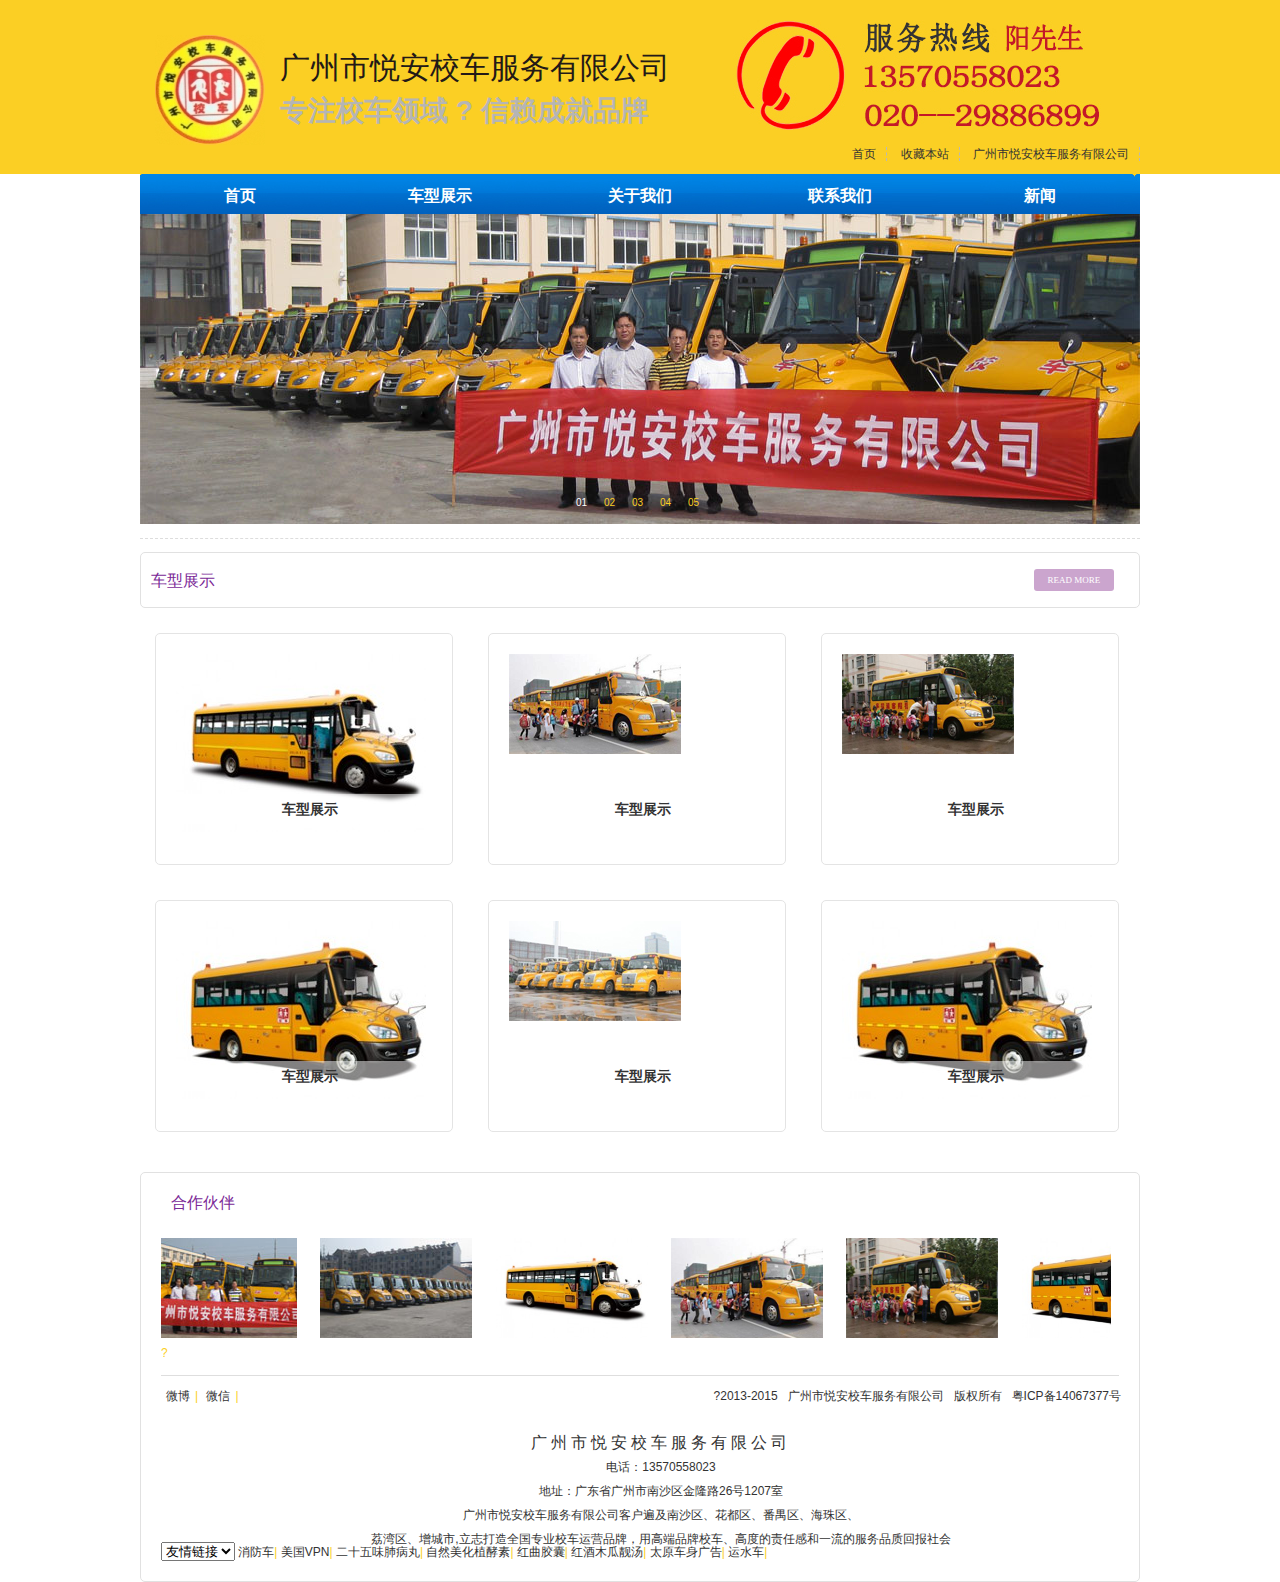
==== index.html @ 23b04bbb "修改编码方式utf-8" ====
<!DOCTYPE html>
<html>
<head>
<meta charset="utf-8" />
<meta http-equiv="X-UA-Compatible" content="IE=edge,chrome=1">
<META NAME="Keywords" CONTENT="广州市悦安校车服务有限公司|广州校车|校车承包|广州校车承包|校车租赁|校车服务|广州校车租赁|广州校车服务"/>
<META NAME="Description" CONTENT="广州市悦安校车服务有限公司|广州校车|校车承包|广州校车承包|校车租赁|校车服务|广州校车租赁|广州校车服务"/>
<title>广州市悦安校车服务有限公司</title>
<link href="css/base.css" rel="stylesheet" type="text/css" />
<link href="css/style.css" rel="stylesheet" type="text/css" />
<link href="css/other.css" rel="stylesheet" type="text/css" />
<link href="css/main.css" rel="stylesheet" type="text/css" />
</head>
<body style="background-color: #FFFFFF;">
<div class="top">
    <div class="bc top_con">
        <div class="top_logo fl">
            <h1>广州市悦安校车服务有限公司</h1>
            <a href="/"><img src="picture/logo.jpg" /></a>
        </div>
        <div class="top_slogan fl">
            <h2>广州市悦安校车服务有限公司</h2>
            <p>专注校车领域 ? 信赖成就品牌</p>
        </div>
        <div class="top_con_r fr">
            <div class="top_con_phone"><img src="picture/phone.jpg" /></div>
            <div class="top_vice_tour">
                <a href="/">首页</a>
                <a href="/">收藏本站</a>
                <a href="/">广州市悦安校车服务有限公司</a>
            </div>
        </div>
    </div>
</div><SCRIPT>
    var dir = 1;//每步移动像素，大＝快
    var speed = 30;//循环周期（毫秒）大＝慢
    var MyMar = null;
    function Marquee() {//正常移动
        var demo = document.getElementById("demo");
        var demo2 = document.getElementById("demo2");
        if (dir > 0 && (demo2.offsetWidth - demo.scrollLeft) <= 0)
        {
            demo.scrollLeft = 0;
        }
        if (dir < 0 && (demo.scrollLeft <= 0))
        {
            demo.scrollLeft = demo2.offsetWidth;
        }
        demo.scrollLeft += dir;
    }
    function onmouseoverMy() {
        window.clearInterval(MyMar);
    }//暂停移动
    function onmouseoutMy() {
        MyMar = setInterval(Marquee, speed);
    }//继续移动
    function r_left()
    {
        if (dir == -1)
            dir = 1;
    }//换向左移
    function r_right()
    {
        if (dir == 1)
            dir = -1;
    }//换向右移

    function IsIE()
    {
        var browser = navigator.appName
        if ((browser == "Netscape"))
        {
            return false;
        }
        else if (browser == "Microsoft Internet Explorer")
        {
            return true;
        }
        else
        {
            return null;
        }
    }

    var _IsIE = IsIE();
    var _MousePX = 0;
    var _MousePY = 0;
    var _DivLeft = 0;
    var _DivRight = 0;
    var _AllDivWidth = 0;
    var _AllDivHeight = 0;
    function MoveDiv(e) {
        var obj = document.getElementById("demo");
        _MousePX = _IsIE ? (document.body.scrollLeft + event.clientX) : e.pageX;
        _MousePY = _IsIE ? (document.body.scrollTop + event.clientY) : e.pageY;
        //Opera Browser Can Support ''window.event'' and ''e.pageX''
        var obj1 = null;
        if (obj.getBoundingClientRect)
        {
            //IE
            obj1 = document.getElementById("demo").getBoundingClientRect();
            _DivLeft = obj1.left;
            _DivRight = obj1.right;
            _AllDivWidth = _DivRight - _DivLeft;
        }
        else if (document.getBoxObjectFor)
        {
            //FireFox
            obj1 = document.getBoxObjectFor(obj);
            var borderwidth = (obj.style.borderLeftWidth != null && obj.style.borderLeftWidth != "") ? parseInt(obj.style.borderLeftWidth) : 0;
            _DivLeft = parseInt(obj1.x) - parseInt(borderwidth);
            _AllDivWidth = Cut_Px(obj.style.width);
            _DivRight = _DivLeft + _AllDivWidth;
        }
        else
        {
            //Other Browser(Opera)
            _DivLeft = obj.offsetLeft;
            _AllDivWidth = Cut_Px(obj.style.width);
            var parent = obj.offsetParent;
            if (parent != obj)
            {
                while (parent) {
                    _DivLeft += parent.offsetLeft;
                    parent = parent.offsetParent;
                }
            }
            _DivRight = _DivLeft + _AllDivWidth;
        }

        var pos1, pos2;
        pos1 = parseInt(_AllDivWidth * 0.4) + _DivLeft;
        pos2 = parseInt(_AllDivWidth * 0.6) + _DivLeft;

        if (_MousePX > _DivLeft && _MousePX < _DivRight)
        {
            if (_MousePX > _DivLeft && _MousePX < pos1)//Move left
            {
                r_left();
            }
            else if (_MousePX < _DivRight && _MousePX > pos2)//Move right
            {
                r_right();
            }

            if (_MousePX > pos1 && _MousePX < pos2)//Stop
            {
                onmouseoverMy();
                MyMar = null;
            } else if (_MousePX < pos1 || _MousePX > pos2)
            {
                if (MyMar == null)
                {
                    MyMar = setInterval(Marquee, speed);
                }
            }
        }
    }

    function Cut_Px(cswidth)
    {
        cswidth = cswidth.toLowerCase();
        if (cswidth.indexOf("px") != -1)
        {
            cswidth.replace("px", "");
            cswidth = parseInt(cswidth);
        }
        return cswidth;
    }

    function MoveOutDiv()
    {
        if (MyMar == null)
        {
            MyMar = setInterval(Marquee, speed);
        }
    }

</SCRIPT>
<div class="index_con bc">
    <div class="index_banner cb">
        <div id="J-header-nav" class="header_nav">
            <ul class="header_w">
                <li class="on">
                    <a class="main-link" href="index.php">首页</a>
                </li>
                <li data-type="exchange" class="">
                    <a class="main-link" href="/cases.php">车型展示</a>
                </li>
                <li>
                    <a class="main-link" href="/world.php">关于我们</a>
                </li>
                <li>
                    <a class="main-link" href="/about.php">联系我们</a>
                </li>
		<li>
                    <a class="main-link" href="/news.php">新闻</a>
                </li>
            </ul>
        </div>
        <div class="index_banner_r fr">
            <div class="index_banner_img swipe">
                <ul class="swipe-wrap">
                    <li><img src="picture/440_thumb.jpg" /></li>
                    <li><img src="picture/441_thumb.jpg" /></li>
                    <li><img src="picture/442_thumb.jpg" /></li>
                    <li><img src="picture/443_thumb.jpg" /></li>
                    <li><img src="picture/444_thumb.jpg" /></li>
                </ul>
                <div class="nav-box">
                    <span class="active">01</span>
                    <span>02</span>
                    <span>03</span>
                    <span>04</span>
                    <span class="last">05</span>
                </div>
            </div>
            <div class="index_banner_menu">

            </div>
        </div>
    </div>
    <div class="index_case_title">
        <label>车型展示</label>
        <a href="cases.php">READ MORE</a>
    </div>
    <div class="index_case_con cb">
        <ul>
            <li >
                <a href="cases_info.php?img=images/index_bottom/1_thumb_big.jpg"><img src="picture/1_thumb.jpg"  /></a>
                <div class="index_case_tl none" style="display: block;"><a href="http://www.wb927.com/cases/info/18">车型展示</a></div>
            </li>
            <li >
                <a href="cases_info.php?img=images/index_bottom/2_thumb_big.jpg"><img src="picture/2_thumb.jpg"  /></a>
                <div class="index_case_tl none" style="display: block;"><a href="http://www.wb927.com/cases/info/18">车型展示</a></div>
            </li>
            <li >
                <a href="cases_info.php?img=images/index_bottom/3_thumb_big.jpg"><img src="picture/3_thumb.jpg"  /></a>
                <div class="index_case_tl none" style="display: block;"><a href="http://www.wb927.com/cases/info/18">车型展示</a></div>
            </li>
            <li >
                <a href="cases_info.php?img=images/index_bottom/4_thumb_big.jpg"><img src="picture/4_thumb.jpg"  /></a>
                <div class="index_case_tl none" style="display: block;"><a href="http://www.wb927.com/cases/info/18">车型展示</a></div>
            </li>
            <li >
                <a href="cases_info.php?img=images/index_bottom/5_thumb_big.jpg"><img src="picture/5_thumb.jpg" /></a>
                <div class="index_case_tl none" style="display: block;"><a href="http://www.wb927.com/cases/info/18">车型展示</a></div>
            </li>
            <li >
                <a href="cases_info.php?img=images/index_bottom/6_thumb_big.jpg"><img src="picture/6_thumb.jpg" /></a>
                <div class="index_case_tl none" style="display: block;"><a href="http://www.wb927.com/cases/info/18">车型展示</a></div>
            </li>
        </ul>
    </div>
    <div class="index_part_con cb">
        <div class="index_customer_title cb">
        <label>合作伙伴</label>
        </div>
        <div class="index_customer_con">
            
            <div id="demo" style="OVERFLOW: hidden; WIDTH: 950px; COLOR: #ffffff; HEIGHT: 100px" onmousemove="MoveDiv(event);" onmouseout="MoveOutDiv();">


                <div id="demo1" style="width:100%;">
                    <TABLE cellSpacing=0 cellPadding=0>
                        <TBODY>
                            <TR vAlign=top>
                                <TD vAlign=top noWrap>
                                    <DIV align=right class="marquee_img">
					<img src="picture/7_thumb.jpg">
					<img src="picture/8_thumb.jpg">
                                        <img src="picture/1_thumb.jpg">
                                        <img src="picture/2_thumb.jpg">
                                        <img src="picture/3_thumb.jpg">
                                        <img src="picture/4_thumb.jpg">
                                        <img src="picture/5_thumb.jpg">
                                        <img src="picture/6_thumb.jpg">
					<img src="picture/7_thumb.jpg">
					<img src="picture/8_thumb.jpg">
                                        <img src="picture/1_thumb.jpg">
                                        <img src="picture/2_thumb.jpg">
                                        <img src="picture/3_thumb.jpg">
                                        <img src="picture/4_thumb.jpg">
                                        <img src="picture/5_thumb.jpg">
                                        <img src="picture/6_thumb.jpg">
                                    </DIV></TD></TR></TBODY></TABLE></TD>
                    <TD width="0">
                        <div id="demo2" style="width:100%;"></div>
                    </TD>
                    </TR></TBODY></TABLE>
                </div> 

            </div>
        </div>
        <script type="text/javascript">
            document.getElementById("demo2").innerHTML = document.getElementById("demo1").innerHTML;
            MyMar = setInterval(Marquee, speed);
        </script>
        ?<div class="bottom">
    <div class="bottom_con cb bc">
        <div class="bottom_con_l fl">
            <a href="#">微博</a>|
            <a href="#">微信</a>|
        </div>
        <div class="bottom_con_r fr"><span>?2013-2015</span><span>广州市悦安校车服务有限公司</span><span>版权所有</span><span>粤ICP备14067377号</span></div>
    </div>
</div>
<div class="foot bc">
    
    <div class="foot_con">
        <h4>广州市悦安校车服务有限公司</h4>
        <p>电话：13570558023</p>
        <p>地址：广东省广州市南沙区金隆路26号1207室</p>
        <p>广州市悦安校车服务有限公司客户遍及南沙区、花都区、番禺区、海珠区、 <br />荔湾区、增城市,立志打造全国专业校车运营品牌，用高端品牌校车、高度的责任感和一流的服务品质回报社会</p>
    </div>
    <div><select id="vote_select_p" onchange="location = this.options	 [this.selectedIndex].value;">
            <option value="0">友情链接</option>
            </select>
<a target="_blank" title="消防车" href="http://www.hbjnzyqc.com">消防车</a>|
<a target="_blank" title="美国VPN" href="http://www.uuvpn.com">美国VPN</a>|
<a target="_blank" title="二十五味肺病丸" href="http://www.25pr.com">二十五味肺病丸</a>|
<a target="_blank" title="自然美化植酵素" href="http://www.14wa.com">自然美化植酵素</a>|
<a target="_blank" title="红曲胶囊" href="http://www.xo27.com">红曲胶囊</a>|
<a target="_blank" title="红酒木瓜靓汤" href="http://www.mu25.com">红酒木瓜靓汤</a>|
<a target="_blank" title="太原车身广告" href="http://www.sxmingze.com">太原车身广告</a>|
<a target="_blank" title="运水车" href="http://www.zgzqhbcl.com">运水车</a>|
    </div>
</div>
<script src="js/jquery-1.7.min.js"></script>
<script src="js/slider.js"></script>
<script src="js/flowplayer.js"></script>
<script src="js/main.js"></script>
</body>
</html> </html></script>
---- css/base.css ----
/* CSS RESET */
body, div, dl, dt, dd, ul, ol, li, h1, h2, h3, h4, h5, h6, pre, form, fieldset, input, textarea, p, blockquote, th, td {
    margin: 0;
    padding: 0;
    -webkit-text-size-adjust:none;
}

li{
    word-break:normal;
    word-wrap:normal;
}

fieldset, img {
    border: 0;
}

address, caption, cite, code, dfn, em, th, var {
    font-style: normal;
    font-weight: normal;
}

ol, ul {
    list-style: none;
}

caption, th {
    text-align: left;
}


h1, h2, h3, h4, h5, h6 {
    font-size: 100%;
    font-weight: normal;
}

q:before, q:after {
    content: '';
}

abbr, acronym {
    border: 0;
}

div {
    *word-break: break-all;
    word-wrap: break-word;
}

/*字体*/
.fw{
    font-weight:bold;
}
.fs14{
    font-size:14px;
}
.fs16{
    font-size:16px;
}

/*定位*/
.tl {
    text-align: left;
}

.tc {
    text-align: center;
}

.tr {
    text-align: right;
}

.bc {
    margin-left: auto;
    margin-right: auto;
}
.of{
    overflow:hidden;
}

.vm {
    vertical-align: middle;
}

.fl {
    float: left;
}

.fr {
    float: right;
}

.cb:after {
    display: table;
    content: "";
    clear: both;
}

.cb {
    *zoom: 1;
}

.cl {
    clear: left;
}

.cr {
    clear: right;
}

.pr {
    position: relative;
}

.pa {
    position: absolute;
}

.zoom {
    zoom: 1;
}

.hidden {
    visibility: hidden;
}

.none {
    display: none;
}

.mt5 {
    margin-top: 5px;
}

.ml5 {
    margin-left: 5px;
}

.mr5 {
    margin-right: 5px;
}

.mb5 {
    margin-bottom: 5px;
}

.pt5 {
    padding-top: 5px;
}

.pl5 {
    padding-left: 5px;
}

.pr5 {
    padding-right: 5px;
}

.pb5 {
    padding-bottom: 5px;
}

.mt10 {
    margin-top: 10px;
}

.ml10 {
    margin-left: 10px;
}

.mr10 {
    margin-right: 10px;
}

.mb10 {
    margin-bottom: 10px;
}

.pt10 {
    padding-top: 10px;
}

.pl10 {
    padding-left: 10px;
}

.pr10 {
    padding-right: 10px;
}

.pb10 {
    padding-bottom: 10px;
}

.pt15{
    padding-top: 15px;
}

.pl15 {
    padding-left: 15px;
}

.pr15 {
    padding-right: 15px;
}

.pb15{
    padding-bottom: 15px;
}

.mt20 {
    margin-top: 20px;
}

.ml20 {
    margin-left: 20px;
}

.mr20 {
    margin-right: 20px;
}

.mb20 {
    margin-bottom: 20px;
}

.pt20 {
    padding-top: 20px;
}

.pl20 {
    padding-left: 20px;
}

.pr20 {
    padding-right: 20px;
}

.pb20 {
    padding-bottom: 20px;
}
---- css/style.css ----
body {
    font-family: Arial, Helvetica, '΢���ź�';
    font-size: 12px;
    color: #fbcf24;
    background-color: #fbcf24;
    /*background-image: url(../images/bg.jpg);*/
    /*background-repeat: no-repeat;*/
}

html, body {
    -webkit-text-size-adjust: none;
}

body td {
    text-align: center;
}

li {
    vertical-align: top !important;
    zoom: 1;
}



a:link, a:visited {
    color: #333333;
    text-decoration: none;
}

a:hover {
    color: #7b289c;
    text-decoration: underline;
}

.title_bg {
    background-image: url(../images/title_sprites.png);
    background-repeat: no-repeat;
}

/*top*/
.top {
    height: 174px;
    background: #fbcf24 url(../images/top_bg.jpg) 0px bottom repeat-x;
}

.top_con {
    width: 1000px;
    height: 170px;
}

.top_logo {
    padding-top: 35px;
    width: 140px;
    height: 89px;
    text-align: center;
    border-radius: 0px 0px 15px 15px;
    -moz-border-radius: 0px 0px 15px 15px;
    -webkit-border-radius: 0px 0px 15px 15px;
    
}

.top_logo h1 {
    display: none;
}

.top_slogan {
    padding: 46px 0px 0px 0px;
    width: 400px;
    height: 50px;
    line-height: 43px;
    letter-spacing:0px;
}

.top_slogan h2 {
    font-size:30px;
    color: #231917;
}

.top_slogan p {
    font-weight: bold;
    color: #b5b5b5;
    font-size: 28px;
}

.top_con_r {
    padding-top: 20px;
    width: 415px;
    height: 110px;
}

.top_con_phone {
    text-align: right;
    line-height: 22px;
    font-size: 14px;
    color: #bbbbbb;
    height:55px;
}

.top_con_phone img {
    padding-right: 10px;
    /*vertical-align: middle;*/
}

.top_vice_tour {
    padding-top: 69px;
    height: 20px;
    line-height: 20px;
    text-align: right;
}

.top_vice_tour a {
    padding: 0px 10px;
    border-right: dashed 1px #b9b9b9;
    width: 75px;
}

/*index content*/
.index_con {
    width: 1000px;
    
}

.index_banner, .inside_banner {
    padding-bottom: 10px;
}

.index_banner {
    border-bottom: dashed 1px #dddddd;
}

.index_banner_l {
    padding: 40px 0px 0px 20px;
    width: 85px;
}

.index_banner_l a {
    /*margin-top: 16px;*/
    /*padding-bottom: 3px;*/
    border-bottom: solid 1px #8e8684;
    width: 85px;
    height: 32px;
    line-height:40px;
    display: block;
    overflow:hidden;
    text-align:right;
    color:#000000;
}
.index_banner_l a:hover{
    color:#000000;
    text-decoration:none;
}
.index_banner_l a label{
    font-family:"Consolas";
    font-size:11px;
    letter-spacing:-1px;
}
.index_banner_l a span{
    letter-spacing:2px;
    font-size:12px;
}


.index_banner_r {
    width: 1000px;
}

.index_banner_img {
    width: 1000px;
    height: 310px;
    overflow: hidden;
}

.index_banner_menu {
    padding-top: 4px;
}

.index_banner_menu ul li img{
    margin-right: 4px;
    width: 278px;
    height: 110px;
    float: left;
    display: inline;
    position: relative;
}

.service-banner .hover {
    padding-top: 35px;
    width: 280px;
    height: 75px;
    top: 0px;
    left: 0px;
    text-align: center;
    color: #ffffff;
    position: absolute;
    background: #7b2998;
}

.service-banner .hover h3{
    font-size: 16px;
    cursor: pointer;
    letter-spacing: 8px;
}

.service-banner .hover label {
    font-size: 10px;
    cursor: pointer;
}

.index_banner_menu .span_li {
    margin-right: 0px;
}

/*index case*/
.index_case_title {
    margin-top: 13px;
    border: 1px solid #e1e1e1;
    height: 54px;
    background: #ffffff;
    border-radius: 5px;
    -moz-border-radius: 5px;
    -webkit-border-radius: 5px;
}

.index_case_title span {
    width: 141px;
    height: 19px;
    float: left;
    display: block;
    margin: 18px 0px 0px 21px;
}

.index_case_title label {
    padding: 18px 0px 0px 10px;
    font-size: 16px;
    color: #7b2997;
    float: left;
    display: inline-block;
}

.index_case_title a {
    margin: 16px 25px 0px 0px;
    width: 80px;
    height: 22px;
    line-height: 22px;
    color: #ffffff;
    font-family:"Consolas";
    font-size:9px;
    float: right;
    text-align: center;
    border-radius: 3px;
    -moz-border-radius: 3px;
    -webkit-border-radius: 3px;
    display: inline-block;
    background: #cba5ce;
}

.index_case_title a:hover {
    text-decoration: underline;
}

.index_case_con {
    padding: 25px 0px 5px 0px;
}

.index_case_con li, .case_list li {
    border: solid 1px #e4e4e4;
    float: left;
    display: inline;
    position: relative;
    border-radius: 5px;
    -moz-border-radius: 5px;
    -webkit-border-radius: 5px;
    background: #ffffff;
}

.index_case_con li {
    margin: 0px 20px 35px 15px;
    padding: 20px;
    width: 256px;
    height: 190px;
    position:relative;
    top:0px;
    left:0px;
    
}

.index_case_con .span_li {
    margin: 0px 0px 35px 0px;
}

.index_case_line, .case_line {
    height: 9px;
    position: absolute;
    bottom: -9px;
    left: 0px;
}

.index_case_line {
    width: 310px;
    background: url(../images/line.jpg) no-repeat;
}

.index_part_con {
    padding: 20px;
    border: 1px solid #e1e1e1;
    background: #ffffff;
    border-radius: 5px;
    -moz-border-radius: 5px;
    -webkit-border-radius: 5px;
}

.index_wit {
    padding-right: 19px;
    border-right: dashed 1px #e3e3e3;
    width: 290px;
}

.index_wit_title {
    height: 19px;
    overflow:hidden;
}

.index_wit_title span, .index_customer_title span, .index_info_title span {
    height: 19px;
    float: left;
    display: inline-block;
}

.index_wit_title span {
    width: 147px;
    height: 19px;
    background-position: -143px 0px;
}

.index_wit_title label, .index_customer_title label, .index_info_title label {
    /*padding: 3px 0px 0px 10px;*/
    padding-left:10px;
    line-height:20px;
    font-size: 16px;
    color: #7B2997;
    float: left;
    display: inline-block;
}

.index_wit_con {
    height: 238px;
    padding-top: 25px;
    overflow:hidden;
}

.index_wit_con img {
    padding-bottom: 10px;
}

.index_wit_con p {
    line-height: 20px;
    text-indent: 2em;
}

.index_customer {
    padding: 0px 19px;
    width: 294px;
    border-right: dashed 1px #e3e3e3;
}

.index_customer_title span {
    width: 141px;
    background-position: -292px 0px;
}

.index_customer_con {
    margin-top: 25px;
    width: 294px;
    height: 108px;
    background: url(../images/index_bg.jpg) no-repeat;
}

.index_customer_con li img{
    height: inherit;
}

.index_customer_more {
    margin-top: 15px;
    height: 21px;
    text-align: right;
}

.index_customer_more a, .service_more a {
    width: 70px;
    height: 18px;
    line-height: 18px;
    color: #ffffff;
    text-align: center;
    font-family:"Consolas";
    font-size:9px;
    border-radius: 3px;
    -moz-border-radius: 3px;
    -webkit-border-radius: 3px;
    display: inline-block;
    background: #cacaca;
}

.index_customer_more a:hover, .service_more a:hover {
    text-decoration: none;
    background: #cba7cd;
}

.index_customer_con li {
    margin: 1px 0px 0px 13px;
    width: 81px;
    height: 58px;
    float: left;
    display: inline;
    
}

.index_info {
    width: 295px;
}

.index_info_title span {
    width: 181px;
    background-position: -250px -21px;
}

.index_info_con {
    padding-top: 25px;
    min-height:238px;
}

.index_info_con li {
    height: 24px;
    line-height: 24px;
}

.index_info_con li a {
    padding-left: 15px;
    width: 175px;
    height: 24px;
    float: left;
    display: inline-block;
    overflow:hidden;
    background: url(../images/ico1.png) no-repeat left -23px;
}

.index_info_con li a:hover {
    color: #7b2998;
    background: url(../images/ico1.png) no-repeat left 8px;
}

.index_info_con li label {
    width:100px;
    color: #999999;
    text-align: right;
    float: right;
    display: inline-block;
}

.index_info_con li label img {
    padding-top: 6px;
}

/*bottom*/
.bottom {
    border-top: solid 1px #dedede;
    margin-top: 15px;
    height: 55px;
}

.bottom_con {
    padding-top: 5px;
    width: 1000px;
    height: 30px;
    line-height: 30px;
}

.bottom_con_l a {
    padding: 0px 5px;
}

.bottom_con_r {
    color: #333333;
    text-align: right;
    padding-right: 40px;
}

.bottom_con_r span {
    padding-left: 10px;
}

.foot {
    width: 1000px;
}

.foot_logo {
    height: 88px;
}

.foot_logo img {
    padding-left: 570px;
}

.foot_con {
    
    height: 111px;
    line-height: 24px;
    text-align: center;
    
}

.foot_con h4 {
    font-size: 16px;
    letter-spacing: 4px;
}

/*case*/
.banner_menu {
    margin-top: 7px;
    border-top: dashed 1px #dddddd;
    border-bottom: dashed 1px #dddddd;
    padding: 18px 0px;
    height: 22px;
}

.banner_menu li {
    width: 80px;
    height: 22px;
    line-height: 22px;
    text-align: center;
    float: left;
    display: inline;
}

.banner_menu li span, .banner_menu li label {
    width: 8px;
    height: 22px;
    display: inline-block;
    
    background-repeat: no-repeat;
    background-position: 0px -22px;
}

.banner_menu li span {
    float: left;
}

.banner_menu li label {
    float: right;
}

.banner_menu li .hover {
    background-position: 0px 0px;
}

.banner_menu li a:hover, .banner_menu li .hover_a {
    color: #7b289c;
    font-weight:bold;
    text-decoration: none;
}

.path {
    height: 40px;
    line-height: 30px;
    color: #333333;
}

.path a {
    padding: 0px 5px;
}

.path label {
    padding-left: 5px;
}

.case_list li {
    margin: 0px 7px 20px 0px;
    padding: 15px;
    width: 210px;
    height: 161px;
}
.case_list li img{
    width: 215px;
    height: 161px;
}
.case_list .span_li {
    margin: 0px 0px 30px 0px;
}

.case_line {
    width: 259px;
    background: url(../images/case_line.jpg) no-repeat;
}

.case_list li.hover {
    background: #3e3a39;
}

.video_case_ico, .case_list .video_hover {
    width: 69px;
    height: 69px;
    position: absolute;
    top: 61px;
    left: 94px;
    cursor: pointer;
}

.video_case_ico {
    background: url(../images/video_ico.png) no-repeat;
}

.case_list .video_hover {
    background: url(../images/video_ico1.png) no-repeat;
}

.pag {
    border-top: dashed 1px #cacaca;
    height: 60px;
    line-height: 30px;
    text-align: right;
    color: #999999;
}

.pag span {
    padding: 0px 5px;
}

.pag label {
    padding: 0px 20px 0px 5px;
}

.pag a {
    padding: 0px 5px;
}

.case_title, .index_case_tl {
    height: 30px;
    line-height: 30px;
    font-size: 14px;
    position: absolute;
    text-align: center;
    font-weight: bold;
    background: rgba(255, 255, 255, 0.5);
}

.case_title {
    width: 227px;
    top: 131px;
    left: 15px;
}

.index_case_tl {
    width: 268px;
    top: 160px;
    left: 20px;
}

.video_title, .info_title {
    height: 60px;
    line-height: 60px;
    font-size: 18px;
    font-weight: bold;
    text-align: center;
}

.video_video {
    height: 500px;
    text-align: center;
}

.video_present {
    padding: 20px 0px;
}

.video_present h3 {
    padding: 10px 0px;
    font-size: 16px;
}

.video_present p {
    text-indent: 2em;
    line-height: 24px;
}

.video_switch {
    font-size: 14px;
    line-height: 24px;
    color: #999999;
}

/*information*/
.news_list_one {
    margin-bottom: 15px;
    padding: 15px;
    border: solid 1px #e3e3e3;
    height: 120px;
    overflow: hidden;
    border-radius: 5px;
    -moz-border-radius: 5px;
    -webkit-border-radius: 5px;
    background: #ffffff;
}

.news_list_l {
    width: 570px;
    height: 120px;
}

.news_list_l h2 {
    padding-bottom: 5px;
    font-size: 16px;
}

.news_list_l p {
    width: 570px;
    height: 66px;
    line-height: 22px;
    display: inline-block;
    overflow: hidden;
    color: #666666;
}

.news_list_more {
    padding-top: 5px;
    height: 25px;
}

.news_list_more span {
    line-height: 30px;
    color: #d6d6d6;
    float: left;
    display: inline-block;
}

.news_list_more a {
    margin-top: 1px;
    padding: 0px 10px;
    height: 23px;
    line-height: 23px;
    color: #ffffff;
    float: right;
    display: inline-block;
    border-radius: 3px;
    -moz-border-radius: 3px;
    -webkit-border-radius: 3px;
    background: #c9cbca;
}

.news_list_more a:hover {
    text-decoration: none;
    background: #cba7cd;
}

.news_list_r {
    width: 220px;
    height: 120px;
}

.info_title {
    color: #7c2898;
}

.info_con, .customer_con {
    border: solid 1px #dfdfdf;
    border-radius: 5px;
    -moz-border-radius: 5px;
    -webkit-border-radius: 5px;
    background: #ffffff;
}

.info_con {
    padding: 10px 50px 20px 50px;
}

.info_message {
    border-bottom: solid 1px #e4e4e4;
    height: 30px;
    line-height: 30px;
    text-align: center;
}

.info_message span {
    padding: 0px 10px;
}

.info_detail {
    padding-bottom: 30px;
    border-bottom: dashed 1px #e4e4e4;
    position: relative;
}

.info_detail h3 {
    height: 40px;
    line-height: 40px;
    font-size: 16px;
    text-align: center;
}

.info_detail p {
    text-indent: 2em;
    line-height: 24px;
}

.info_detail img {
    padding: 10px 0px;
}

.info_ico {
    width: 16px;
    height: 13px;
    bottom: -6px;
    left: 0px;
    background: url(../images/info_ico.jpg) no-repeat;
}

.case_list .video_switch {
    padding-top: 20px;
}

/*customer*/
.customer_con {
    padding: 40px 0px 20px 40px;
}

.customer_con li {
    margin-right: 24px;
    width: 172px;
    height: 175px;
    float: left;
    display: inline-block;
}

.customer_con li img {
    border: solid 1px #efefef;
    box-shadow: 3px 3px 0px #efefef;
    -moz-box-shadow: 3px 3px 0px #efefef;
    -webkit-box-shadow: 3px 3px 0px #efefef;
}

.customer_con li p {
    padding-top: 5px;
    line-height: 20px;
    text-align: center;
}

.customer_pag {
    margin-top: 20px;
    height: 40px;
}

/*service*/
.service_banner .path {
    margin-top: 10px;
    border-top: dashed 1px #dddddd;
}

.service_title {
    margin: 25px 0px;
    width: 248px;
    height: 25px;
    background-position: 0px -21px;
}

.service_con {
    padding-bottom: 10px;
}

.service_con_l, .service_con_m, .service_con_r {
    width: 280px;
}

.service_con_l {
    margin-right: 4px;
}

.service_present {
    padding-top: 5px;
    border: solid 1px #d6d6d6;
    border-top: none;
}

.service_present_con {
    background: #ffffff;
    min-height:449px;
}

.service_present_text {
    padding: 20px;
    line-height: 22px;
}

.service_present_con h4 {
    padding: 5px 20px;
    font-size: 14px;
    color: #999999;
}

.service_more {
    padding: 10px 20px;
    margin-top: 20px;
    border-top: dashed 1px #e7e7e7;
    text-align: right;
}

.downloads_con .tr_bg {
    background: #cacaca;
    font-weight: bold;
}

.downloads_con .tr_bg td {
    border-bottom: none;
    height: 30px;
}

.downloads_con .tr_bg td.tl {
    background: none;
}

.downloads_con td {
    border-bottom: dashed 1px #cacaca;
    height: 40px;
}

.downloads_con td.tl {
    padding-left: 20px;
    background: url(../images/downloads_ico2.jpg) no-repeat 7px 16px;
}

.downloads_con td.date {
    color: #999999;
}

.world_job {
    padding: 20px 0px 10px 0px;
    border-bottom: dashed 1px #bbbbbb;
}

.world_job h5 {
    font-size: 14px;
    font-weight: bold;
}

.world_job h5 label {
    padding-right: 10px;
}

.world_job p {
    text-indent: 0em;
}

.world_job_con .info_detail {
    border-bottom: none;
}

/*contact*/
.info_con_contact {
    width: 850px;
    height: 350px;
    border: 1px solid #dfdfdf;
    background: white;
}

.contact_detail {
    width: 370px;
    height: 350px;
    float: left;
}

.contact_map {
    width: 370px;
    height: 350px;
    float: left;
}

.contact_picture {
    margin-left: 30px;
    margin-top: 40px;
}

.info_con_contact p {
    margin-left: 40px;
    margin-top: 10px;
}
.contact_name {
    float: left;
}
/*message*/
.info_con_message {
    width: 850px;
    /*height: 600px;*/
    border: 1px solid #f2f2f2;
    background: white;
}
.message_complay {
    float: left;
}
.message_info_title {
    font-size: 15px;
    margin-left: 50px;
    margin-top: 40px;
	color:#3d3835;
}
.info_con_message p{
	margin-left: 50px;
    margin-top: 10px;
}
.info_con_message span{
	color:#b07ec3;
}
.message_complay {
    margin-left: 50px;
    margin-top: 30px;
}
.btntext{
	padding:5px;
	margin-left:5px;
}
.message_tel {
    margin-left: 260px;
    margin-top: 30px;
}

.message_name {
    margin-left: 50px;
    margin-top: 20px;
    float: left;
}

.message_email {
    margin-left: 260px;
    margin-top: 20px;
}

.message_leave {
    margin-left: 50px;
    margin-top: 20px;
	
}
.message_leave label{
	color:#585657;
}
.leave{
	float:left;
}
.sub {
    border: 1px solid #cba5ce;
    background: #cba5ce;
    margin-left: 80px;
    margin-top: 20px;
    width: 60px;
    height: 30px;
	color:#fffffd;
}
.res {
    border: 1px solid #cacaca;
    background: #cacaca;
    margin-left: 20px;
    width: 60px;
    margin-top: 20px;
    height: 30px;
	color:#fefefe;
}
/*cultural*/
 .info_con_cultural p{
 	margin-left:20px;
	padding:10px;
	letter-spacing:2px;
 }
 .info_con_cultural h2{
 	font-size:18px;
	color:#c888d2;
 }
 .info_con_cultural hr{
 	border-bottom:1px dashed #bbbbbb;
	border-top:none;
	border-left:none;
	border-right:none;
	width:850px;
	margin-top:20px;
 }
.info_con_cultural h3{
	margin-top:10px;
	letter-spacing:2px;
	color:#8a8a8a;
}

/*zmwx*/
 .info_con_zmwx{
 	width: 850px;
  
 	border:1px solid #dfdfdf;
	background: white;
	letter-spacing:2px;}
.zmwx_info_head{
	margin-left:75px;
	margin-top:50px;
	
}
.zmwx_info{	
	padding:5px;
	margin-left:40px;
}
.zmwx_picture{
	padding:40px 0;
	text-align:center;
}
/*zmteam*/
.info_con_zmteam{
	width: 850px;
 	border:1px solid #dfdfdf;
	background: white;
	letter-spacing:2px;
}

.zmteam_picture{
	width:750px;
	height:500px;
	background:#46A3FF;
	margin:30px;
	margin-left:45px;
	margin-top:15px;	
}
/*process*/
.process_line{
	padding-bottom:60px;
	margin:80px;
	background:url(../images/process_line.jpg) repeat-y 0px 0px;
}
.process_line label{
	color:#aaaaaa;
}
.process_line p{
	position:relative;
	padding:60px 0px 0px 25px;
}
.process_line span{
	width:16px;
	height:15px;
	display:inline-block;
	position:absolute;
	top:60px;
	left:-5px;
	background:url(../images/process_ico.jpg) no-repeat;
}
.info_con_zmprocess{
	width: 850px;
 	border:1px solid #dfdfdf;
	background: white;
	letter-spacing:2px;
}
.swipe {
  overflow: hidden;
  position: relative;
}
.swipe-wrap {
  overflow: hidden;
  visibility: hidden;
  position: relative;
}
.swipe-wrap > li,
.swipe-wrap > div {
  float:left;
  position: relative;
}
.index_banner_img li {
	width: 1000px;
	height: 313px;
}
.service-banner  .swipe-item .swipe-img{
    width:280px;
    height:110px;	
}
.service-banner  .swipe-text {
	display: none;
}
.nav-box {
	text-align: center;
	position: absolute;
	z-index: 10;
	font-size: 0;
	bottom: 10px;
	width: 100%;
}
.nav-box span {
	font-family: Arial;
	font-size: 10px;
	display: inline-block;
	height: 23px;
	width: 23px;
	text-align: center;
	line-height: 23px;
	*display: inline;
	*zoom: 1;
	margin-right: 5px;
}
.nav-box span.active {
	background-image:url(../images/ico_nav.png);
	color: #fff;
}
.index_case_title label{
    
}
.foot_con ,.info_con,.info_title{
    color:#333333;
}

.marquee_img img{
    width:152px;
    height: 100px;
}
.top_con_phone img{
    width: 415px;
    height: 110px;
}
.marquee_img img{
    padding-left: 10px;
    padding-right: 10px;
}
video_switch a:link{
    color: #333333;
    text-decoration: none;
}
---- css/other.css ----
.header_nav {
    height: 40px;
    background-image: url('../images/banner.jpg');
    position: relative;
    z-index: 10;
    width: 100%;
}

.header_nav.fixed {
    position: fixed;
    width: 100%;
    top: 0;
    left: 0;
    z-index: 10;
}

.header_nav ul {
    padding-top: 5px;
}

.header_nav ul li {
    float: left;
    width: 20%; /*111px*/
    height: 28px;
    padding-top: 7px;
    text-align: center;
    font-weight: bold;
    color: #FFFFFF;
    cursor: pointer;
    position: relative;
    font-size: 16px;
}

.header_nav ul li .main-link {
    display: inline-block;
    width: 125px; /*111px*/
    height: 28px;
    color: #FFFFFF;
}
---- css/main.css ----
@charset "utf-8";
/* CSS Document */

.container{ width:1100px; margin:0 auto; overflow: hidden; position: relative; z-index: 1;}
.about_content{ height: 820px; margin-top: 30px;}
.about_content .right{width: 690px; margin-left:200px; font-size: 16px; color: #666; margin-right: 50px;}
.about_content .right .title{ height: 52px; line-height: 52px; font-size: 18px; border-bottom: 1px solid #ddd;}


.about_content .right .news{ margin-top: 30px;}
.about_content .right .news li{height: 40px;line-height:40px;}
.about_content .right .news li span{   margin-left: 10px;color:#00468c;}
.about_content .right .news li p{  width: 530px; float: left; overflow:hidden;}
.about_content .right .news a {color:#666;}
.about_content .right .news-detail {
	clear: both;
    font-size: 14px;
    line-height: 24px;
    overflow: hidden;
    padding-bottom: 20px;
    text-align: justify;
    width: 690px;
    word-wrap: break-word;
}
.about_content .right .news-detail p {
    font-size: 14px;
    margin: 26px 0;
    text-indent: 2em;
}
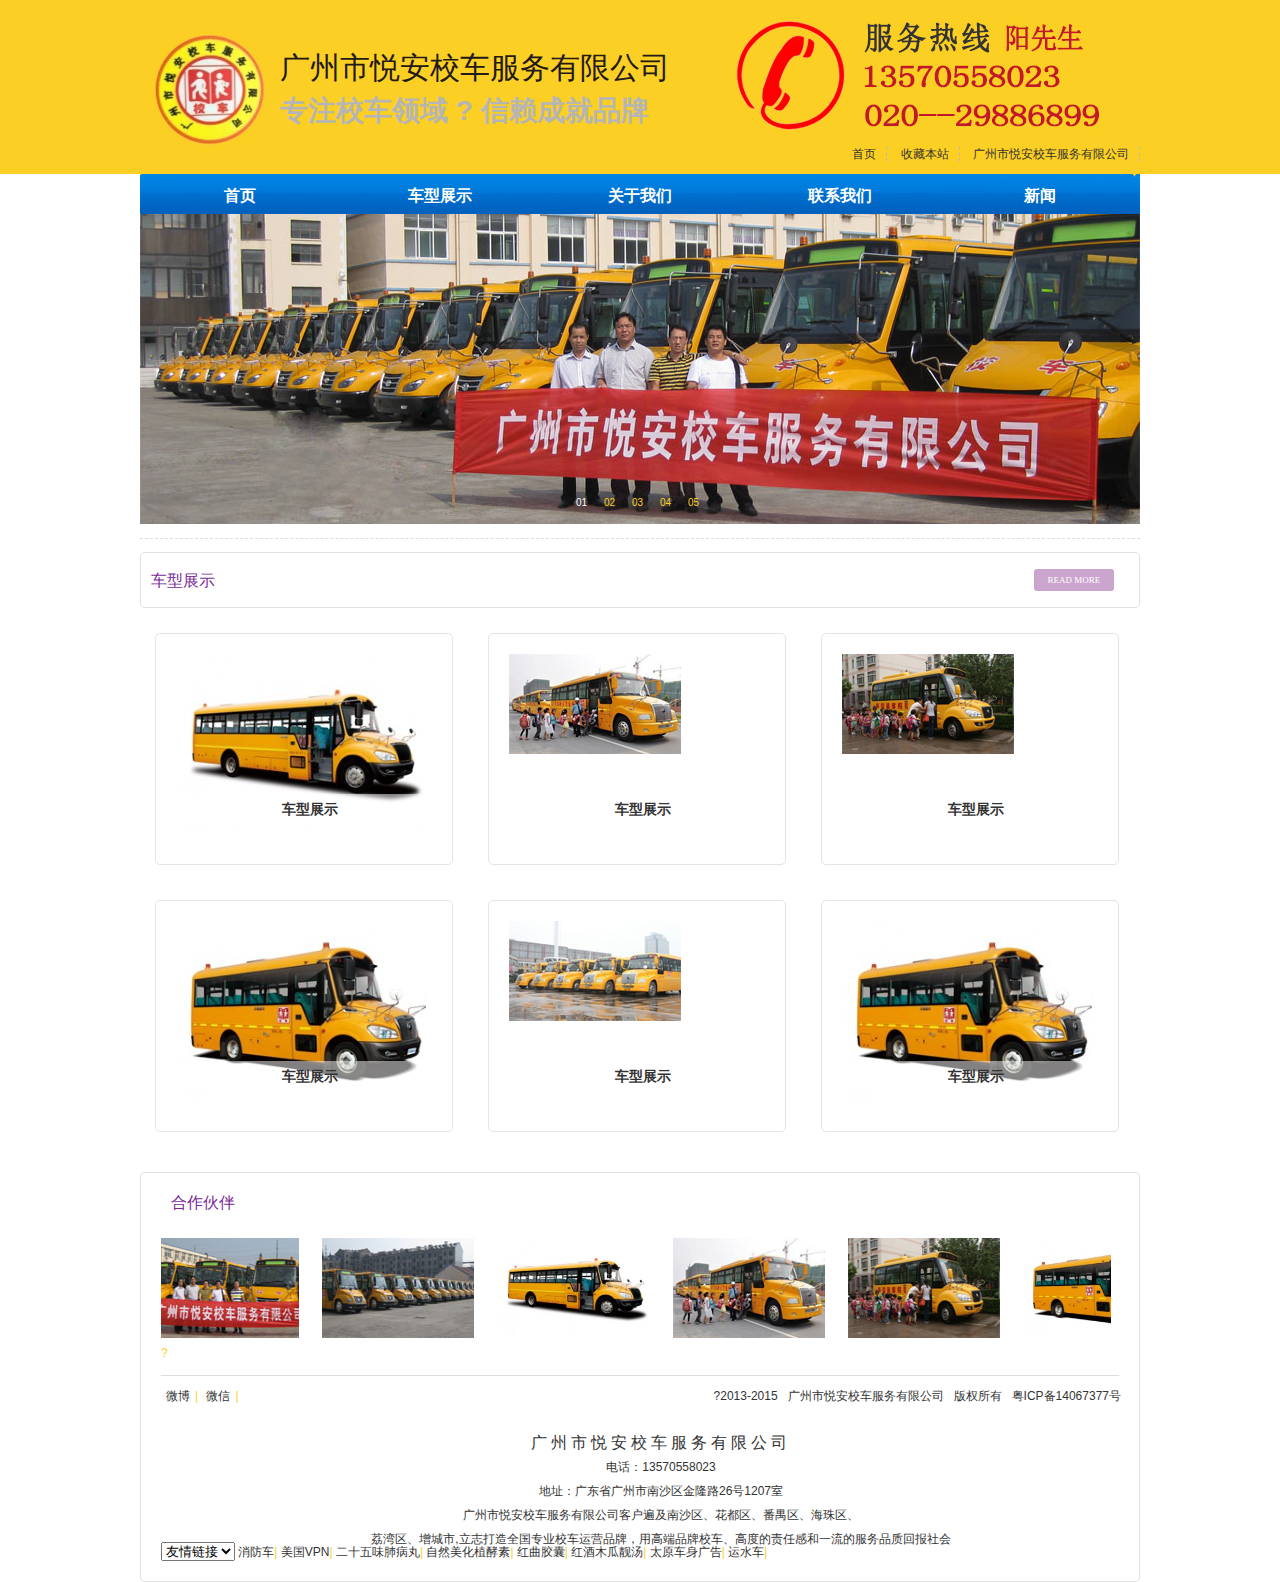
==== commit c919ef0d: "修复php" ====
--- a/index.html
+++ b/index.html
@@ -183,19 +183,19 @@
         <div id="J-header-nav" class="header_nav">
             <ul class="header_w">
                 <li class="on">
-                    <a class="main-link" href="index.php">首页</a>
+                    <a class="main-link" href="index.html">首页</a>
                 </li>
                 <li data-type="exchange" class="">
-                    <a class="main-link" href="/cases.php">车型展示</a>
+                    <a class="main-link" href="/cases.html">车型展示</a>
                 </li>
                 <li>
-                    <a class="main-link" href="/world.php">关于我们</a>
+                    <a class="main-link" href="/world.html">关于我们</a>
                 </li>
                 <li>
-                    <a class="main-link" href="/about.php">联系我们</a>
+                    <a class="main-link" href="/about.html">联系我们</a>
                 </li>
 		<li>
-                    <a class="main-link" href="/news.php">新闻</a>
+                    <a class="main-link" href="/news.html">新闻</a>
                 </li>
             </ul>
         </div>
@@ -223,32 +223,32 @@
     </div>
     <div class="index_case_title">
         <label>车型展示</label>
-        <a href="cases.php">READ MORE</a>
+        <a href="cases.html">READ MORE</a>
     </div>
     <div class="index_case_con cb">
         <ul>
             <li >
-                <a href="cases_info.php?img=images/index_bottom/1_thumb_big.jpg"><img src="picture/1_thumb.jpg"  /></a>
-                <div class="index_case_tl none" style="display: block;"><a href="http://www.wb927.com/cases/info/18">车型展示</a></div>
-            </li>
-            <li >
-                <a href="cases_info.php?img=images/index_bottom/2_thumb_big.jpg"><img src="picture/2_thumb.jpg"  /></a>
-                <div class="index_case_tl none" style="display: block;"><a href="http://www.wb927.com/cases/info/18">车型展示</a></div>
-            </li>
-            <li >
-                <a href="cases_info.php?img=images/index_bottom/3_thumb_big.jpg"><img src="picture/3_thumb.jpg"  /></a>
-                <div class="index_case_tl none" style="display: block;"><a href="http://www.wb927.com/cases/info/18">车型展示</a></div>
-            </li>
-            <li >
-                <a href="cases_info.php?img=images/index_bottom/4_thumb_big.jpg"><img src="picture/4_thumb.jpg"  /></a>
-                <div class="index_case_tl none" style="display: block;"><a href="http://www.wb927.com/cases/info/18">车型展示</a></div>
-            </li>
-            <li >
-                <a href="cases_info.php?img=images/index_bottom/5_thumb_big.jpg"><img src="picture/5_thumb.jpg" /></a>
-                <div class="index_case_tl none" style="display: block;"><a href="http://www.wb927.com/cases/info/18">车型展示</a></div>
-            </li>
-            <li >
-                <a href="cases_info.php?img=images/index_bottom/6_thumb_big.jpg"><img src="picture/6_thumb.jpg" /></a>
+                <a href="cases_info.html?img=images/index_bottom/1_thumb_big.jpg"><img src="picture/1_thumb.jpg"  /></a>
+                <div class="index_case_tl none" style="display: block;"><a href="http://www.wb927.com/cases/info/18">车型展示</a></div>
+            </li>
+            <li >
+                <a href="cases_info.html?img=images/index_bottom/2_thumb_big.jpg"><img src="picture/2_thumb.jpg"  /></a>
+                <div class="index_case_tl none" style="display: block;"><a href="http://www.wb927.com/cases/info/18">车型展示</a></div>
+            </li>
+            <li >
+                <a href="cases_info.html?img=images/index_bottom/3_thumb_big.jpg"><img src="picture/3_thumb.jpg"  /></a>
+                <div class="index_case_tl none" style="display: block;"><a href="http://www.wb927.com/cases/info/18">车型展示</a></div>
+            </li>
+            <li >
+                <a href="cases_info.html?img=images/index_bottom/4_thumb_big.jpg"><img src="picture/4_thumb.jpg"  /></a>
+                <div class="index_case_tl none" style="display: block;"><a href="http://www.wb927.com/cases/info/18">车型展示</a></div>
+            </li>
+            <li >
+                <a href="cases_info.html?img=images/index_bottom/5_thumb_big.jpg"><img src="picture/5_thumb.jpg" /></a>
+                <div class="index_case_tl none" style="display: block;"><a href="http://www.wb927.com/cases/info/18">车型展示</a></div>
+            </li>
+            <li >
+                <a href="cases_info.html?img=images/index_bottom/6_thumb_big.jpg"><img src="picture/6_thumb.jpg" /></a>
                 <div class="index_case_tl none" style="display: block;"><a href="http://www.wb927.com/cases/info/18">车型展示</a></div>
             </li>
         </ul>
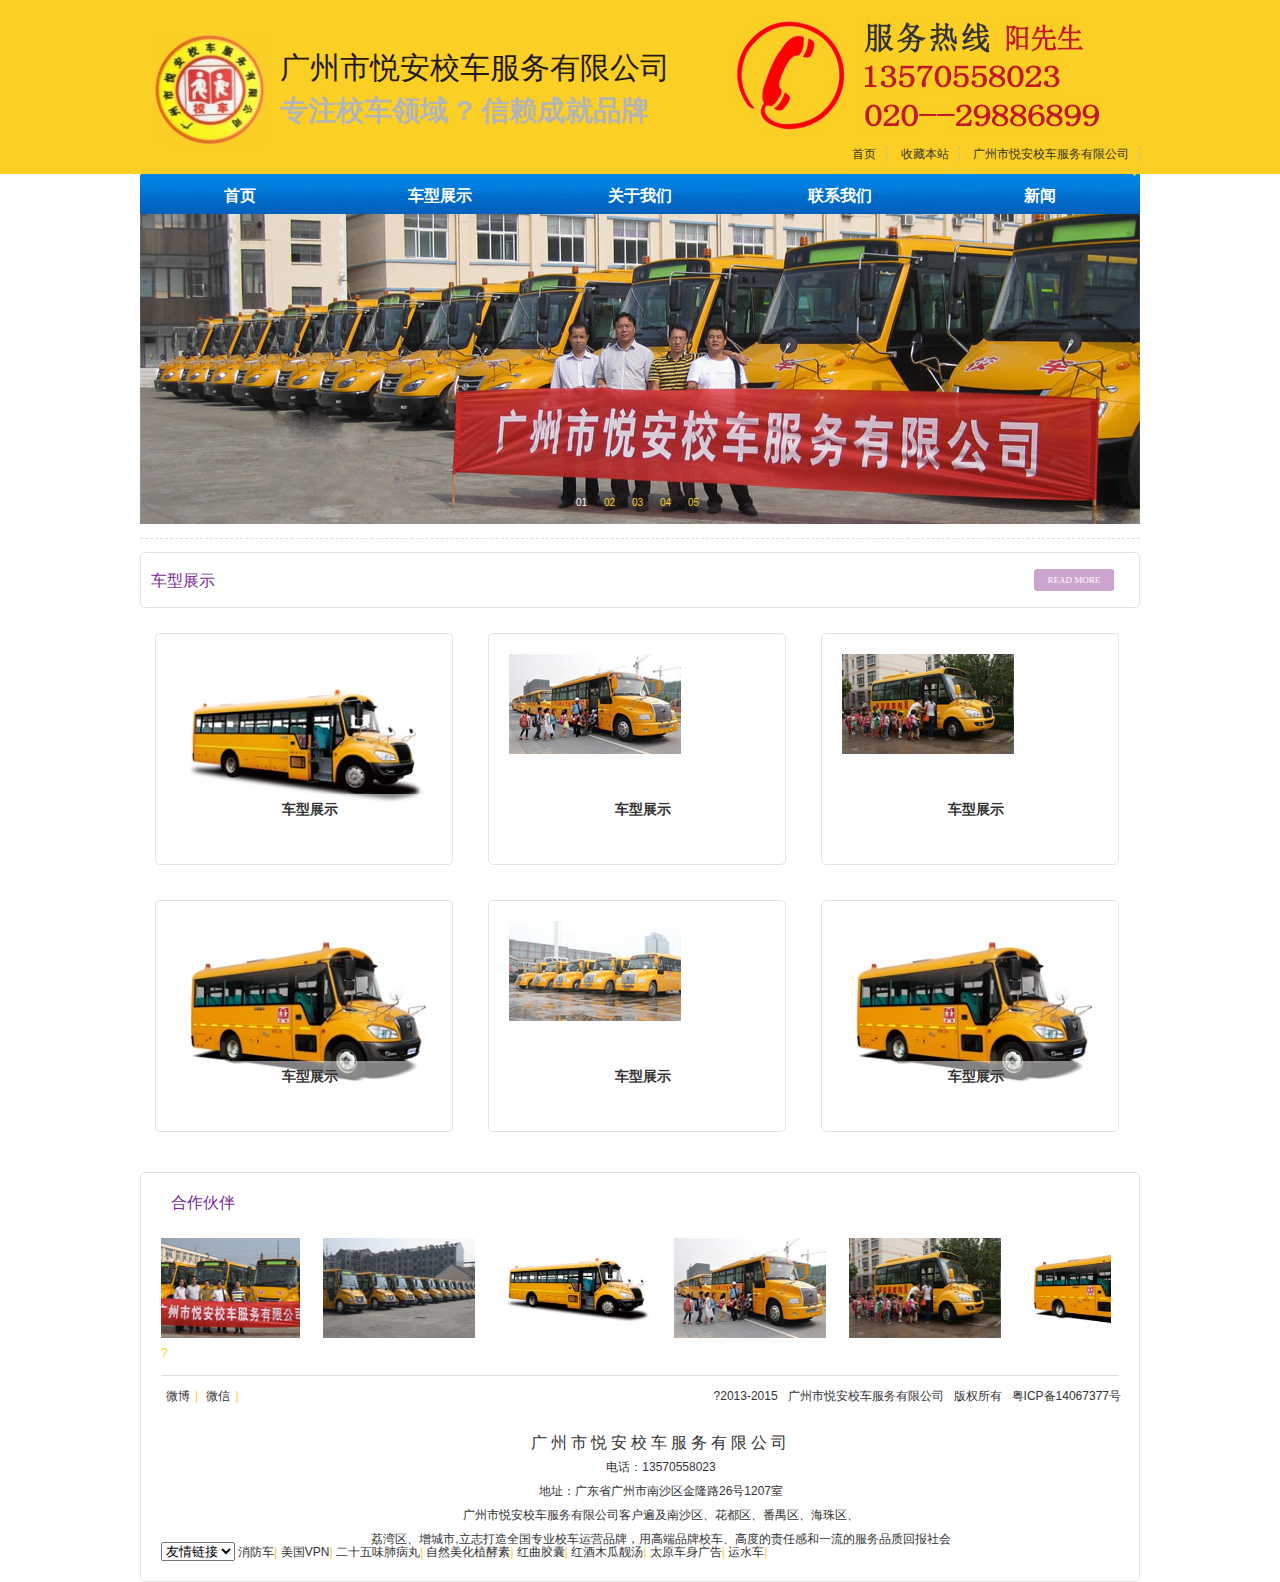
==== commit e833f64f: "修复php" ====
--- a/index.html
+++ b/index.html
@@ -186,16 +186,16 @@
                     <a class="main-link" href="index.html">首页</a>
                 </li>
                 <li data-type="exchange" class="">
-                    <a class="main-link" href="/cases.html">车型展示</a>
+                    <a class="main-link" href="cases.html">车型展示</a>
                 </li>
                 <li>
-                    <a class="main-link" href="/world.html">关于我们</a>
+                    <a class="main-link" href="world.html">关于我们</a>
                 </li>
                 <li>
-                    <a class="main-link" href="/about.html">联系我们</a>
+                    <a class="main-link" href="about.html">联系我们</a>
                 </li>
 		<li>
-                    <a class="main-link" href="/news.html">新闻</a>
+                    <a class="main-link" href="news.html">新闻</a>
                 </li>
             </ul>
         </div>
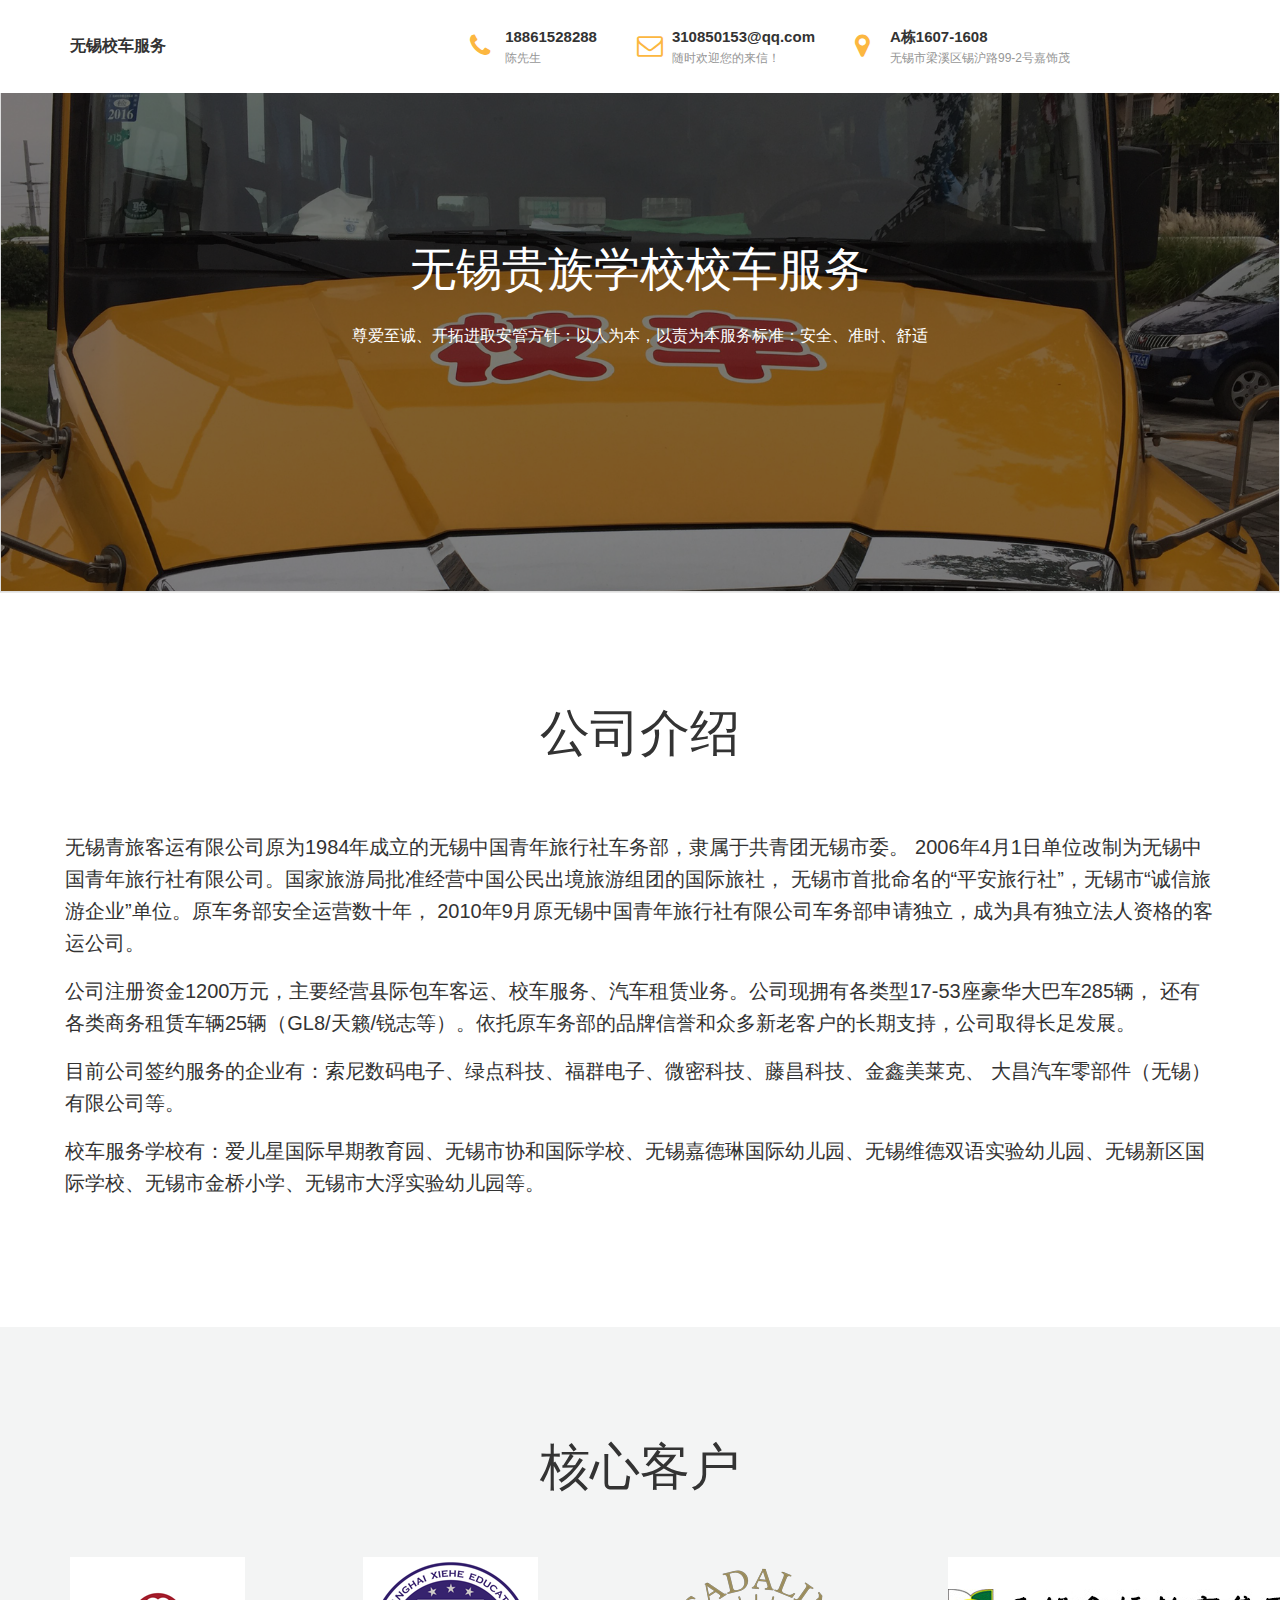
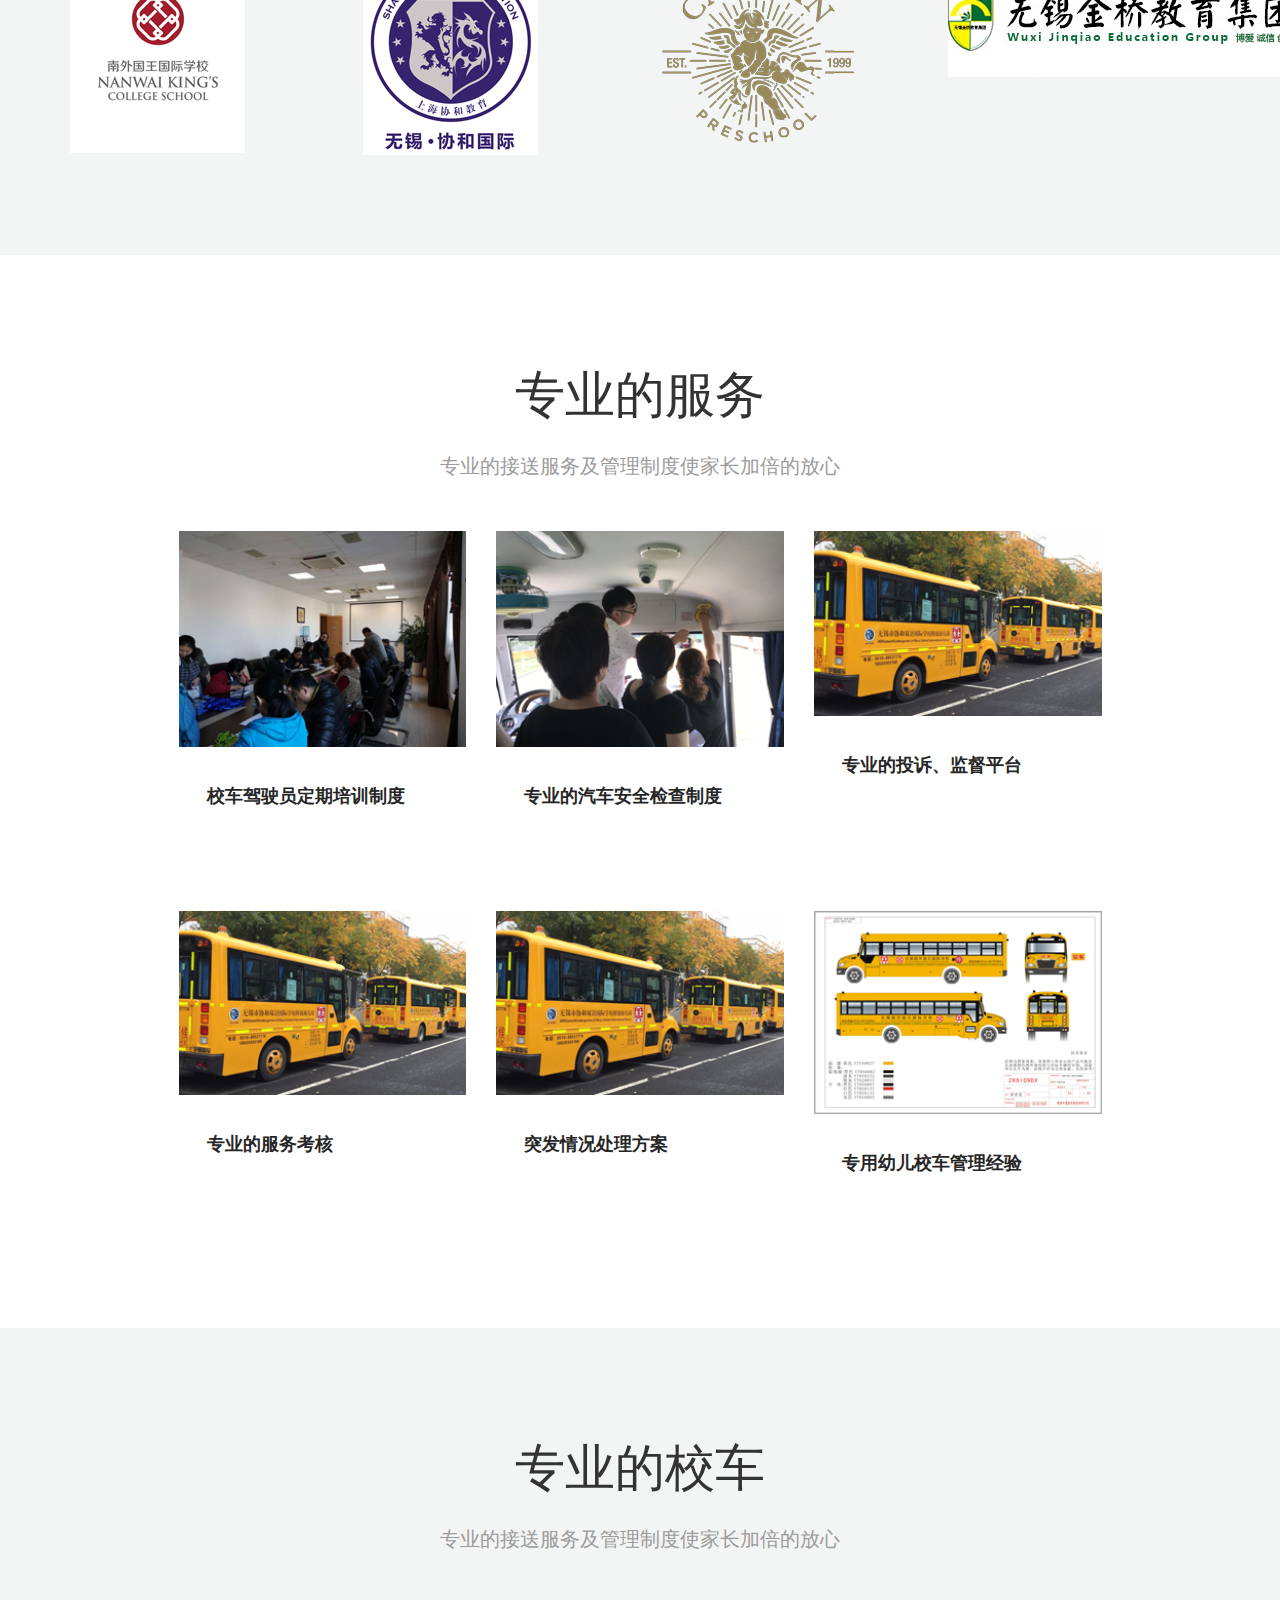
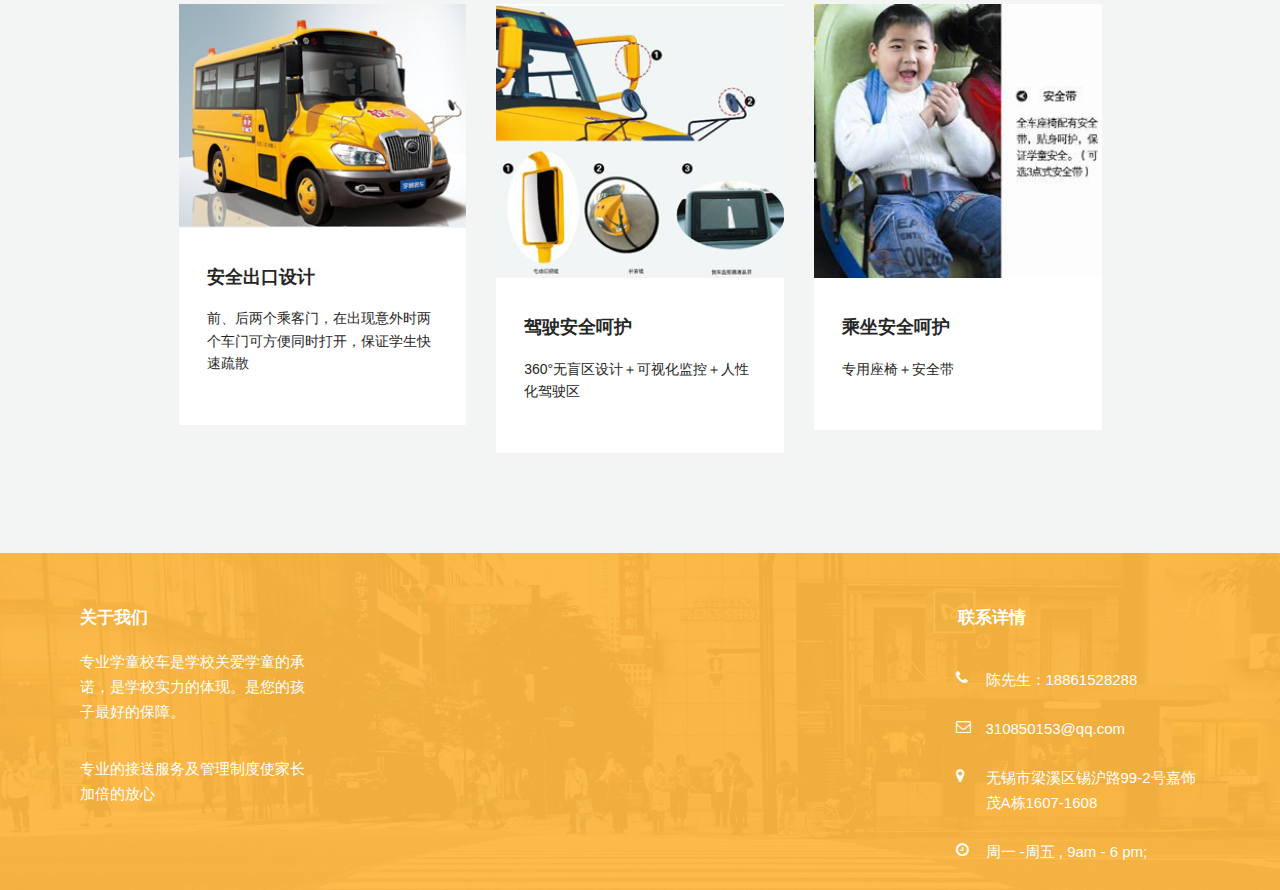
==== commit ae12cf81: "改版" ====
--- a/index.html
+++ b/index.html
@@ -1,335 +1,366 @@
-
 <!DOCTYPE html>
-<html>
+<html lang="en">
 <head>
-<meta charset="utf-8" />
-<meta http-equiv="X-UA-Compatible" content="IE=edge,chrome=1">
-<META NAME="Keywords" CONTENT="广州市悦安校车服务有限公司|广州校车|校车承包|广州校车承包|校车租赁|校车服务|广州校车租赁|广州校车服务"/>
-<META NAME="Description" CONTENT="广州市悦安校车服务有限公司|广州校车|校车承包|广州校车承包|校车租赁|校车服务|广州校车租赁|广州校车服务"/>
-<title>广州市悦安校车服务有限公司</title>
-<link href="css/base.css" rel="stylesheet" type="text/css" />
-<link href="css/style.css" rel="stylesheet" type="text/css" />
-<link href="css/other.css" rel="stylesheet" type="text/css" />
-<link href="css/main.css" rel="stylesheet" type="text/css" />
+  <meta charset="UTF-8">
+  <meta name="viewport" content="width=device-width, initial-scale=1.0">
+  <meta http-equiv="X-UA-Compatible" content="ie=edge">
+  <title>无锡贵族学校校车服务</title>
+  <link rel="stylesheet" href="assets/css/amazeui.css" />
+  <link rel="stylesheet" href="assets/css/common.min.css" />
+  <link rel="stylesheet" href="assets/css/index.min.css" />
+    <link rel="stylesheet" href="assets/css/solution.min.css" />
 </head>
-<body style="background-color: #FFFFFF;">
-<div class="top">
-    <div class="bc top_con">
-        <div class="top_logo fl">
-            <h1>广州市悦安校车服务有限公司</h1>
-            <a href="/"><img src="picture/logo.jpg" /></a>
-        </div>
-        <div class="top_slogan fl">
-            <h2>广州市悦安校车服务有限公司</h2>
-            <p>专注校车领域 ? 信赖成就品牌</p>
-        </div>
-        <div class="top_con_r fr">
-            <div class="top_con_phone"><img src="picture/phone.jpg" /></div>
-            <div class="top_vice_tour">
-                <a href="/">首页</a>
-                <a href="/">收藏本站</a>
-                <a href="/">广州市悦安校车服务有限公司</a>
-            </div>
-        </div>
-    </div>
-</div><SCRIPT>
-    var dir = 1;//每步移动像素，大＝快
-    var speed = 30;//循环周期（毫秒）大＝慢
-    var MyMar = null;
-    function Marquee() {//正常移动
-        var demo = document.getElementById("demo");
-        var demo2 = document.getElementById("demo2");
-        if (dir > 0 && (demo2.offsetWidth - demo.scrollLeft) <= 0)
-        {
-            demo.scrollLeft = 0;
-        }
-        if (dir < 0 && (demo.scrollLeft <= 0))
-        {
-            demo.scrollLeft = demo2.offsetWidth;
-        }
-        demo.scrollLeft += dir;
-    }
-    function onmouseoverMy() {
-        window.clearInterval(MyMar);
-    }//暂停移动
-    function onmouseoutMy() {
-        MyMar = setInterval(Marquee, speed);
-    }//继续移动
-    function r_left()
-    {
-        if (dir == -1)
-            dir = 1;
-    }//换向左移
-    function r_right()
-    {
-        if (dir == 1)
-            dir = -1;
-    }//换向右移
-
-    function IsIE()
-    {
-        var browser = navigator.appName
-        if ((browser == "Netscape"))
-        {
-            return false;
-        }
-        else if (browser == "Microsoft Internet Explorer")
-        {
-            return true;
-        }
-        else
-        {
-            return null;
-        }
-    }
-
-    var _IsIE = IsIE();
-    var _MousePX = 0;
-    var _MousePY = 0;
-    var _DivLeft = 0;
-    var _DivRight = 0;
-    var _AllDivWidth = 0;
-    var _AllDivHeight = 0;
-    function MoveDiv(e) {
-        var obj = document.getElementById("demo");
-        _MousePX = _IsIE ? (document.body.scrollLeft + event.clientX) : e.pageX;
-        _MousePY = _IsIE ? (document.body.scrollTop + event.clientY) : e.pageY;
-        //Opera Browser Can Support ''window.event'' and ''e.pageX''
-        var obj1 = null;
-        if (obj.getBoundingClientRect)
-        {
-            //IE
-            obj1 = document.getElementById("demo").getBoundingClientRect();
-            _DivLeft = obj1.left;
-            _DivRight = obj1.right;
-            _AllDivWidth = _DivRight - _DivLeft;
-        }
-        else if (document.getBoxObjectFor)
-        {
-            //FireFox
-            obj1 = document.getBoxObjectFor(obj);
-            var borderwidth = (obj.style.borderLeftWidth != null && obj.style.borderLeftWidth != "") ? parseInt(obj.style.borderLeftWidth) : 0;
-            _DivLeft = parseInt(obj1.x) - parseInt(borderwidth);
-            _AllDivWidth = Cut_Px(obj.style.width);
-            _DivRight = _DivLeft + _AllDivWidth;
-        }
-        else
-        {
-            //Other Browser(Opera)
-            _DivLeft = obj.offsetLeft;
-            _AllDivWidth = Cut_Px(obj.style.width);
-            var parent = obj.offsetParent;
-            if (parent != obj)
-            {
-                while (parent) {
-                    _DivLeft += parent.offsetLeft;
-                    parent = parent.offsetParent;
-                }
-            }
-            _DivRight = _DivLeft + _AllDivWidth;
-        }
-
-        var pos1, pos2;
-        pos1 = parseInt(_AllDivWidth * 0.4) + _DivLeft;
-        pos2 = parseInt(_AllDivWidth * 0.6) + _DivLeft;
-
-        if (_MousePX > _DivLeft && _MousePX < _DivRight)
-        {
-            if (_MousePX > _DivLeft && _MousePX < pos1)//Move left
-            {
-                r_left();
-            }
-            else if (_MousePX < _DivRight && _MousePX > pos2)//Move right
-            {
-                r_right();
-            }
-
-            if (_MousePX > pos1 && _MousePX < pos2)//Stop
-            {
-                onmouseoverMy();
-                MyMar = null;
-            } else if (_MousePX < pos1 || _MousePX > pos2)
-            {
-                if (MyMar == null)
-                {
-                    MyMar = setInterval(Marquee, speed);
-                }
-            }
-        }
-    }
-
-    function Cut_Px(cswidth)
-    {
-        cswidth = cswidth.toLowerCase();
-        if (cswidth.indexOf("px") != -1)
-        {
-            cswidth.replace("px", "");
-            cswidth = parseInt(cswidth);
-        }
-        return cswidth;
-    }
-
-    function MoveOutDiv()
-    {
-        if (MyMar == null)
-        {
-            MyMar = setInterval(Marquee, speed);
-        }
-    }
-
-</SCRIPT>
-<div class="index_con bc">
-    <div class="index_banner cb">
-        <div id="J-header-nav" class="header_nav">
-            <ul class="header_w">
-                <li class="on">
-                    <a class="main-link" href="index.html">首页</a>
-                </li>
-                <li data-type="exchange" class="">
-                    <a class="main-link" href="cases.html">车型展示</a>
-                </li>
-                <li>
-                    <a class="main-link" href="world.html">关于我们</a>
-                </li>
-                <li>
-                    <a class="main-link" href="about.html">联系我们</a>
-                </li>
-		<li>
-                    <a class="main-link" href="news.html">新闻</a>
-                </li>
+<body>
+  <!--
+  <div class="layout">
+    <!--===========layout-header================-->
+    <div class="layout-header am-hide-sm-only">
+
+
+      <div class="header-box" data-am-sticky>
+        <!--header start-->
+          <div class="container">
+            <div class="header">
+              <div class="am-g">
+                <div class="am-u-lg-2 am-u-sm-12">
+                  <div class="logo">
+                    <strong>无锡校车服务</strong>
+                  </div>
+                </div>
+                <div class="am-u-md-10">
+                  <div class="header-right am-fr">
+                    <div class="header-contact">
+                      <div class="header_contacts--item">
+  											<div class="contact_mini">
+  												<i style="color:#FCB740" class="contact-icon am-icon-phone"></i>
+  												<strong>18861528288</strong>
+  												<span>陈先生</span>
+  											</div>
+  										</div>
+                      <div class="header_contacts--item">
+  											<div class="contact_mini">
+  												<i style="color:#FCB740" class="contact-icon am-icon-envelope-o"></i>
+  												<strong>310850153@qq.com</strong>
+  												<span>随时欢迎您的来信！</span>
+  											</div>
+  										</div>
+                      <div class="header_contacts--item">
+  											<div class="contact_mini">
+  												<i style="color:#FCB740" class="contact-icon am-icon-map-marker"></i>
+  												<strong>A栋1607-1608</strong>
+  												<span>无锡市梁溪区锡沪路99-2号嘉饰茂</span>
+  											</div>
+  										</div>
+                    </div>
+                  </div>
+                </div>
+              </div>
+            </div>
+          </div>
+        <!--header end-->
+
+
+        <!--nav start-->
+          <!--
+        <div class="nav-contain">
+          <div class="nav-inner">
+            <ul class="am-nav am-nav-pills am-nav-justify">
+              <li class=""><a href="./index.html">首页</a></li>
+              <li><a href="html/example.html">客户案例</a></li>
+              <li><a href="html/solution.html">解决方案</a></li>
+              <li><a href="html/about.html">关于我们</a></li>
+              <li><a href="html/contact.html">联系我们</a></li>
             </ul>
-        </div>
-        <div class="index_banner_r fr">
-            <div class="index_banner_img swipe">
-                <ul class="swipe-wrap">
-                    <li><img src="picture/440_thumb.jpg" /></li>
-                    <li><img src="picture/441_thumb.jpg" /></li>
-                    <li><img src="picture/442_thumb.jpg" /></li>
-                    <li><img src="picture/443_thumb.jpg" /></li>
-                    <li><img src="picture/444_thumb.jpg" /></li>
-                </ul>
-                <div class="nav-box">
-                    <span class="active">01</span>
-                    <span>02</span>
-                    <span>03</span>
-                    <span>04</span>
-                    <span class="last">05</span>
-                </div>
-            </div>
-            <div class="index_banner_menu">
-
-            </div>
-        </div>
-    </div>
-    <div class="index_case_title">
-        <label>车型展示</label>
-        <a href="cases.html">READ MORE</a>
-    </div>
-    <div class="index_case_con cb">
-        <ul>
-            <li >
-                <a href="cases_info.html?img=images/index_bottom/1_thumb_big.jpg"><img src="picture/1_thumb.jpg"  /></a>
-                <div class="index_case_tl none" style="display: block;"><a href="http://www.wb927.com/cases/info/18">车型展示</a></div>
-            </li>
-            <li >
-                <a href="cases_info.html?img=images/index_bottom/2_thumb_big.jpg"><img src="picture/2_thumb.jpg"  /></a>
-                <div class="index_case_tl none" style="display: block;"><a href="http://www.wb927.com/cases/info/18">车型展示</a></div>
-            </li>
-            <li >
-                <a href="cases_info.html?img=images/index_bottom/3_thumb_big.jpg"><img src="picture/3_thumb.jpg"  /></a>
-                <div class="index_case_tl none" style="display: block;"><a href="http://www.wb927.com/cases/info/18">车型展示</a></div>
-            </li>
-            <li >
-                <a href="cases_info.html?img=images/index_bottom/4_thumb_big.jpg"><img src="picture/4_thumb.jpg"  /></a>
-                <div class="index_case_tl none" style="display: block;"><a href="http://www.wb927.com/cases/info/18">车型展示</a></div>
-            </li>
-            <li >
-                <a href="cases_info.html?img=images/index_bottom/5_thumb_big.jpg"><img src="picture/5_thumb.jpg" /></a>
-                <div class="index_case_tl none" style="display: block;"><a href="http://www.wb927.com/cases/info/18">车型展示</a></div>
-            </li>
-            <li >
-                <a href="cases_info.html?img=images/index_bottom/6_thumb_big.jpg"><img src="picture/6_thumb.jpg" /></a>
-                <div class="index_case_tl none" style="display: block;"><a href="http://www.wb927.com/cases/info/18">车型展示</a></div>
-            </li>
-        </ul>
-    </div>
-    <div class="index_part_con cb">
-        <div class="index_customer_title cb">
-        <label>合作伙伴</label>
-        </div>
-        <div class="index_customer_con">
-            
-            <div id="demo" style="OVERFLOW: hidden; WIDTH: 950px; COLOR: #ffffff; HEIGHT: 100px" onmousemove="MoveDiv(event);" onmouseout="MoveOutDiv();">
-
-
-                <div id="demo1" style="width:100%;">
-                    <TABLE cellSpacing=0 cellPadding=0>
-                        <TBODY>
-                            <TR vAlign=top>
-                                <TD vAlign=top noWrap>
-                                    <DIV align=right class="marquee_img">
-					<img src="picture/7_thumb.jpg">
-					<img src="picture/8_thumb.jpg">
-                                        <img src="picture/1_thumb.jpg">
-                                        <img src="picture/2_thumb.jpg">
-                                        <img src="picture/3_thumb.jpg">
-                                        <img src="picture/4_thumb.jpg">
-                                        <img src="picture/5_thumb.jpg">
-                                        <img src="picture/6_thumb.jpg">
-					<img src="picture/7_thumb.jpg">
-					<img src="picture/8_thumb.jpg">
-                                        <img src="picture/1_thumb.jpg">
-                                        <img src="picture/2_thumb.jpg">
-                                        <img src="picture/3_thumb.jpg">
-                                        <img src="picture/4_thumb.jpg">
-                                        <img src="picture/5_thumb.jpg">
-                                        <img src="picture/6_thumb.jpg">
-                                    </DIV></TD></TR></TBODY></TABLE></TD>
-                    <TD width="0">
-                        <div id="demo2" style="width:100%;"></div>
-                    </TD>
-                    </TR></TBODY></TABLE>
-                </div> 
-
-            </div>
-        </div>
-        <script type="text/javascript">
-            document.getElementById("demo2").innerHTML = document.getElementById("demo1").innerHTML;
-            MyMar = setInterval(Marquee, speed);
-        </script>
-        ?<div class="bottom">
-    <div class="bottom_con cb bc">
-        <div class="bottom_con_l fl">
-            <a href="#">微博</a>|
-            <a href="#">微信</a>|
-        </div>
-        <div class="bottom_con_r fr"><span>?2013-2015</span><span>广州市悦安校车服务有限公司</span><span>版权所有</span><span>粤ICP备14067377号</span></div>
-    </div>
-</div>
-<div class="foot bc">
-    
-    <div class="foot_con">
-        <h4>广州市悦安校车服务有限公司</h4>
-        <p>电话：13570558023</p>
-        <p>地址：广东省广州市南沙区金隆路26号1207室</p>
-        <p>广州市悦安校车服务有限公司客户遍及南沙区、花都区、番禺区、海珠区、 <br />荔湾区、增城市,立志打造全国专业校车运营品牌，用高端品牌校车、高度的责任感和一流的服务品质回报社会</p>
-    </div>
-    <div><select id="vote_select_p" onchange="location = this.options	 [this.selectedIndex].value;">
-            <option value="0">友情链接</option>
-            </select>
-<a target="_blank" title="消防车" href="http://www.hbjnzyqc.com">消防车</a>|
-<a target="_blank" title="美国VPN" href="http://www.uuvpn.com">美国VPN</a>|
-<a target="_blank" title="二十五味肺病丸" href="http://www.25pr.com">二十五味肺病丸</a>|
-<a target="_blank" title="自然美化植酵素" href="http://www.14wa.com">自然美化植酵素</a>|
-<a target="_blank" title="红曲胶囊" href="http://www.xo27.com">红曲胶囊</a>|
-<a target="_blank" title="红酒木瓜靓汤" href="http://www.mu25.com">红酒木瓜靓汤</a>|
-<a target="_blank" title="太原车身广告" href="http://www.sxmingze.com">太原车身广告</a>|
-<a target="_blank" title="运水车" href="http://www.zgzqhbcl.com">运水车</a>|
-    </div>
-</div>
-<script src="js/jquery-1.7.min.js"></script>
-<script src="js/slider.js"></script>
-<script src="js/flowplayer.js"></script>
-<script src="js/main.js"></script>
+          </div>
+        </div>
+        -->
+        <!--nav end-->
+      </div>
+    </div>
+
+    <!--mobile header start-->
+    <div class="m-header">
+      <div class="am-g am-show-sm-only">
+        <div class="am-u-sm-2">
+          <div class="menu-bars">
+            <a href="#doc-oc-demo1" data-am-offcanvas="{effect: 'push'}"><i class="am-menu-toggle-icon am-icon-bars"></i></a>
+            <!-- 侧边栏内容 -->
+            <nav data-am-widget="menu" class="am-menu  am-menu-offcanvas1" data-am-menu-offcanvas >
+            <a href="javascript: void(0)" class="am-menu-toggle"></a>
+
+            <div class="am-offcanvas" >
+              <div class="am-offcanvas-bar">
+              <ul class="am-menu-nav am-avg-sm-1">
+                  <li><a href="./index.html" class="" >首页</a></li>
+                  <li class=""><a href="html/example.html" class="" >客户案例</a></li>
+                  <li class=""><a href="html/solution.html" class="" >解决方案</a></li>
+                  <li class=""><a href="html/about.html" class="" >关于我们</a></li>
+                  <li class=""><a href="html/contact.html" class="" >联系我们</a></li>
+              </ul>
+
+              </div>
+            </div>
+          </nav>
+
+          </div>
+        </div>
+        <div class="am-u-sm-5 am-u-end">
+          <div class="m-logo">
+            <a href=""><img src="assets/images/logo.png" alt=""></a>
+          </div>
+        </div>
+      </div>
+    <!--mobile header end-->
+    </div>
+
+
+
+
+    <!--===========layout-container================-->
+    <div class="layout-container">
+      <div class="index-page">
+        <div data-am-widget="tabs" class="am-tabs am-tabs-default">
+          <div class="am-tabs-bd">
+            <div data-tab-panel-0 class="am-tab-panel am-active">
+              <div class="index-banner">
+                <div class="index-mask">
+                  <div class="container">
+                    <div class="am-g">
+                      <div class="am-u-md-10 am-u-sm-centered">
+                        <h1 class="slide_simple--title">无锡贵族学校校车服务</h1>
+                          <p class="section--description">尊爱至诚、开拓进取安管方针：以人为本，以责为本服务标准：安全、准时、舒适</p>
+                      </div>
+                    </div>
+                  </div>
+                </div>
+              </div>
+            </div>
+          </div>
+        </div>
+      </div>
+    </div>
+
+  <div class="section">
+      <div class="container">
+          <div class="section--header">
+              <h2 class="section--title">公司介绍</h2>
+          </div>
+
+          <!--index-container start-->
+          <div class="index-container">
+              <div class="am-accordion-content">
+                  <p style="font-size: 20px;font: "FontAwesome", sans-serif">    无锡青旅客运有限公司原为1984年成立的无锡中国青年旅行社车务部，隶属于共青团无锡市委。 2006年4月1日单位改制为无锡中国青年旅行社有限公司。国家旅游局批准经营中国公民出境旅游组团的国际旅社， 无锡市首批命名的“平安旅行社”，无锡市“诚信旅游企业”单位。原车务部安全运营数十年， 2010年9月原无锡中国青年旅行社有限公司车务部申请独立，成为具有独立法人资格的客运公司。</p>
+                  <p style="font-size: 20px;font: "FontAwesome", sans-serif">    公司注册资金1200万元，主要经营县际包车客运、校车服务、汽车租赁业务。公司现拥有各类型17-53座豪华大巴车285辆， 还有各类商务租赁车辆25辆（GL8/天籁/锐志等）。依托原车务部的品牌信誉和众多新老客户的长期支持，公司取得长足发展。 </p>
+                  <p style="font-size: 20px;font: "FontAwesome", sans-serif">    目前公司签约服务的企业有：索尼数码电子、绿点科技、福群电子、微密科技、藤昌科技、金鑫美莱克、 大昌汽车零部件（无锡）有限公司等。</p>
+                  <p style="font-size: 20px;font: "FontAwesome", sans-serif">    校车服务学校有：爱儿星国际早期教育园、无锡市协和国际学校、无锡嘉德琳国际幼儿园、无锡维德双语实验幼儿园、无锡新区国际学校、无锡市金桥小学、无锡市大浮实验幼儿园等。</p>
+              </div>
+
+          </div>
+          <!--index-container end-->
+      </div>
+  </div>
+
+
+    <div class="section" style="background: #f3f4f4">
+      <div class="container">
+        <div class="section--header">
+					<h2 class="section--title">核心客户</h2>
+				</div>
+
+        <!--index-container start-->
+        <div class="index-container">
+          <div class="am-g">
+            <div class="am-u-md-3">
+              <div class="features_item">
+								<img src="assets/images/index/nanwai.png" alt="">
+							</div>
+            </div>
+            <div class="am-u-md-3">
+              <div class="features_item">
+								<img src="assets/images/index/xhgj.png" alt="">
+							</div>
+            </div>
+            <div class="am-u-md-3">
+              <div class="features_item">
+                  <img src="assets/images/index/cadalin.png" alt="">
+              </div>
+          </div>
+              <div class="am-u-md-3">
+                  <div class="features_item">
+                      <img src="assets/images/index/jqxx.png" alt="">
+                  </div>
+              </div>
+          </div>
+
+        </div>
+        <!--index-container end-->
+      </div>
+    </div>
+
+
+  <div class="section" style="background:#fff;">
+      <div class="container">
+          <div class="section--header">
+              <h2 class="section--title">专业的服务</h2>
+              <p class="section--description">
+                  专业的接送服务及管理制度使家长加倍的放心
+              </p>
+          </div>
+
+          <div class="o2o-container">
+              <div class="am-g">
+                  <div class="am-u-md-4">
+                      <div class="o2o-box">
+                          <img src="assets/images/index/o2o-1.png" alt="" />
+                          <div class="o2o-content">
+                              <h3>校车驾驶员定期培训制度</h3>
+                          </div>
+                      </div>
+                  </div>
+                  <div class="am-u-md-4">
+                      <div class="o2o-box">
+                          <img src="assets/images/index/o2o-2.png" alt="" />
+                          <div class="o2o-content">
+                              <h3>专业的汽车安全检查制度</h3>
+                          </div>
+                      </div>
+                  </div>
+                  <div class="am-u-md-4">
+                      <div class="o2o-box">
+                          <img src="assets/images/index/o2o-3.png" alt="" />
+                          <div class="o2o-content">
+                              <h3>专业的投诉、监督平台</h3>
+                          </div>
+                      </div>
+                  </div>
+              </div>
+          </div>
+          <div class="o2o-container">
+              <div class="am-g">
+                  <div class="am-u-md-4">
+                      <div class="o2o-box">
+                          <img src="assets/images/index/o2o-3.png" alt="" />
+                          <div class="o2o-content">
+                              <h3>专业的服务考核</h3>
+                          </div>
+                      </div>
+                  </div>
+                  <div class="am-u-md-4">
+                      <div class="o2o-box">
+                          <img src="assets/images/index/o2o-3.png" alt="" />
+                          <div class="o2o-content">
+                              <h3>突发情况处理方案</h3>
+                          </div>
+                      </div>
+                  </div>
+                  <div class="am-u-md-4">
+                      <div class="o2o-box">
+                          <img src="assets/images/index/o2o-4.png" alt="" />
+                          <div class="o2o-content">
+                              <h3>专用幼儿校车管理经验</h3>
+                          </div>
+                      </div>
+                  </div>
+              </div>
+          </div>
+      </div>
+  </div>
+
+  <div class="section" style="background:#f3f4f4;">
+      <div class="container">
+          <div class="section--header">
+              <h2 class="section--title">专业的校车</h2>
+              <p class="section--description">
+                  专业的接送服务及管理制度使家长加倍的放心
+              </p>
+          </div>
+
+          <div class="o2o-container">
+              <div class="am-g">
+                  <div class="am-u-md-4">
+                      <div class="o2o-box">
+                          <img src="assets/images/index/o3o-1.png" alt="" />
+                          <div class="o2o-content">
+                              <h3>安全出口设计</h3>
+                              <p>前、后两个乘客门，在出现意外时两个车门可方便同时打开，保证学生快速疏散</p>
+                          </div>
+                      </div>
+                  </div>
+                  <div class="am-u-md-4">
+                      <div class="o2o-box">
+                          <img src="assets/images/index/o3o-2.png" alt="" />
+                          <div class="o2o-content">
+                              <h3>驾驶安全呵护</h3>
+                              <p>360°无盲区设计＋可视化监控＋人性化驾驶区</p>
+                          </div>
+                      </div>
+                  </div>
+                  <div class="am-u-md-4">
+                      <div class="o2o-box">
+                          <img src="assets/images/index/o3o-3.png" alt="" />
+                          <div class="o2o-content">
+                              <h3>乘坐安全呵护</h3>
+                              <p>专用座椅＋安全带</p>
+                          </div>
+                      </div>
+                  </div>
+              </div>
+          </div>
+      </div>
+  </div>
+
+
+
+
+
+
+
+
+  <!--===========layout-footer================-->
+  <div class="layout-footer">
+    <div class="footer">
+      <div style="background-color:#FCB740" class="footer--bg"></div>
+      <div class="footer--inner">
+        <div class="container">
+          <div class="footer_main">
+            <div class="am-g">
+              <div class="am-u-md-3 ">
+                <div class="footer_main--column">
+                  <strong class="footer_main--column_title">关于我们</strong>
+                  <div class="footer_about">
+                      <p class="footer_about--text">
+                          专业学童校车是学校关爱学童的承诺，是学校实力的体现。是您的孩子最好的保障。
+                      </p>
+                      <p class="footer_about--text">
+                          专业的接送服务及管理制度使家长加倍的放心
+                      </p>
+                    </div>
+                </div>
+              </div>
+
+
+
+
+              <div class="am-u-md-3 ">
+                <div class="footer_main--column">
+                  <strong class="footer_main--column_title">联系详情</strong>
+                  <ul class="footer_contact_info">
+                    <li class="footer_contact_info--item"><i class="am-icon-phone"></i><span>陈先生：18861528288</span></li>
+                    <li class="footer_contact_info--item"><i class="am-icon-envelope-o"></i><span>310850153@qq.com</span></li>
+                    <li class="footer_contact_info--item"><i class="am-icon-map-marker"></i><span>无锡市梁溪区锡沪路99-2号嘉饰茂A栋1607-1608</span></li>
+                    <li class="footer_contact_info--item"><i class="am-icon-clock-o"></i><span>周一 -周五 , 9am - 6 pm; </span></li>
+                  </ul>
+                </div>
+              </div>
+            </div>
+          </div>
+        </div>
+      </div>
+    </div>
+  </div>
+  <script src="assets/js/jquery-2.1.0.js" charset="utf-8"></script>
+  <script src="assets/js/amazeui.js" charset="utf-8"></script>
+  <script src="assets/js/common.js" charset="utf-8"></script>
 </body>
-</html> </html></script>+
+</html>
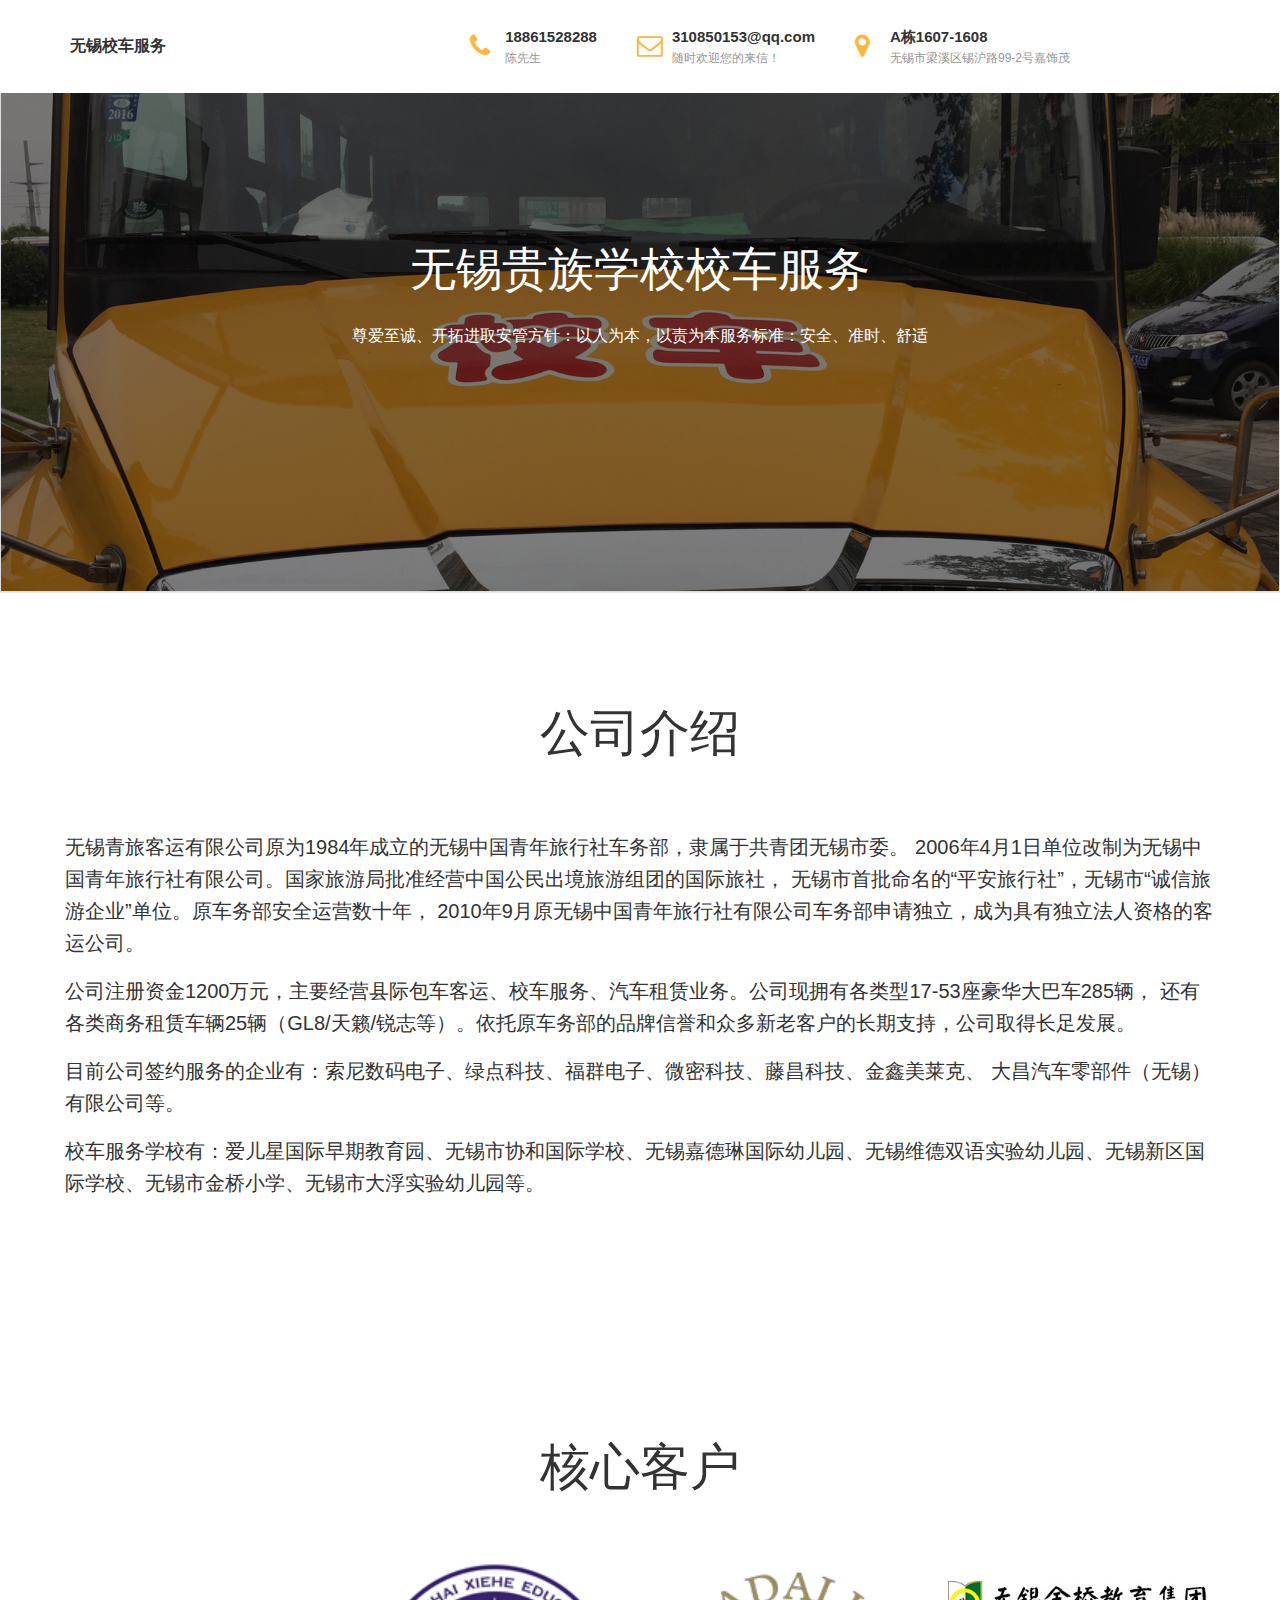
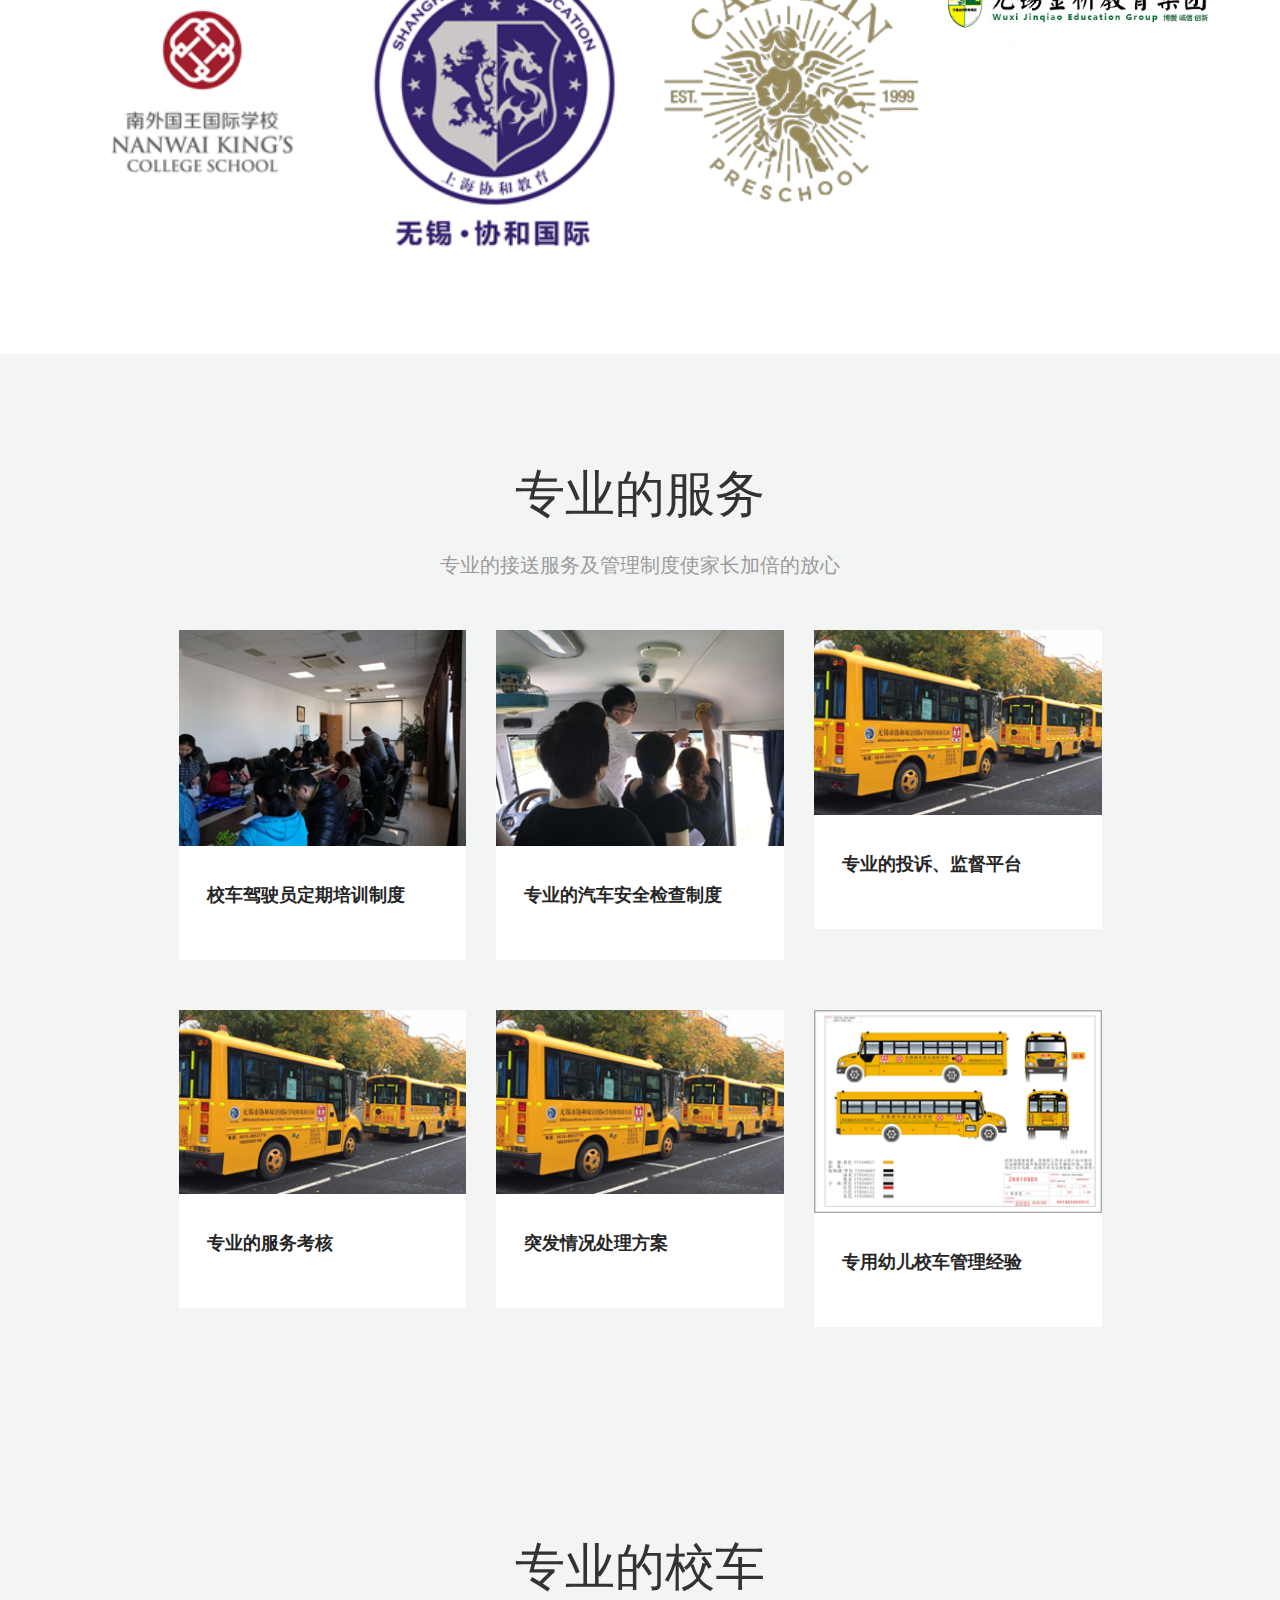
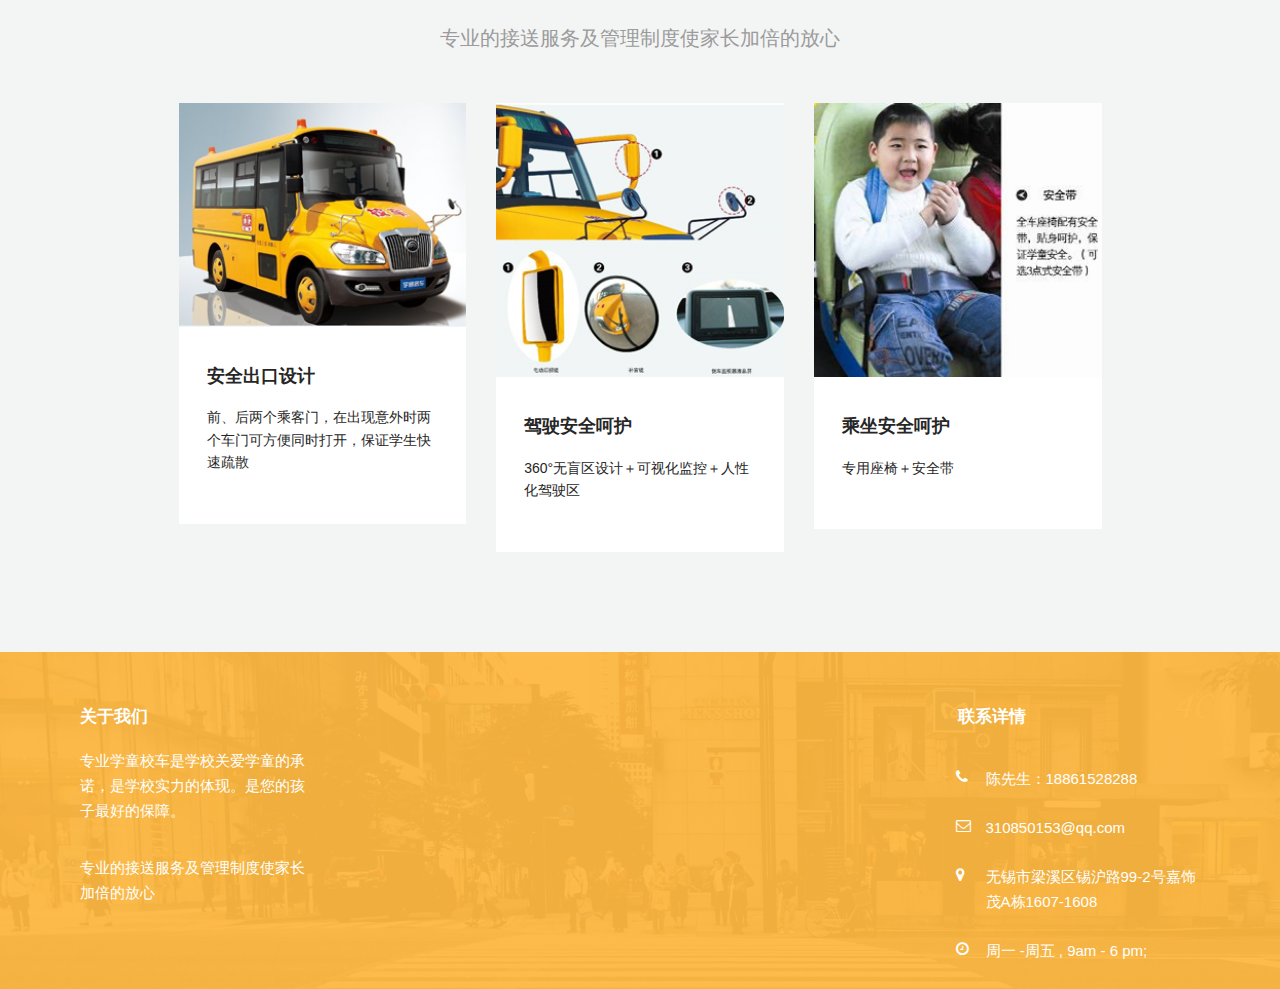
==== commit d9b76651: "1.删除mobile中的侧边栏；2.使图片在mobile中居中显示" ====
--- a/index.html
+++ b/index.html
@@ -81,32 +81,10 @@
     <!--mobile header start-->
     <div class="m-header">
       <div class="am-g am-show-sm-only">
-        <div class="am-u-sm-2">
-          <div class="menu-bars">
-            <a href="#doc-oc-demo1" data-am-offcanvas="{effect: 'push'}"><i class="am-menu-toggle-icon am-icon-bars"></i></a>
-            <!-- 侧边栏内容 -->
-            <nav data-am-widget="menu" class="am-menu  am-menu-offcanvas1" data-am-menu-offcanvas >
-            <a href="javascript: void(0)" class="am-menu-toggle"></a>
-
-            <div class="am-offcanvas" >
-              <div class="am-offcanvas-bar">
-              <ul class="am-menu-nav am-avg-sm-1">
-                  <li><a href="./index.html" class="" >首页</a></li>
-                  <li class=""><a href="html/example.html" class="" >客户案例</a></li>
-                  <li class=""><a href="html/solution.html" class="" >解决方案</a></li>
-                  <li class=""><a href="html/about.html" class="" >关于我们</a></li>
-                  <li class=""><a href="html/contact.html" class="" >联系我们</a></li>
-              </ul>
-
-              </div>
-            </div>
-          </nav>
-
-          </div>
-        </div>
+
         <div class="am-u-sm-5 am-u-end">
           <div class="m-logo">
-            <a href=""><img src="assets/images/logo.png" alt=""></a>
+            <strong>无锡校车服务</strong>
           </div>
         </div>
       </div>
@@ -161,7 +139,7 @@
   </div>
 
 
-    <div class="section" style="background: #f3f4f4">
+    <div class="section">
       <div class="container">
         <div class="section--header">
 					<h2 class="section--title">核心客户</h2>
@@ -172,7 +150,7 @@
           <div class="am-g">
             <div class="am-u-md-3">
               <div class="features_item">
-								<img src="assets/images/index/nanwai.png" alt="">
+								<img src="assets/images/index/nanwai.png"  alt="">
 							</div>
             </div>
             <div class="am-u-md-3">
@@ -198,7 +176,7 @@
     </div>
 
 
-  <div class="section" style="background:#fff;">
+  <div class="section" style="background:#f3f4f4;">
       <div class="container">
           <div class="section--header">
               <h2 class="section--title">专业的服务</h2>
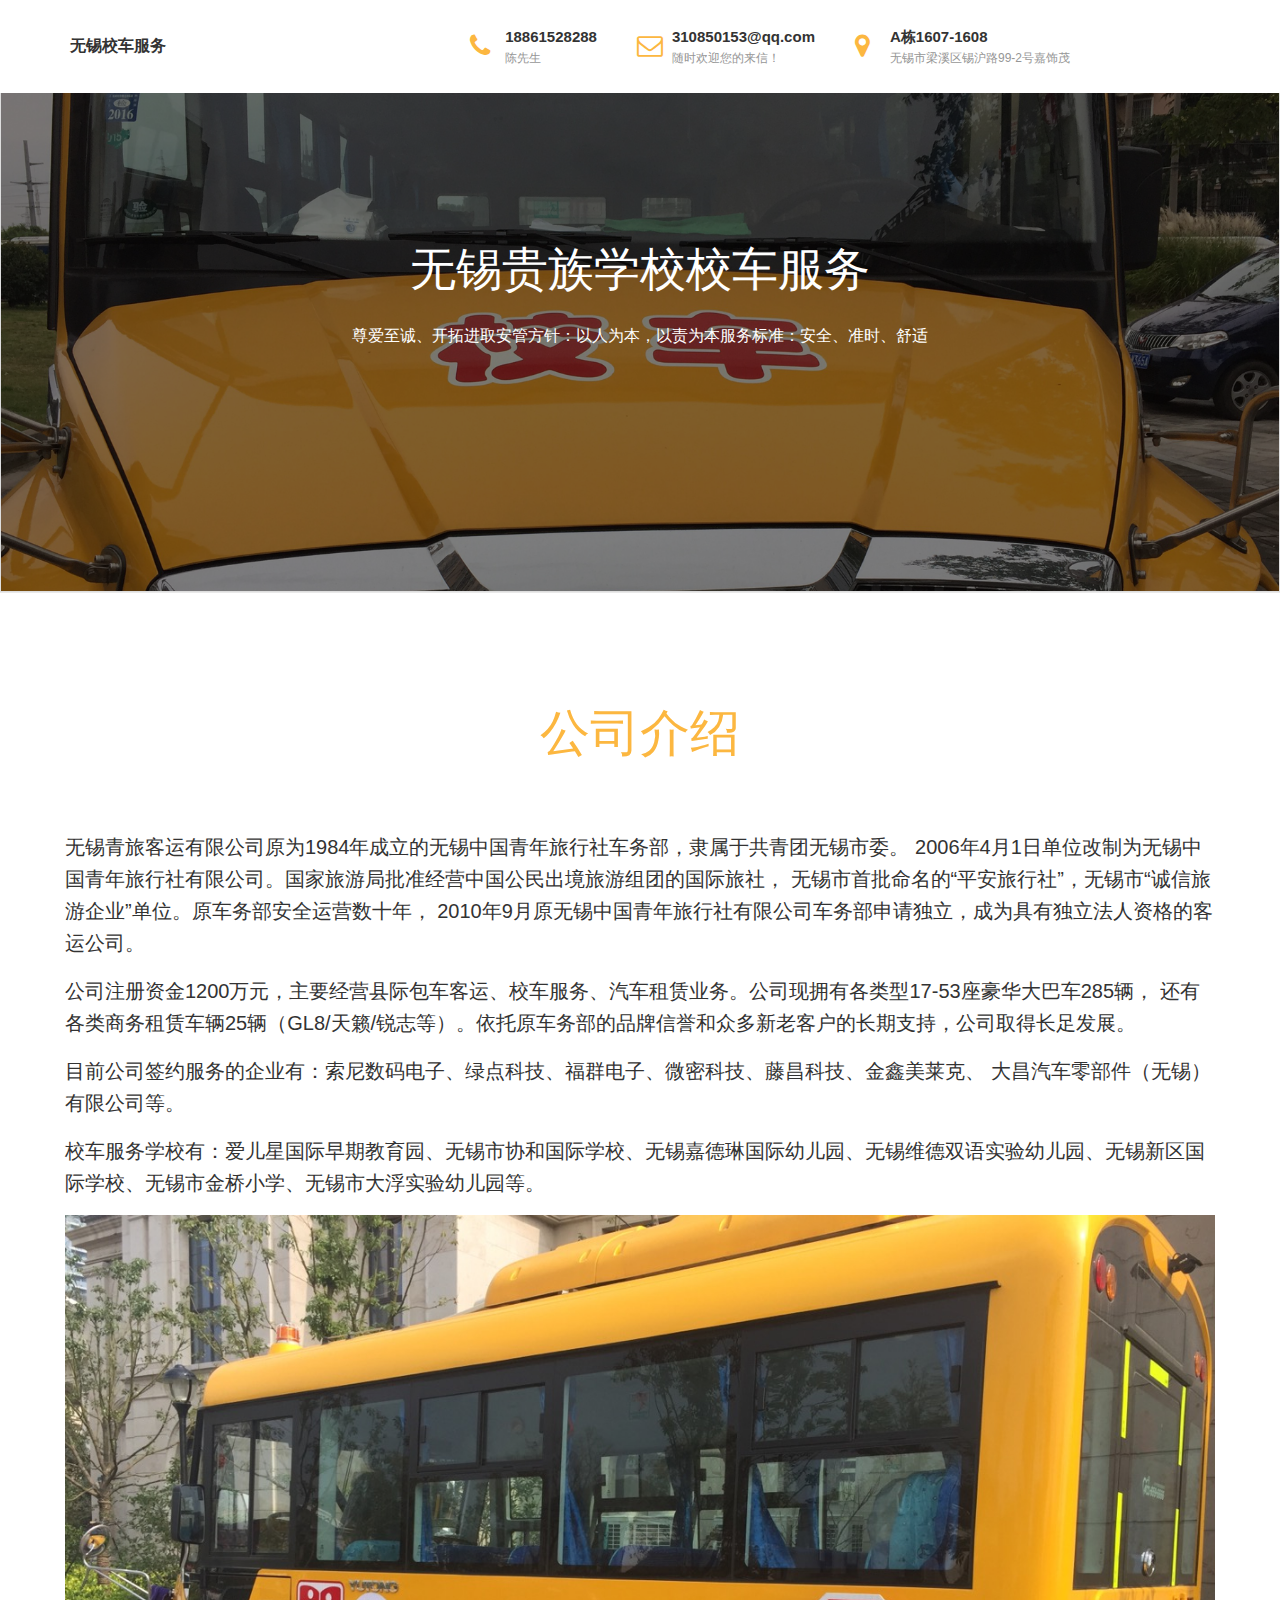
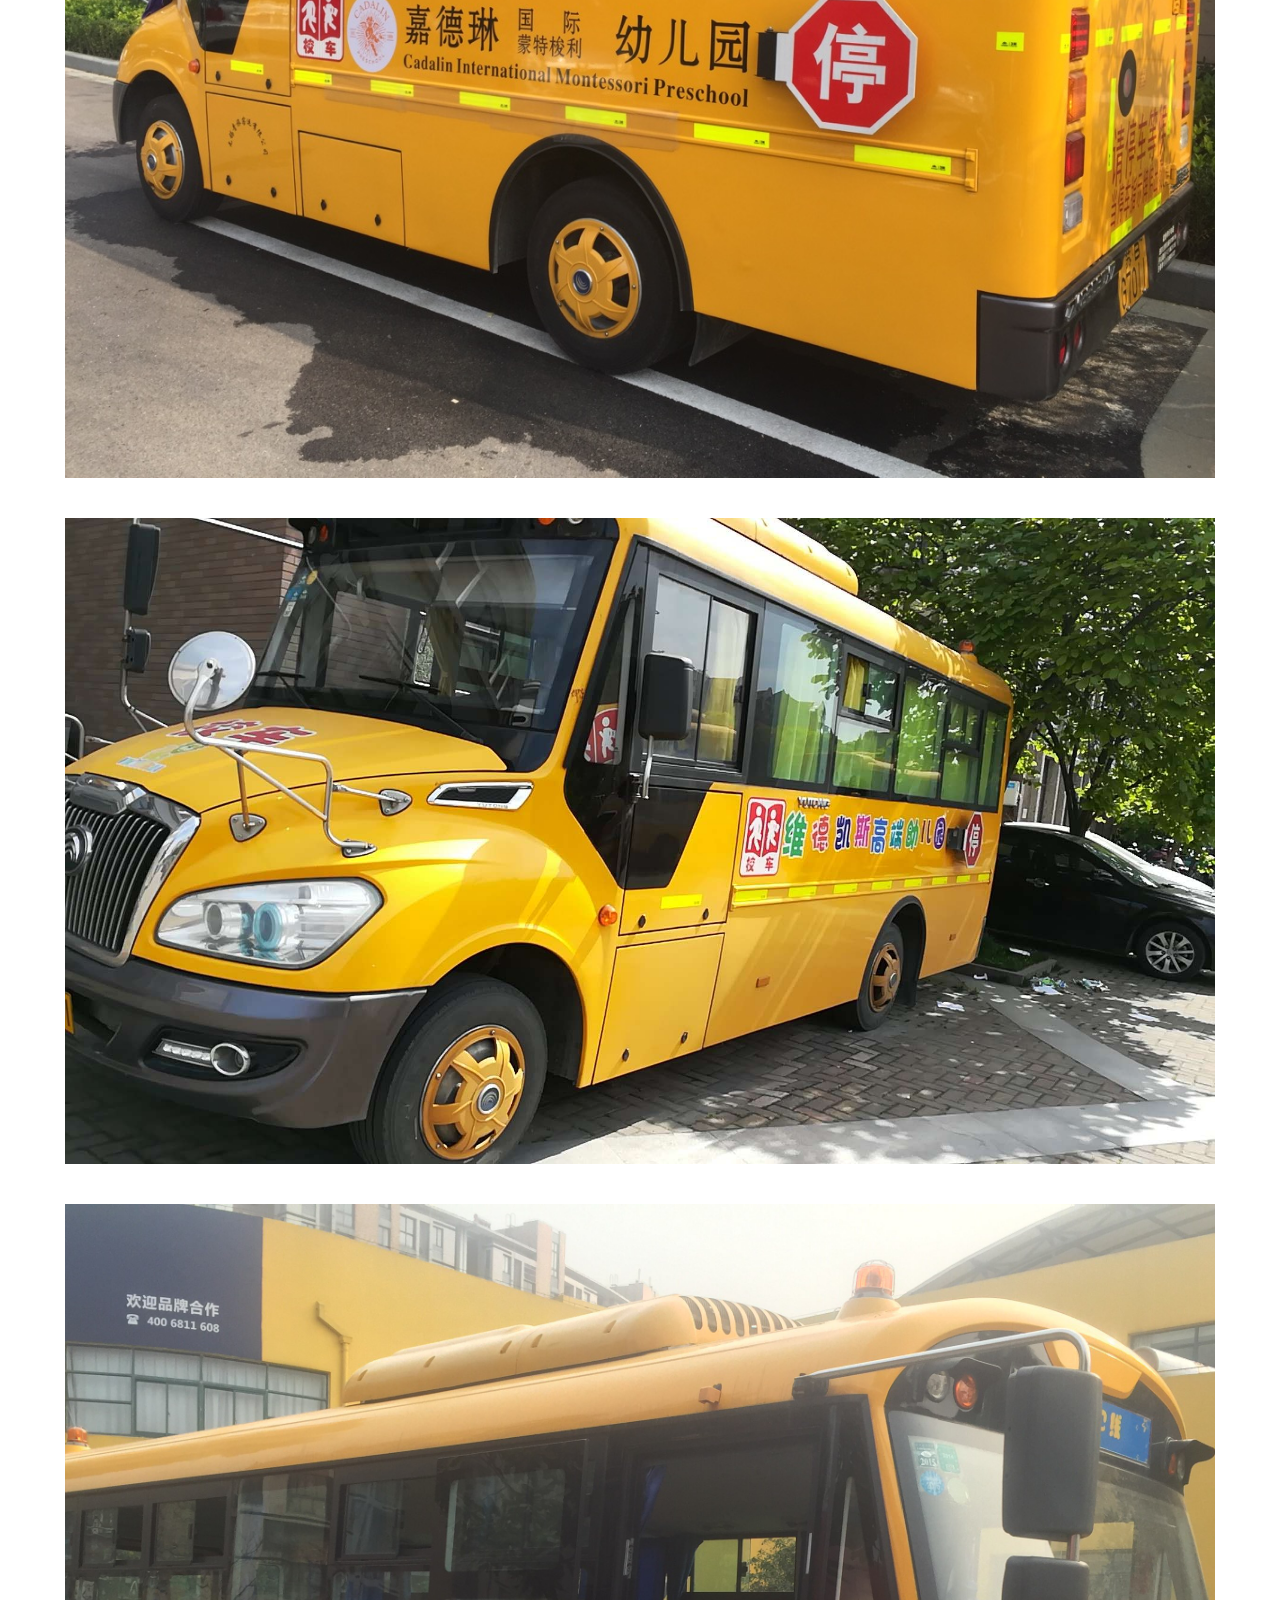
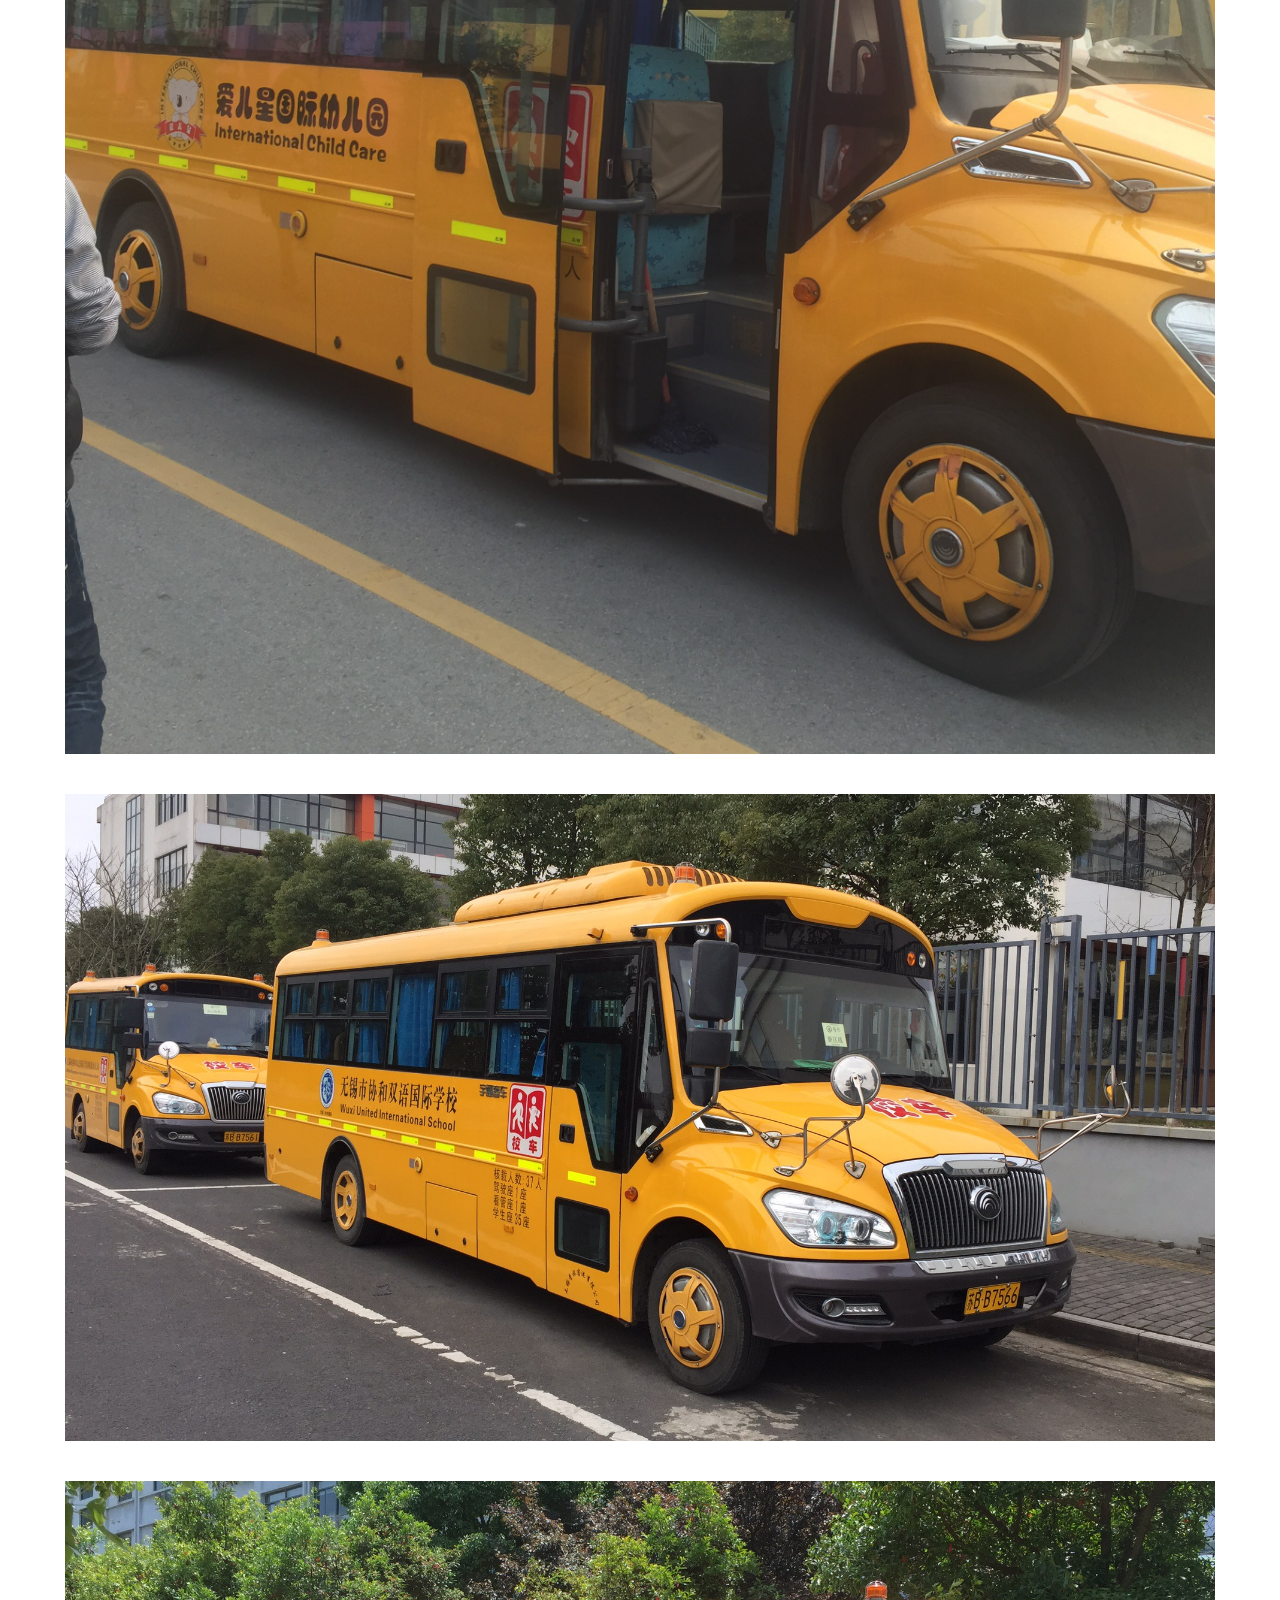
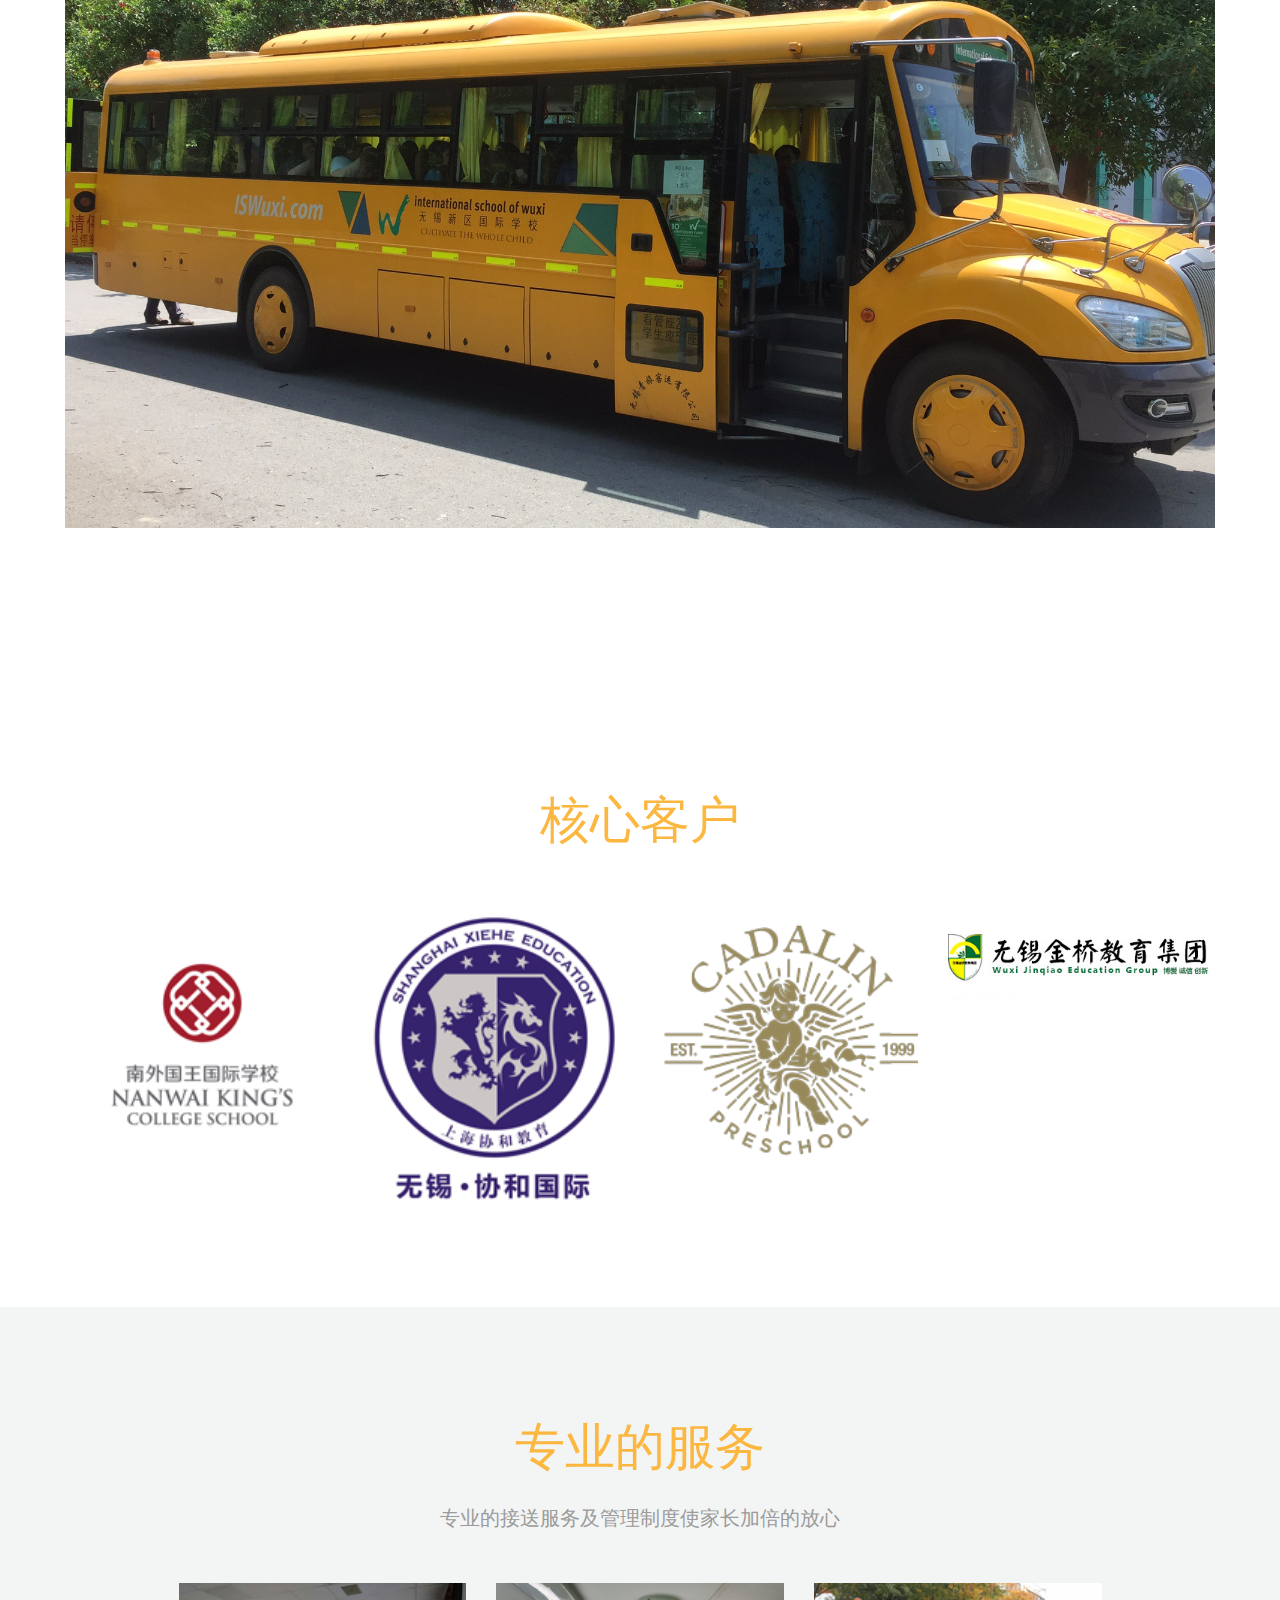
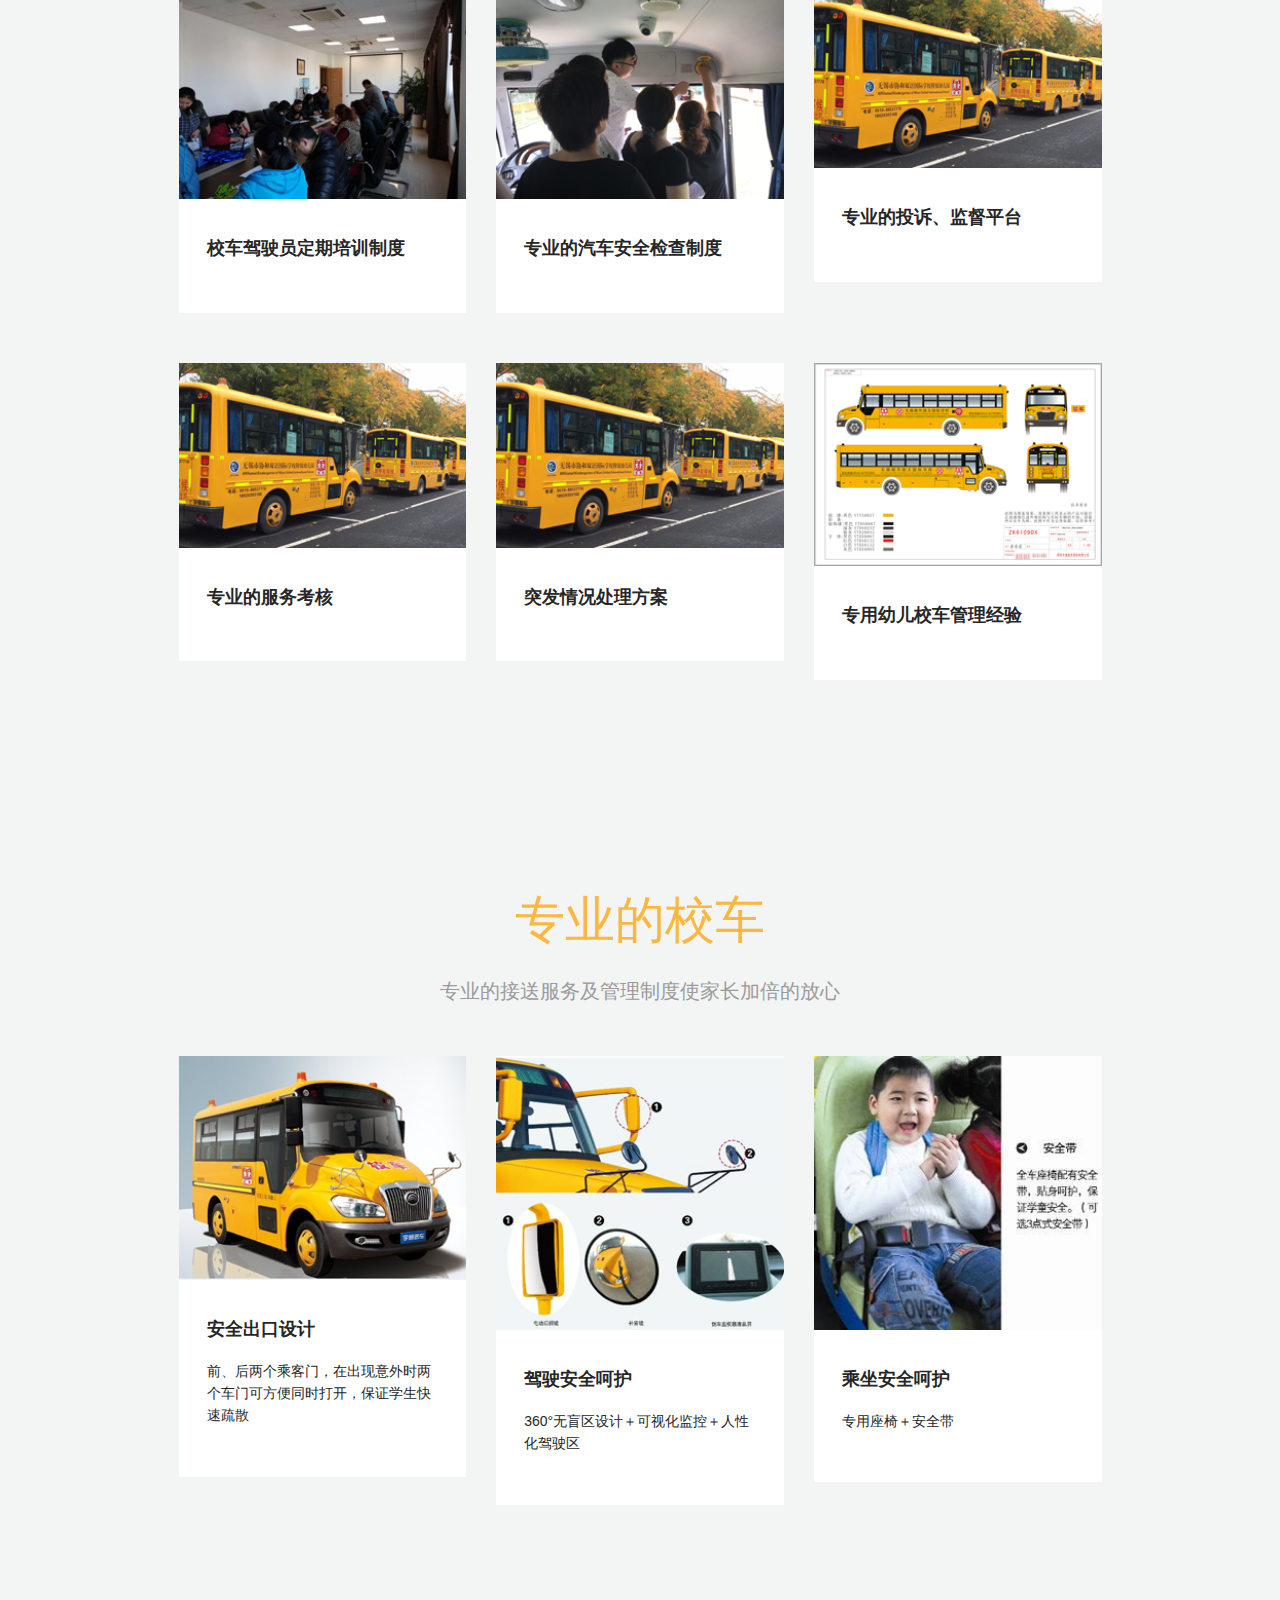
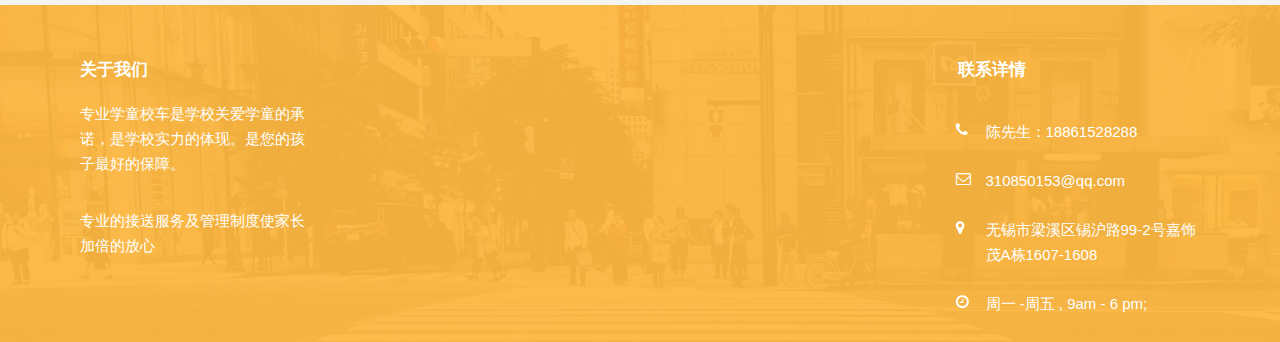
==== commit 744e6f69: "增加主页图片；修改h2字体颜色" ====
--- a/index.html
+++ b/index.html
@@ -121,7 +121,7 @@
   <div class="section">
       <div class="container">
           <div class="section--header">
-              <h2 class="section--title">公司介绍</h2>
+              <h2 class="section--title" style="color: #FCB740">公司介绍</h2>
           </div>
 
           <!--index-container start-->
@@ -131,6 +131,16 @@
                   <p style="font-size: 20px;font: "FontAwesome", sans-serif">    公司注册资金1200万元，主要经营县际包车客运、校车服务、汽车租赁业务。公司现拥有各类型17-53座豪华大巴车285辆， 还有各类商务租赁车辆25辆（GL8/天籁/锐志等）。依托原车务部的品牌信誉和众多新老客户的长期支持，公司取得长足发展。 </p>
                   <p style="font-size: 20px;font: "FontAwesome", sans-serif">    目前公司签约服务的企业有：索尼数码电子、绿点科技、福群电子、微密科技、藤昌科技、金鑫美莱克、 大昌汽车零部件（无锡）有限公司等。</p>
                   <p style="font-size: 20px;font: "FontAwesome", sans-serif">    校车服务学校有：爱儿星国际早期教育园、无锡市协和国际学校、无锡嘉德琳国际幼儿园、无锡维德双语实验幼儿园、无锡新区国际学校、无锡市金桥小学、无锡市大浮实验幼儿园等。</p>
+                  <img src="assets/images/index/index-1.JPG">
+                  <div style="height: 40px"></div>
+                  <img src="assets/images/index/index-2.JPG">
+                  <div style="height: 40px"></div>
+                  <img src="assets/images/index/index-3.JPG">
+                  <div style="height: 40px"></div>
+                  <img src="assets/images/index/index-4.JPG">
+                  <div style="height: 40px"></div>
+                  <img src="assets/images/index/index-5.JPG">
+                  <div style="height: 40px"></div>
               </div>
 
           </div>
@@ -142,7 +152,7 @@
     <div class="section">
       <div class="container">
         <div class="section--header">
-					<h2 class="section--title">核心客户</h2>
+					<h2 class="section--title" style="color: #FCB740">核心客户</h2>
 				</div>
 
         <!--index-container start-->
@@ -179,7 +189,7 @@
   <div class="section" style="background:#f3f4f4;">
       <div class="container">
           <div class="section--header">
-              <h2 class="section--title">专业的服务</h2>
+              <h2 class="section--title" style="color: #FCB740">专业的服务</h2>
               <p class="section--description">
                   专业的接送服务及管理制度使家长加倍的放心
               </p>
@@ -247,7 +257,7 @@
   <div class="section" style="background:#f3f4f4;">
       <div class="container">
           <div class="section--header">
-              <h2 class="section--title">专业的校车</h2>
+              <h2 class="section--title" style="color: #FCB740">专业的校车</h2>
               <p class="section--description">
                   专业的接送服务及管理制度使家长加倍的放心
               </p>
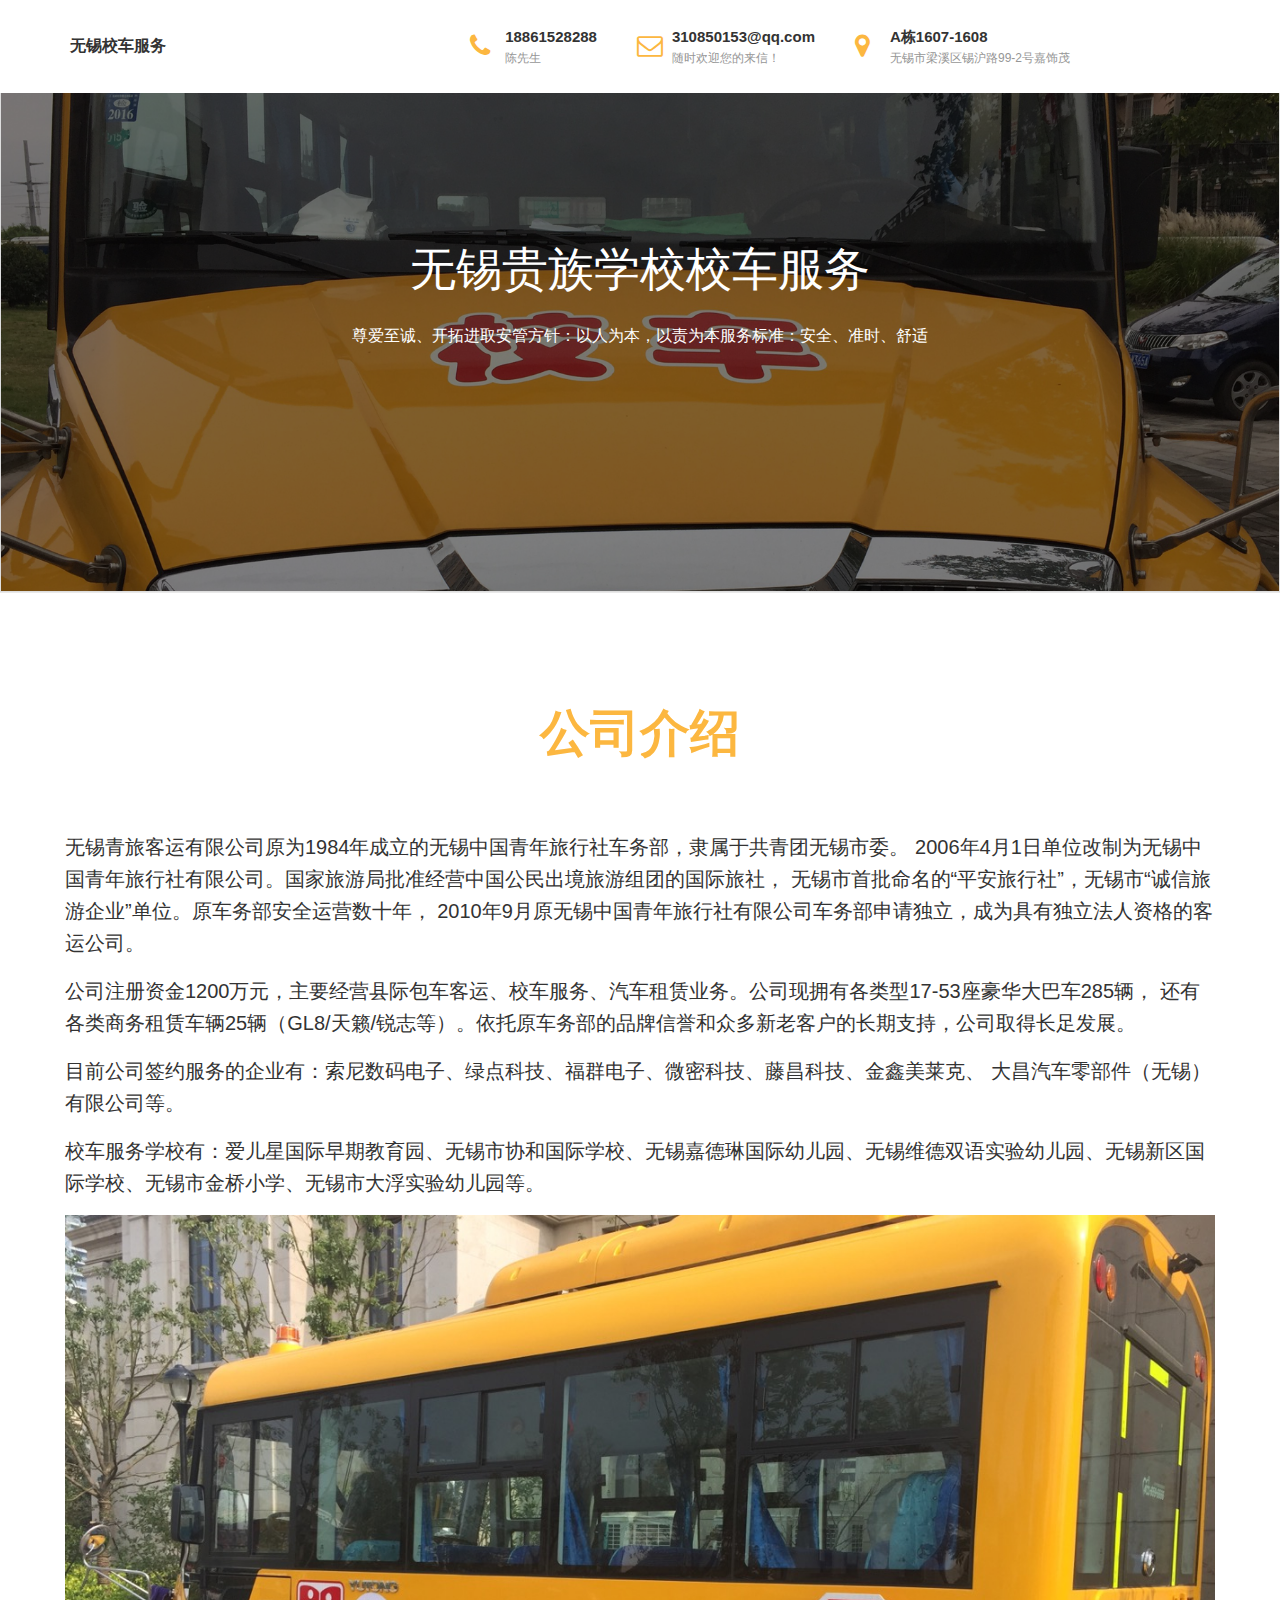
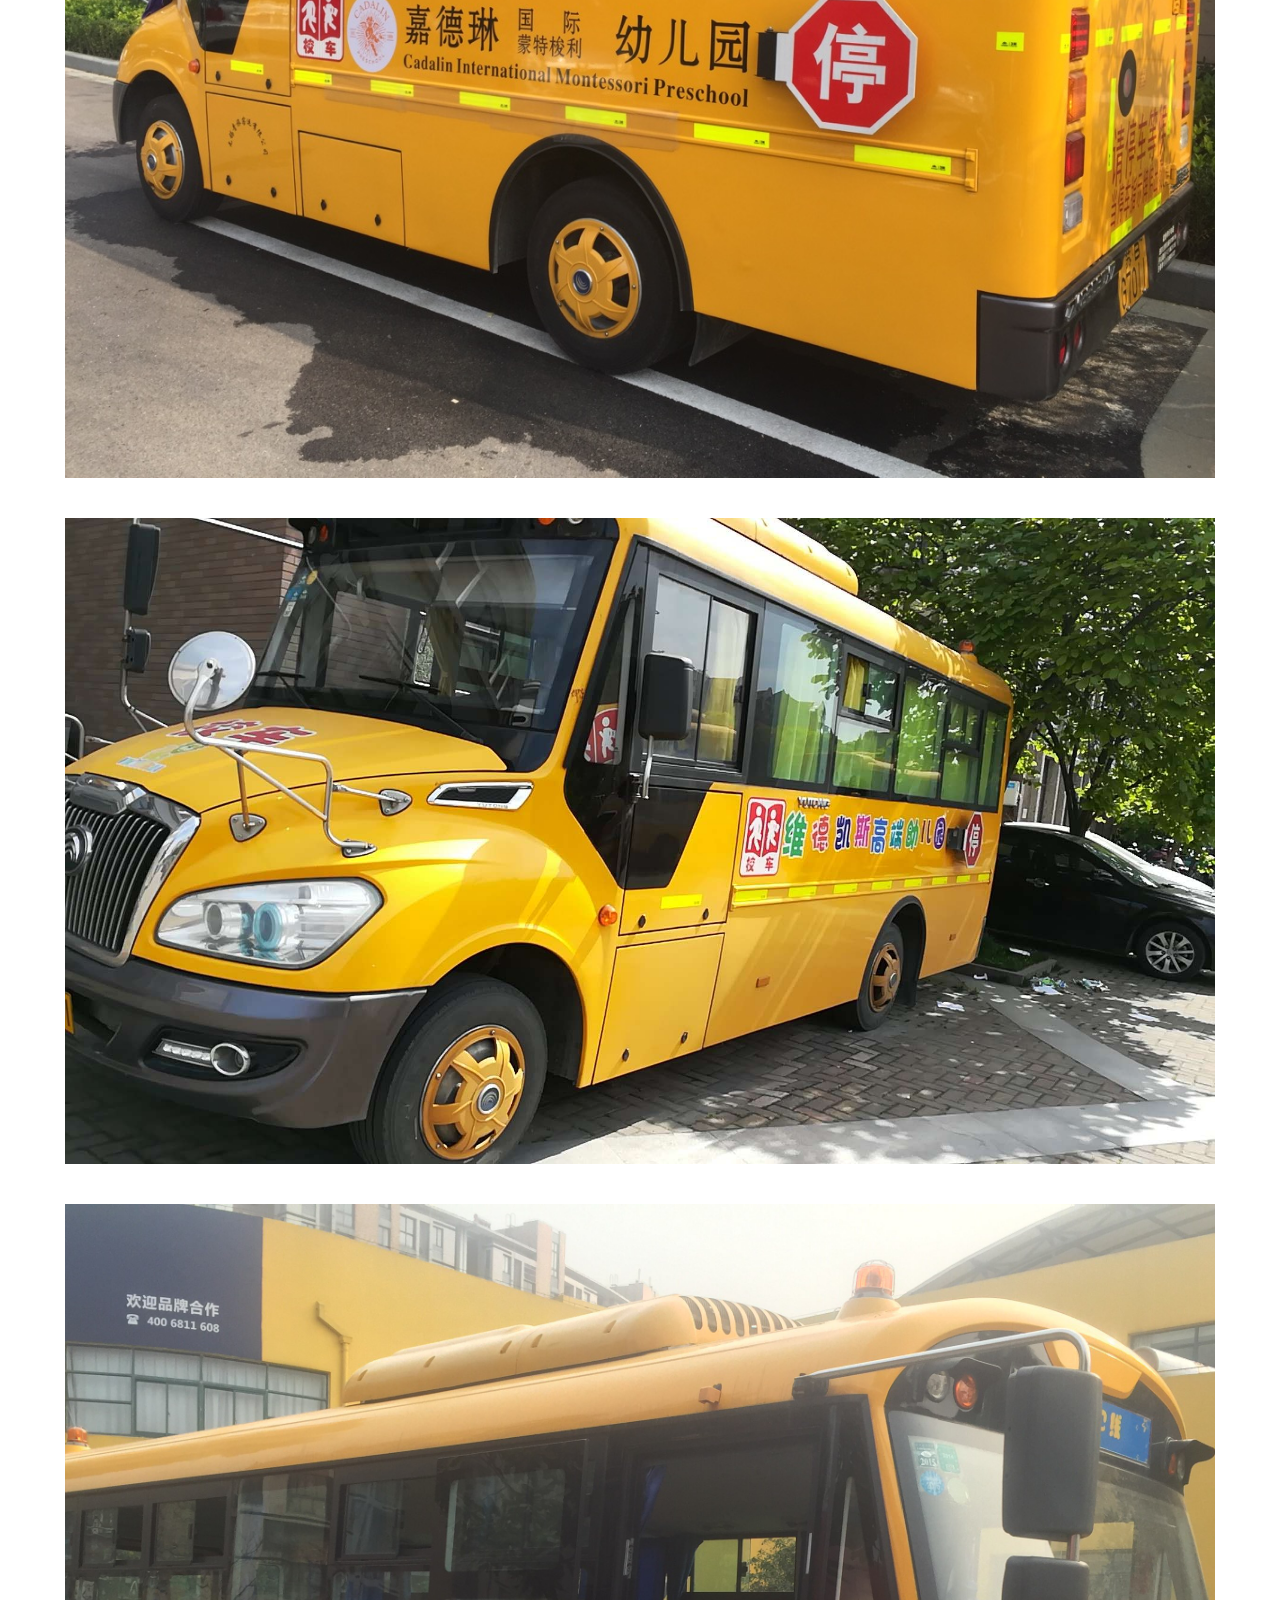
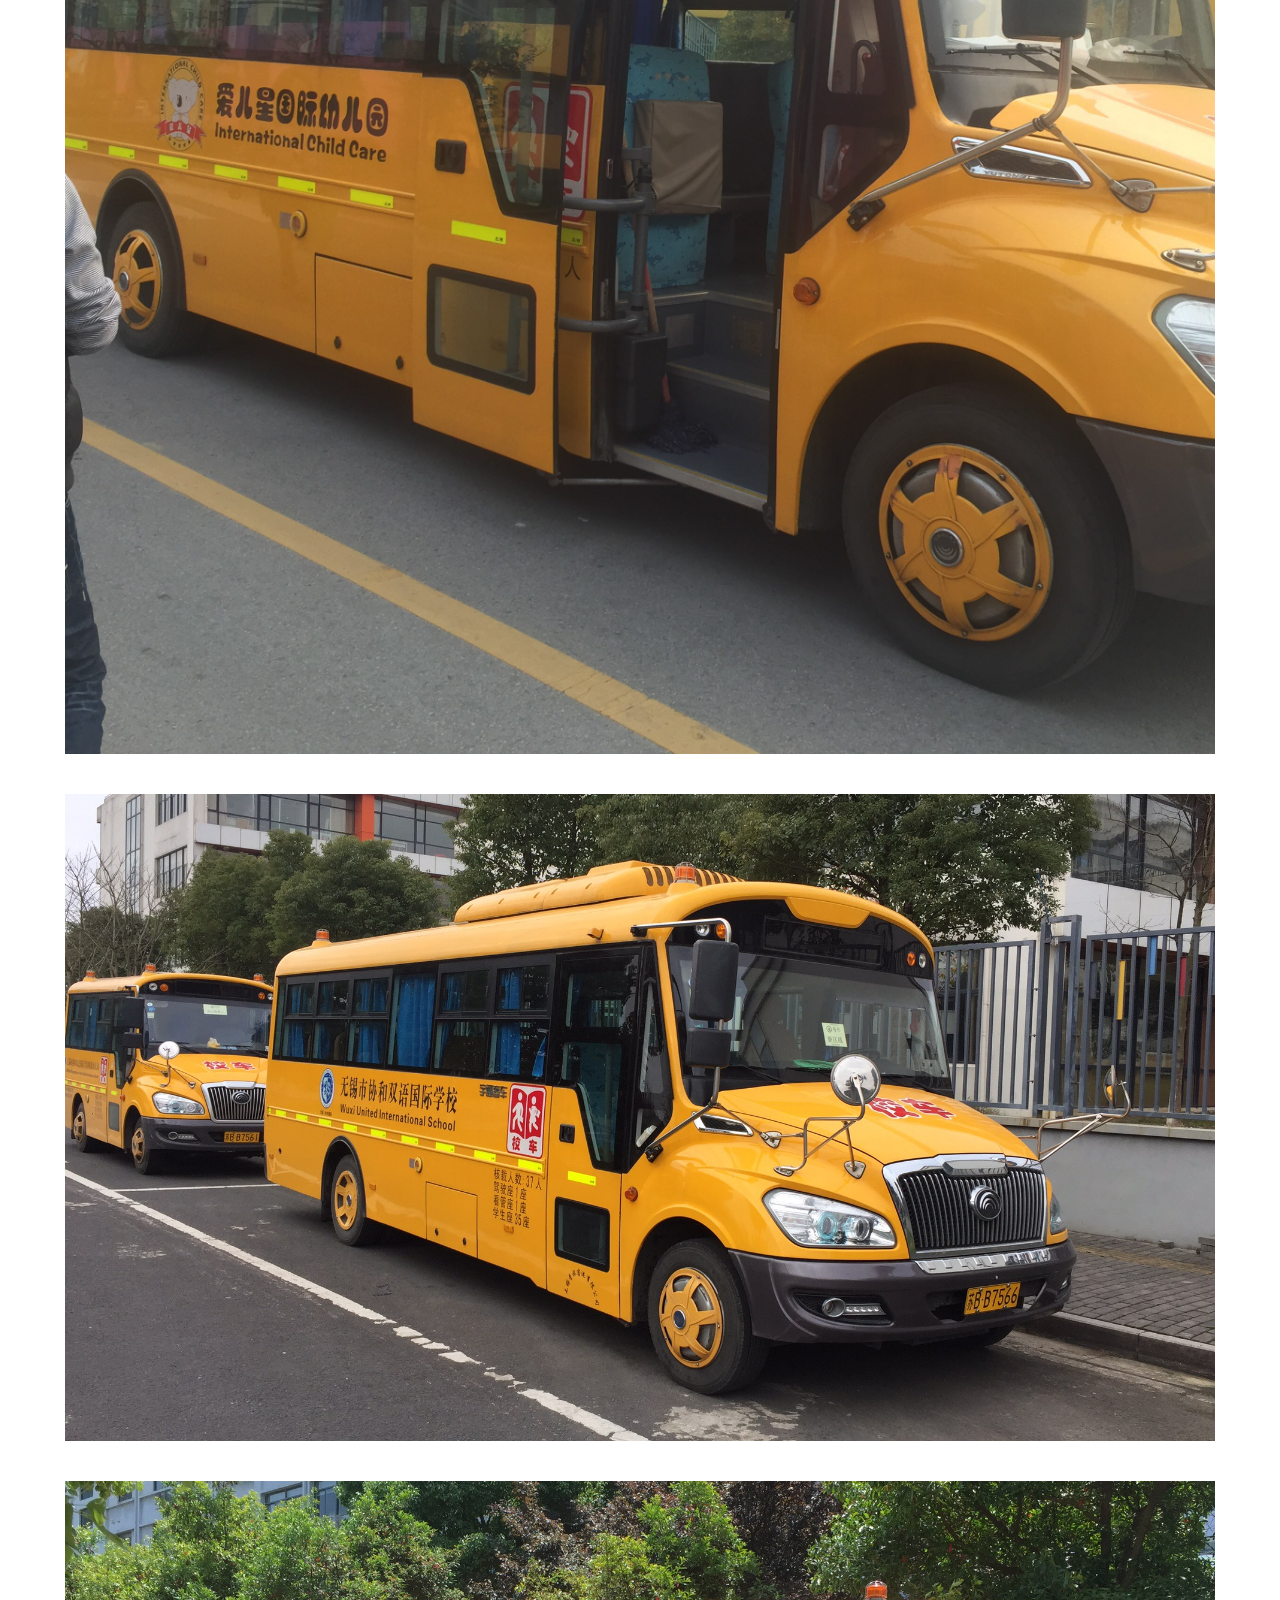
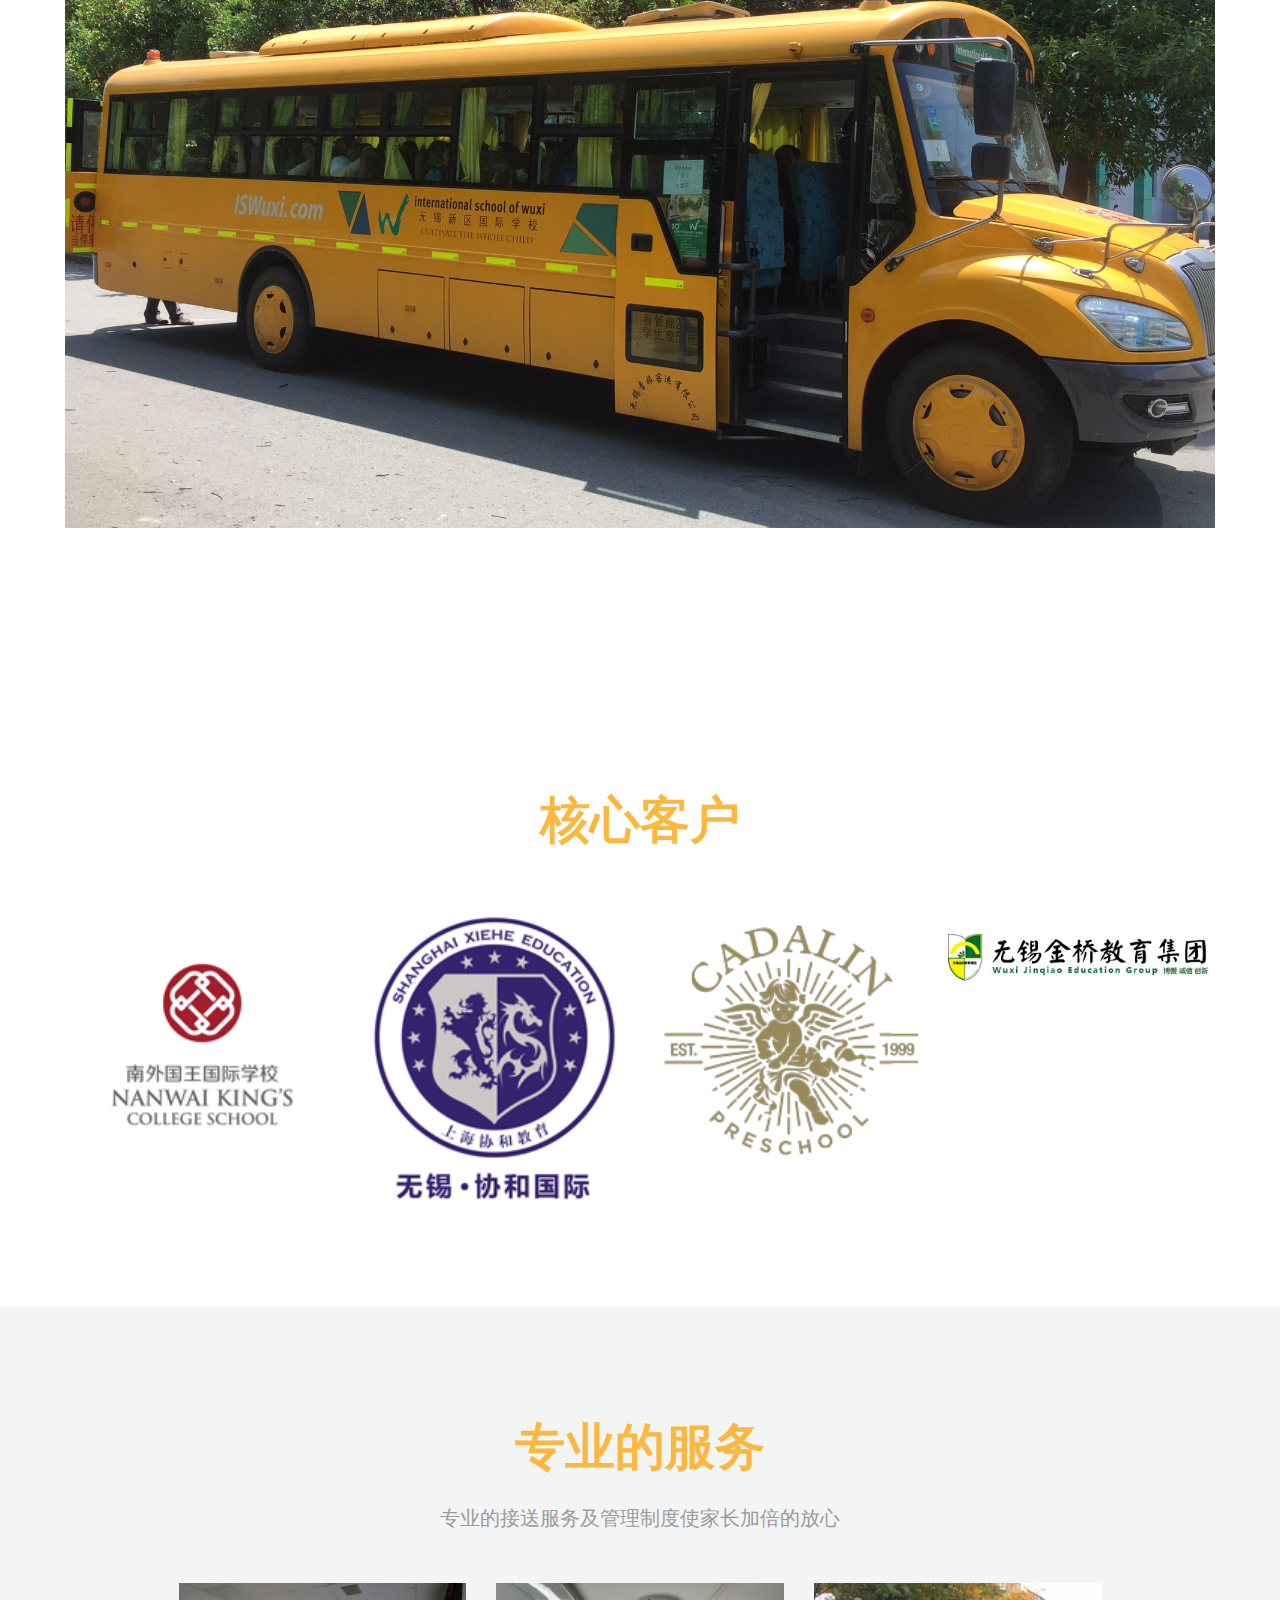
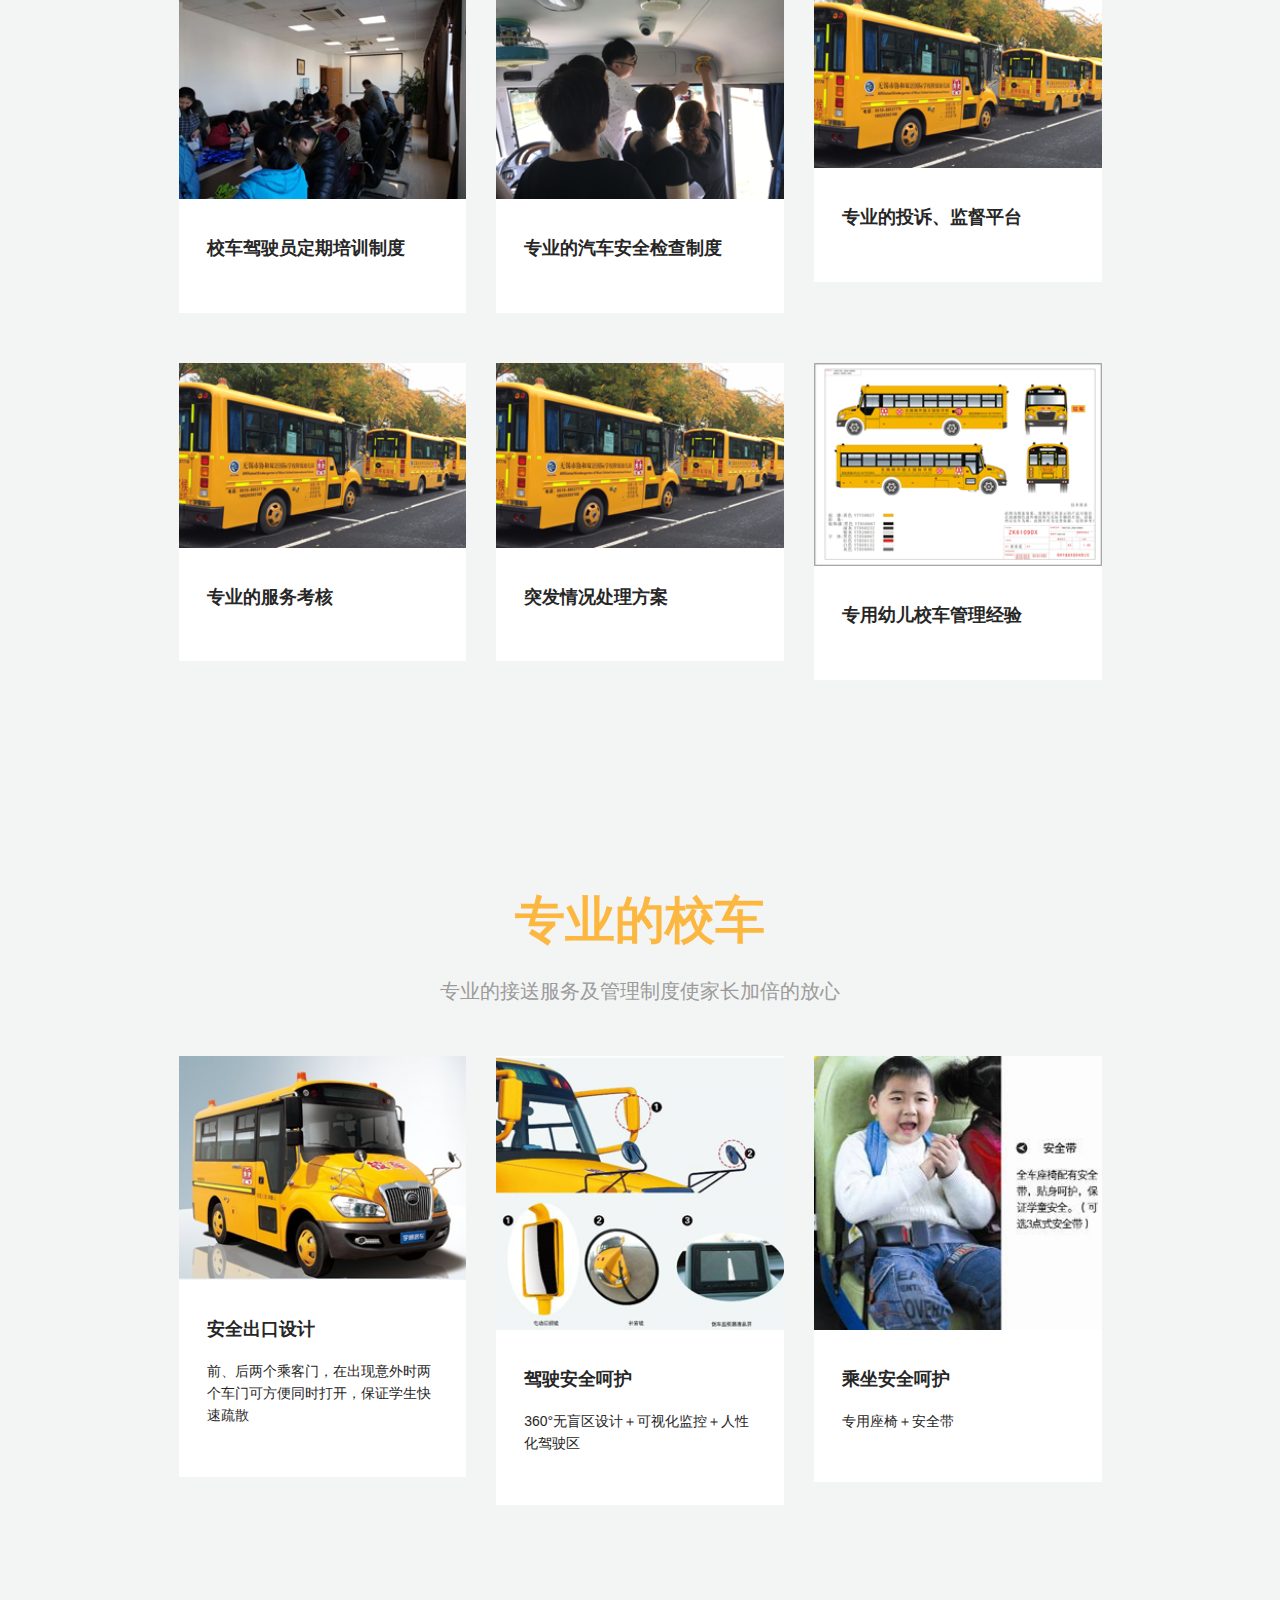
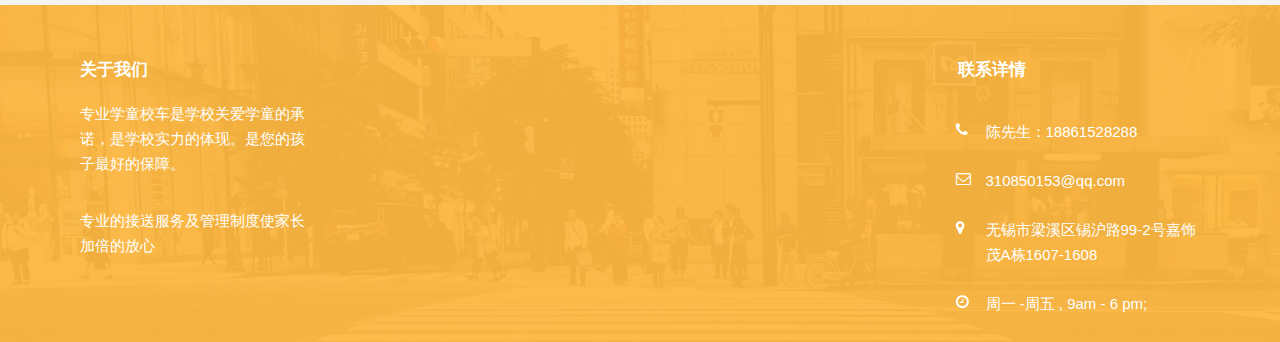
==== commit 01492ef5: "h2字体加粗" ====
--- a/index.html
+++ b/index.html
@@ -121,7 +121,7 @@
   <div class="section">
       <div class="container">
           <div class="section--header">
-              <h2 class="section--title" style="color: #FCB740">公司介绍</h2>
+              <h2 class="section--title" style="color: #FCB740;font-weight: bold">公司介绍</h2>
           </div>
 
           <!--index-container start-->
@@ -152,7 +152,7 @@
     <div class="section">
       <div class="container">
         <div class="section--header">
-					<h2 class="section--title" style="color: #FCB740">核心客户</h2>
+					<h2 class="section--title" style="color: #FCB740;font-weight: bold">核心客户</h2>
 				</div>
 
         <!--index-container start-->
@@ -189,7 +189,7 @@
   <div class="section" style="background:#f3f4f4;">
       <div class="container">
           <div class="section--header">
-              <h2 class="section--title" style="color: #FCB740">专业的服务</h2>
+              <h2 class="section--title" style="color: #FCB740;font-weight: bold">专业的服务</h2>
               <p class="section--description">
                   专业的接送服务及管理制度使家长加倍的放心
               </p>
@@ -257,7 +257,7 @@
   <div class="section" style="background:#f3f4f4;">
       <div class="container">
           <div class="section--header">
-              <h2 class="section--title" style="color: #FCB740">专业的校车</h2>
+              <h2 class="section--title" style="color: #FCB740;font-weight: bold">专业的校车</h2>
               <p class="section--description">
                   专业的接送服务及管理制度使家长加倍的放心
               </p>
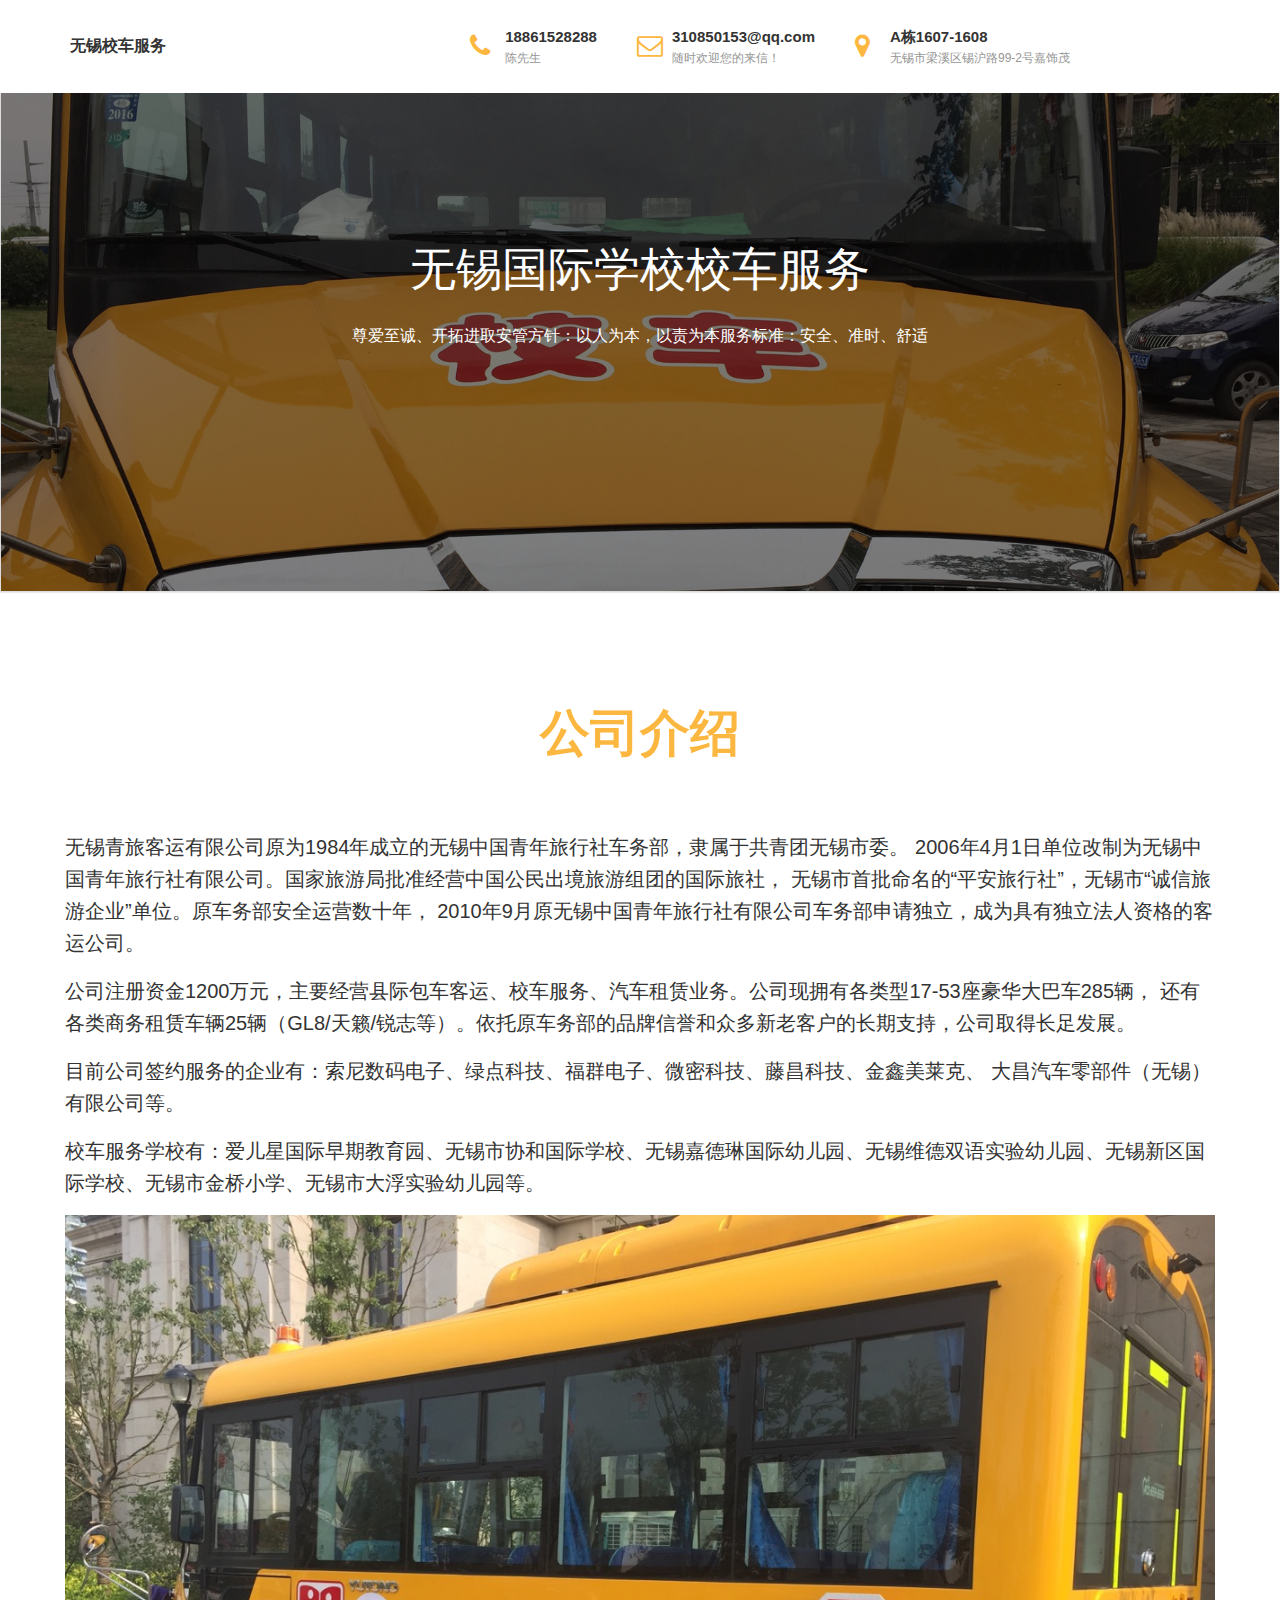
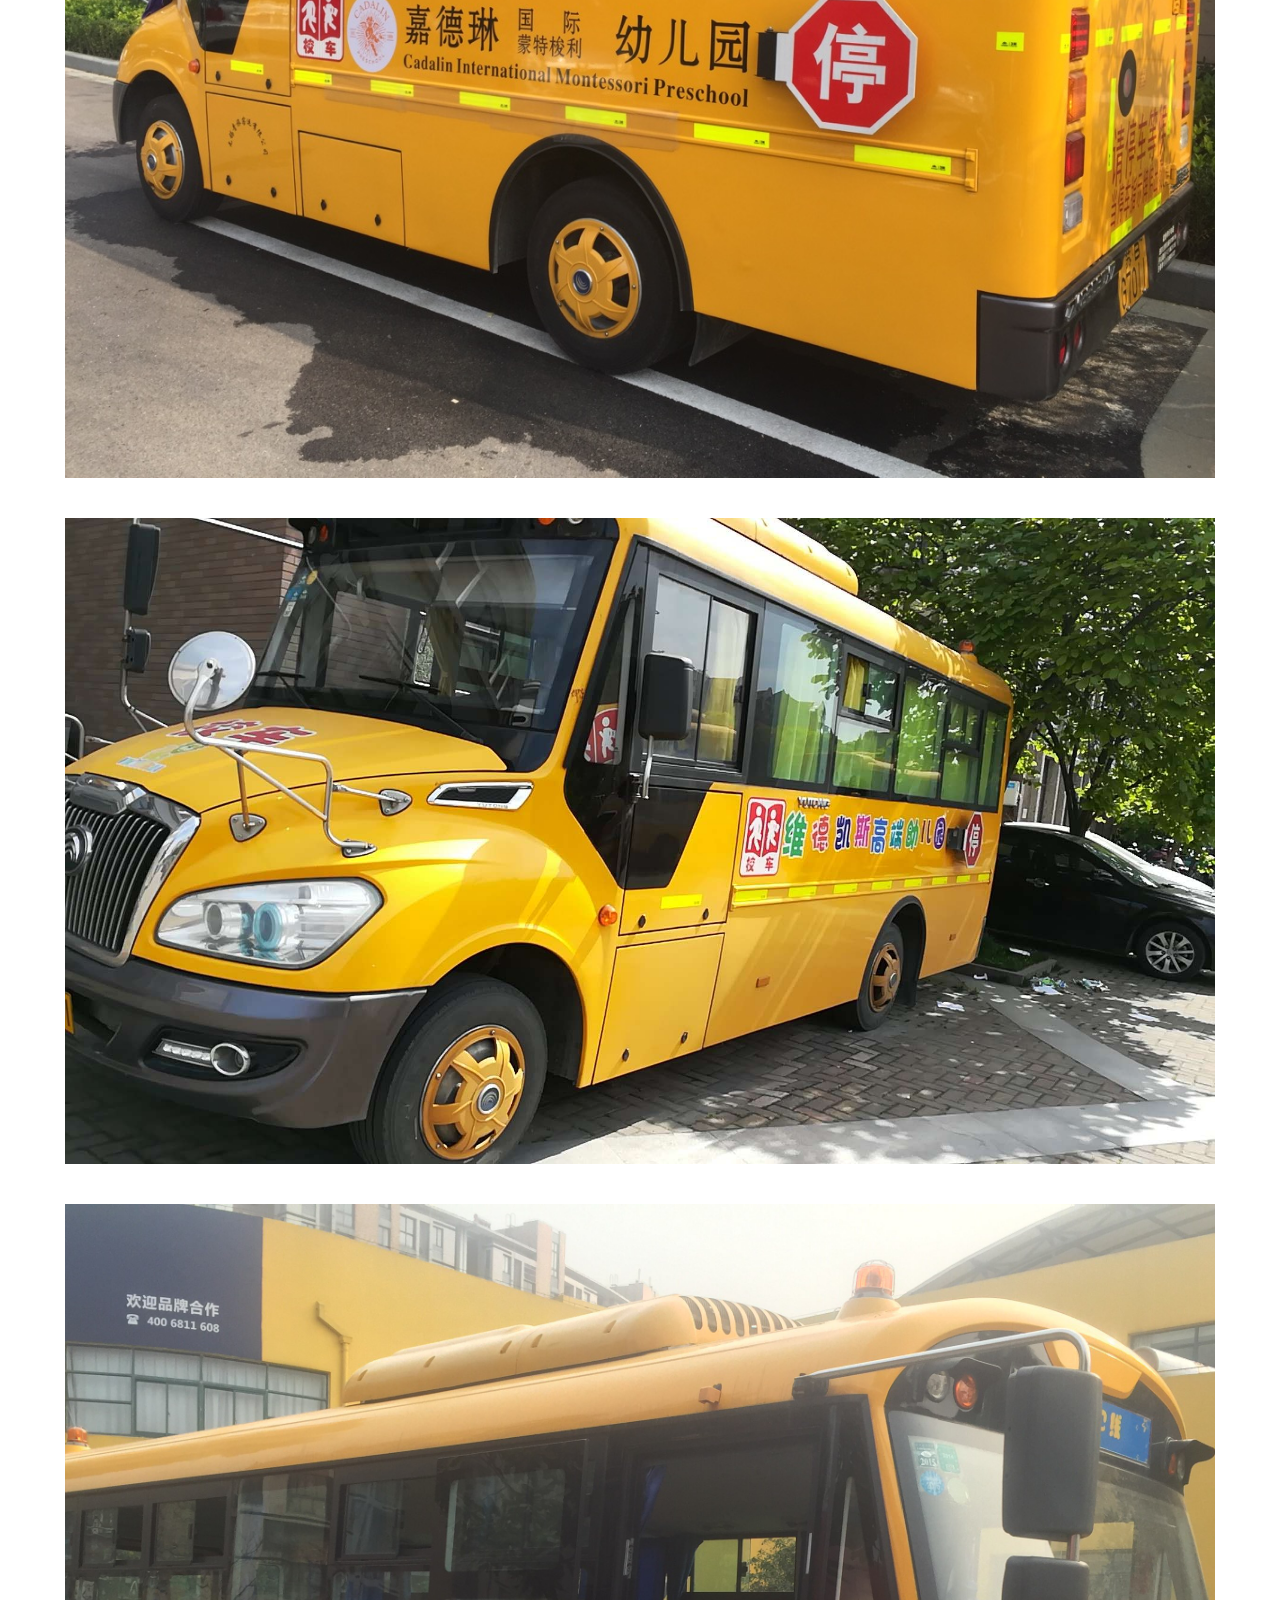
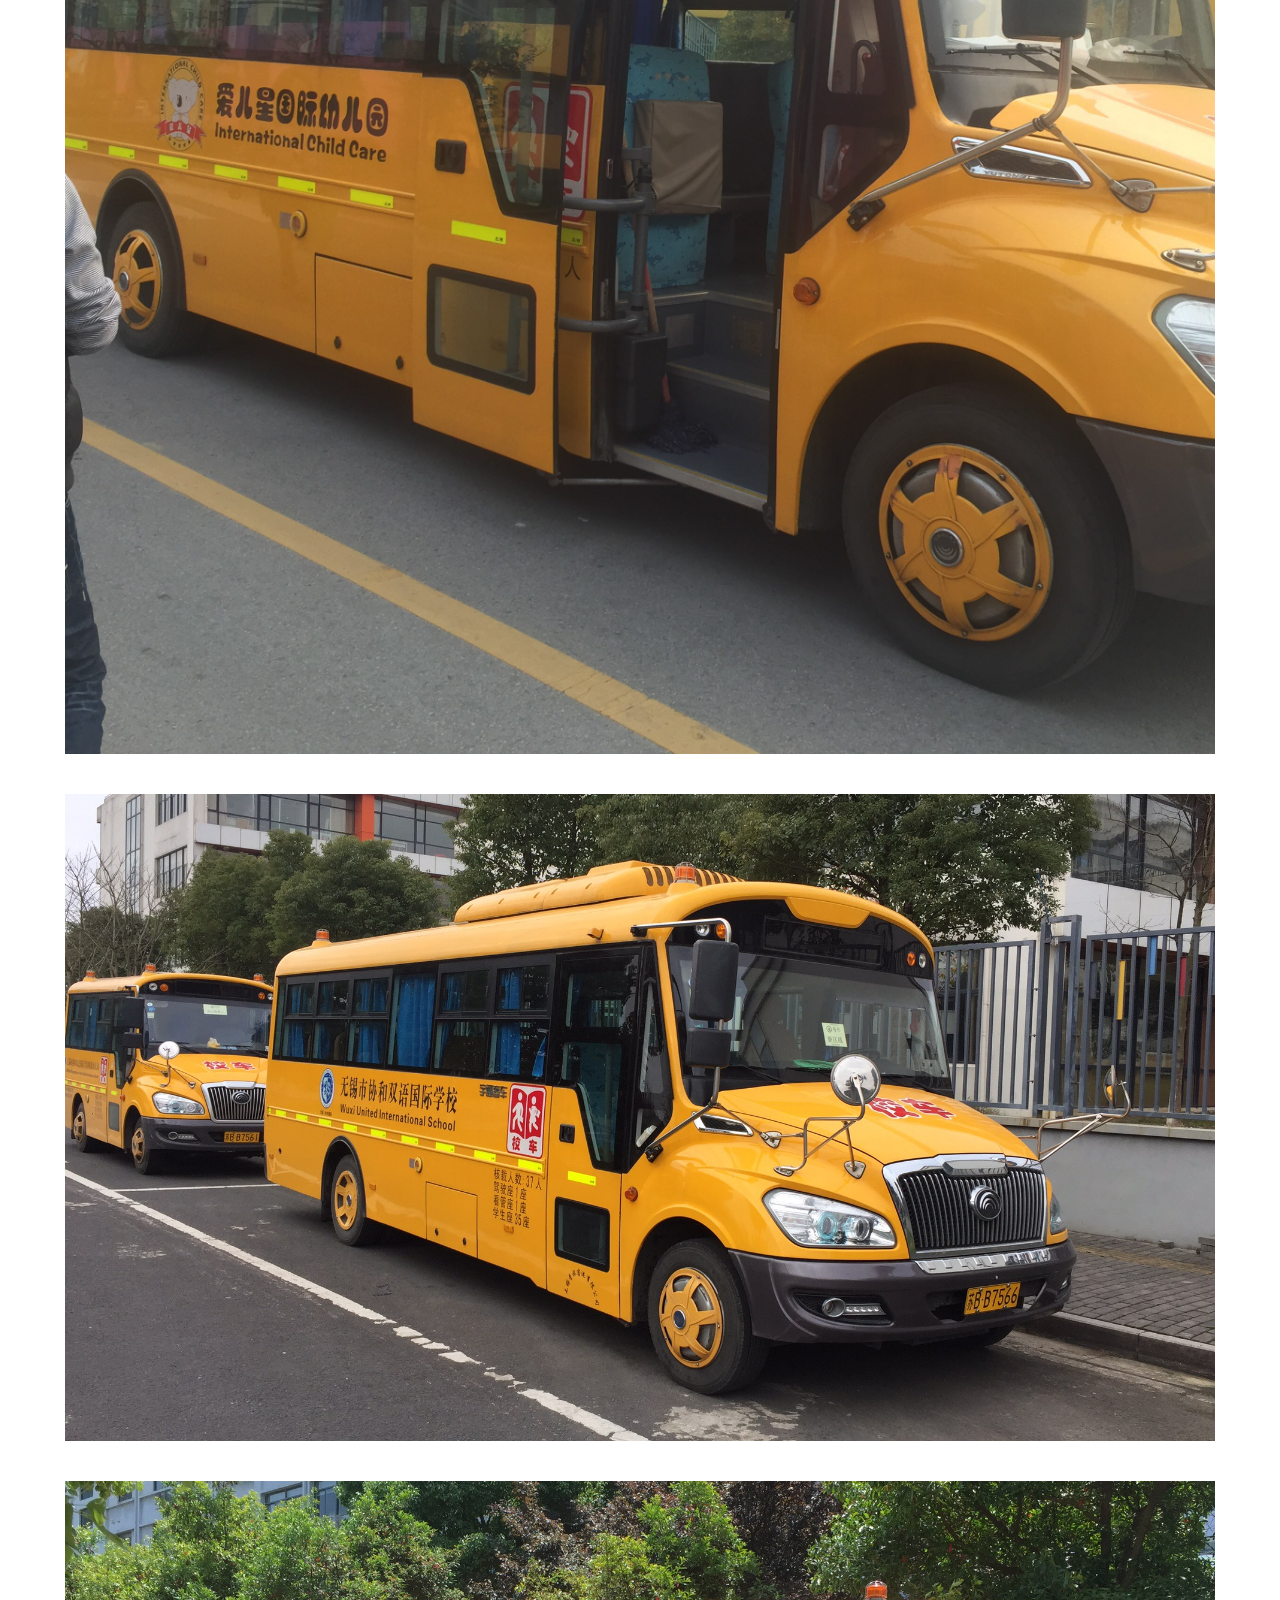
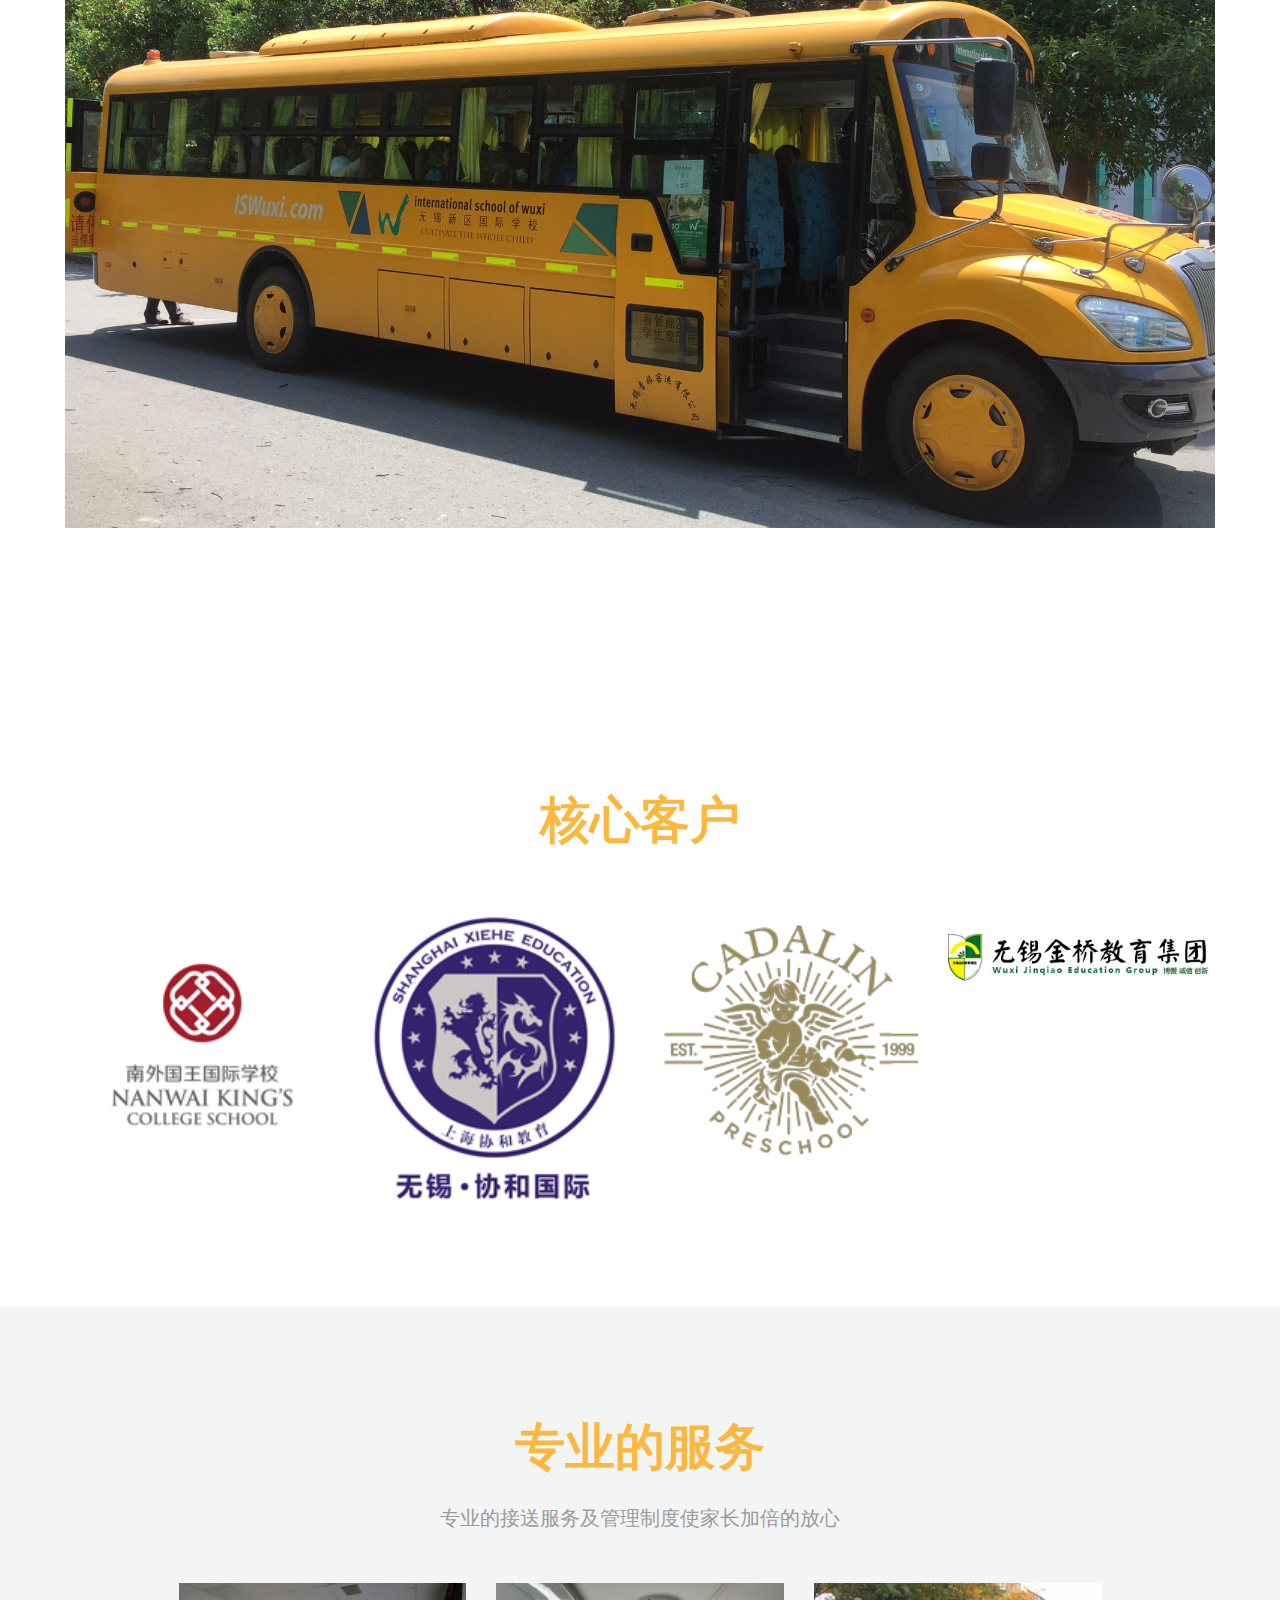
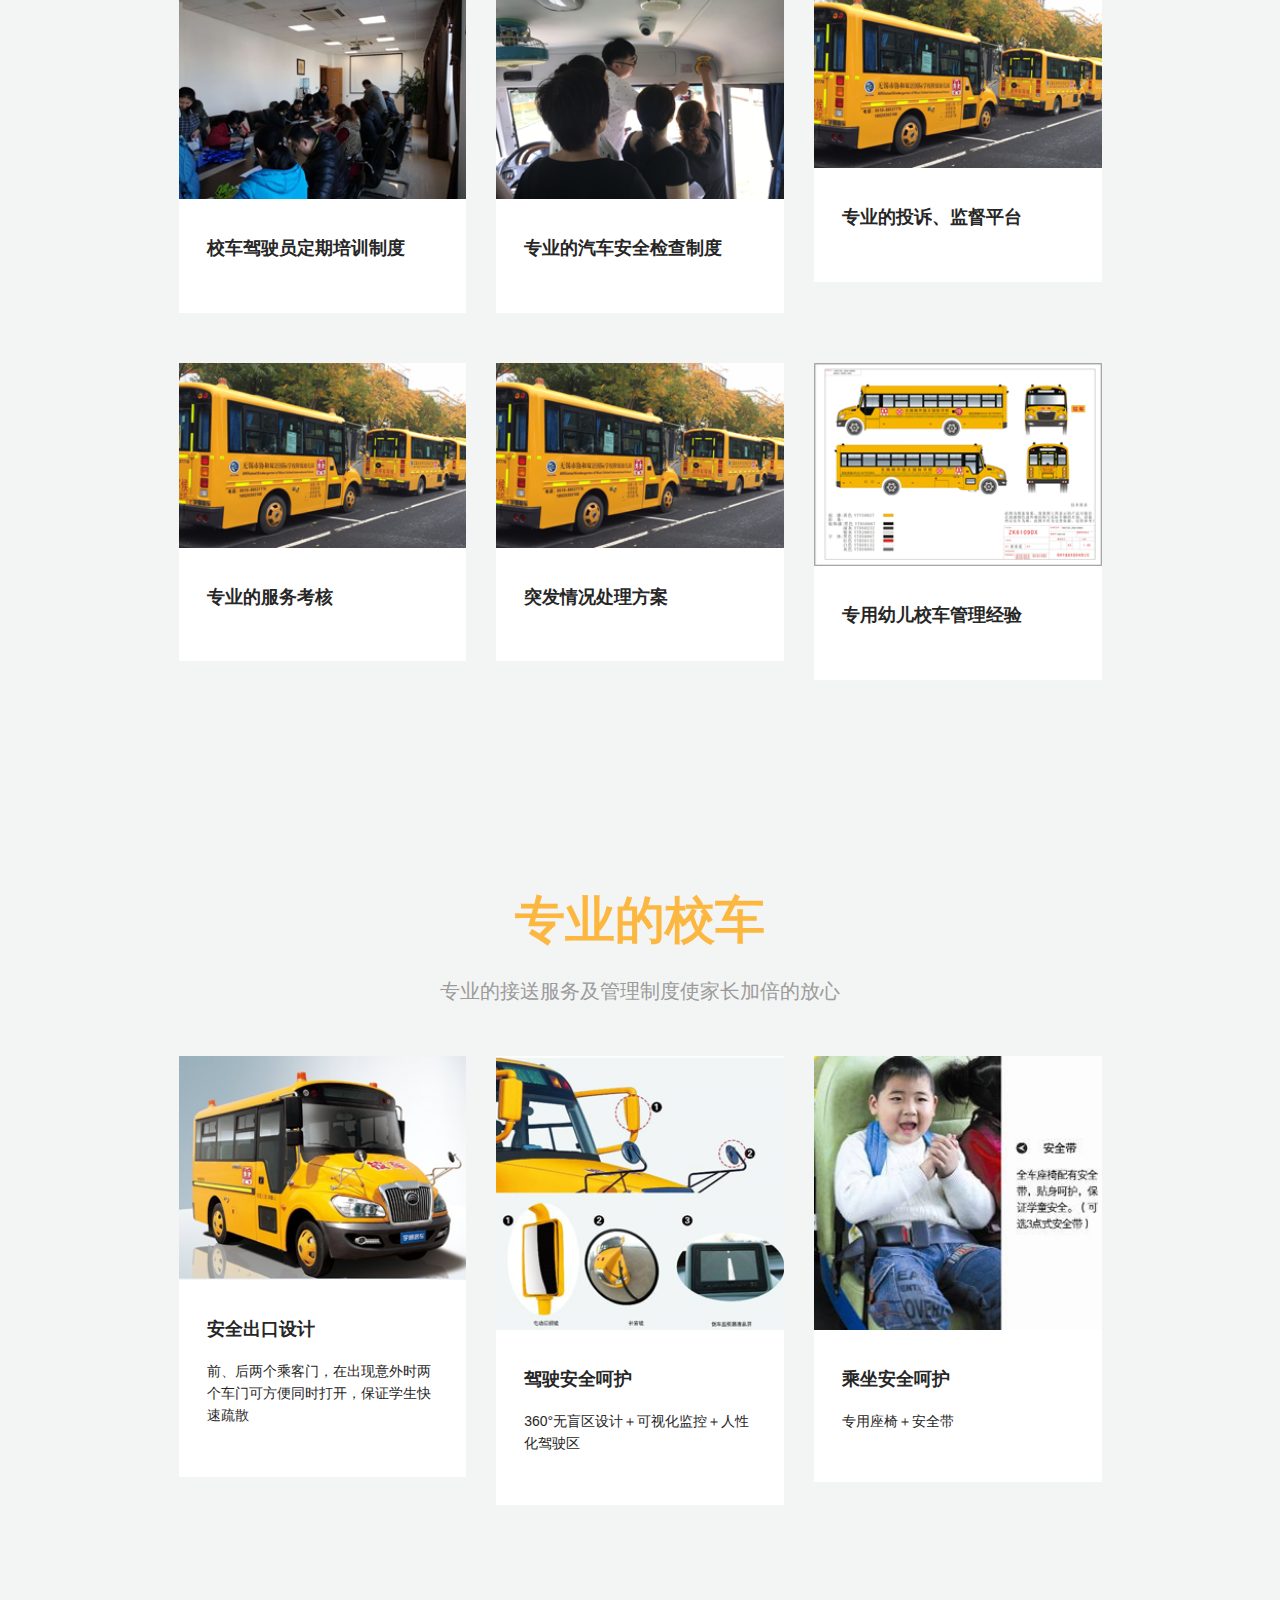
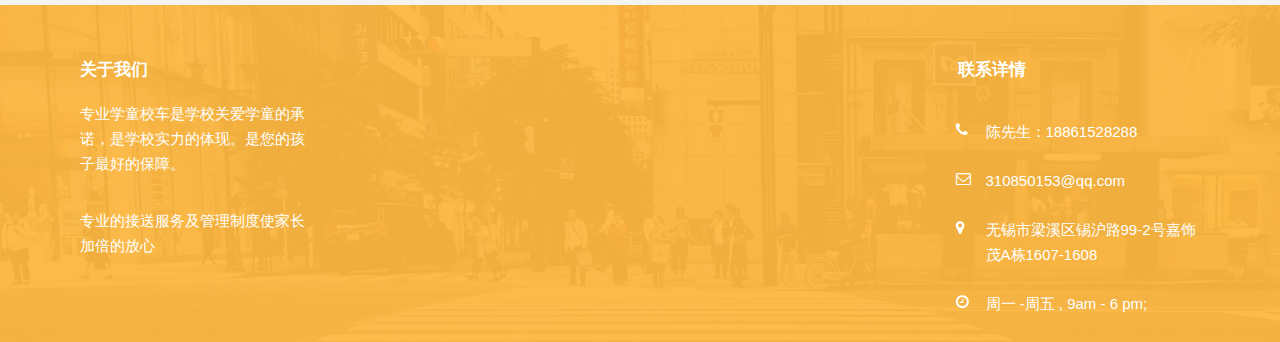
==== commit 57be2dee: "贵族修改成国际" ====
--- a/index.html
+++ b/index.html
@@ -4,7 +4,7 @@
   <meta charset="UTF-8">
   <meta name="viewport" content="width=device-width, initial-scale=1.0">
   <meta http-equiv="X-UA-Compatible" content="ie=edge">
-  <title>无锡贵族学校校车服务</title>
+  <title>无锡国际学校校车服务</title>
   <link rel="stylesheet" href="assets/css/amazeui.css" />
   <link rel="stylesheet" href="assets/css/common.min.css" />
   <link rel="stylesheet" href="assets/css/index.min.css" />
@@ -105,7 +105,7 @@
                   <div class="container">
                     <div class="am-g">
                       <div class="am-u-md-10 am-u-sm-centered">
-                        <h1 class="slide_simple--title">无锡贵族学校校车服务</h1>
+                        <h1 class="slide_simple--title">无锡国际学校校车服务</h1>
                           <p class="section--description">尊爱至诚、开拓进取安管方针：以人为本，以责为本服务标准：安全、准时、舒适</p>
                       </div>
                     </div>
